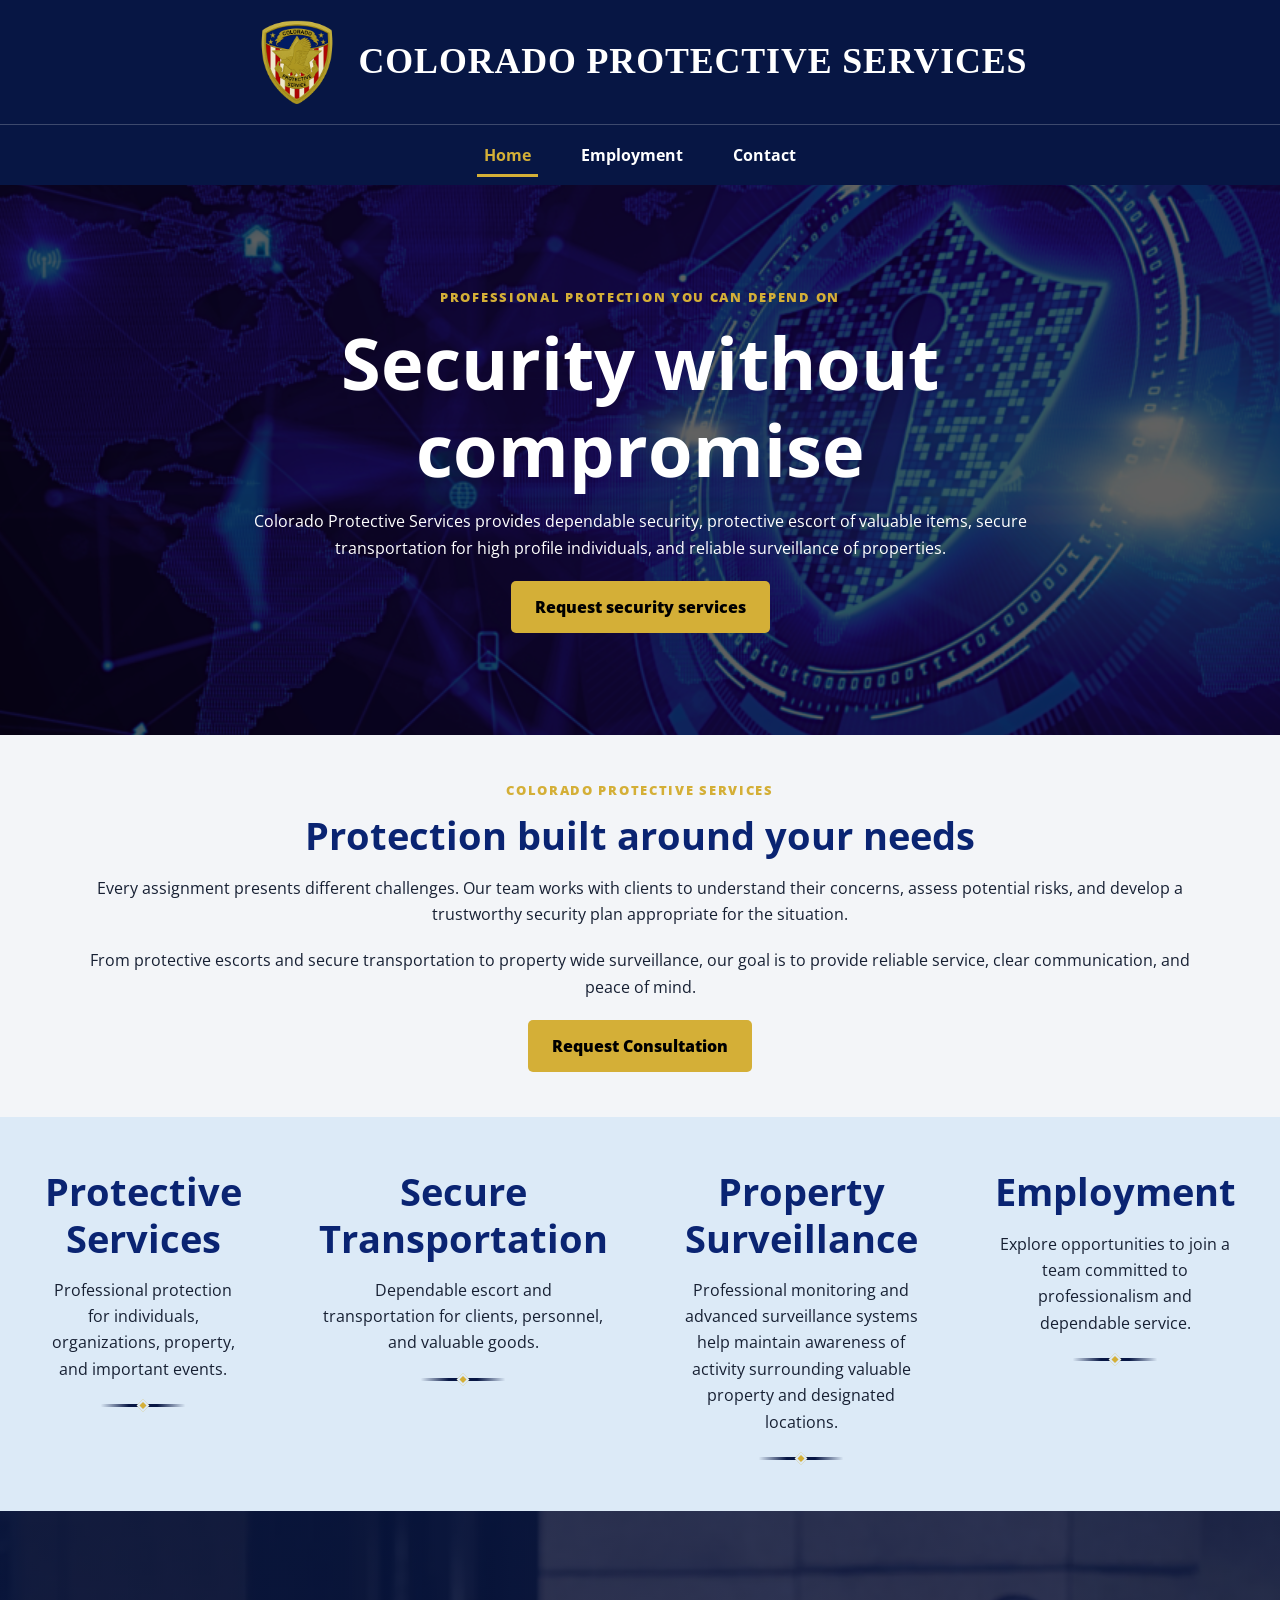
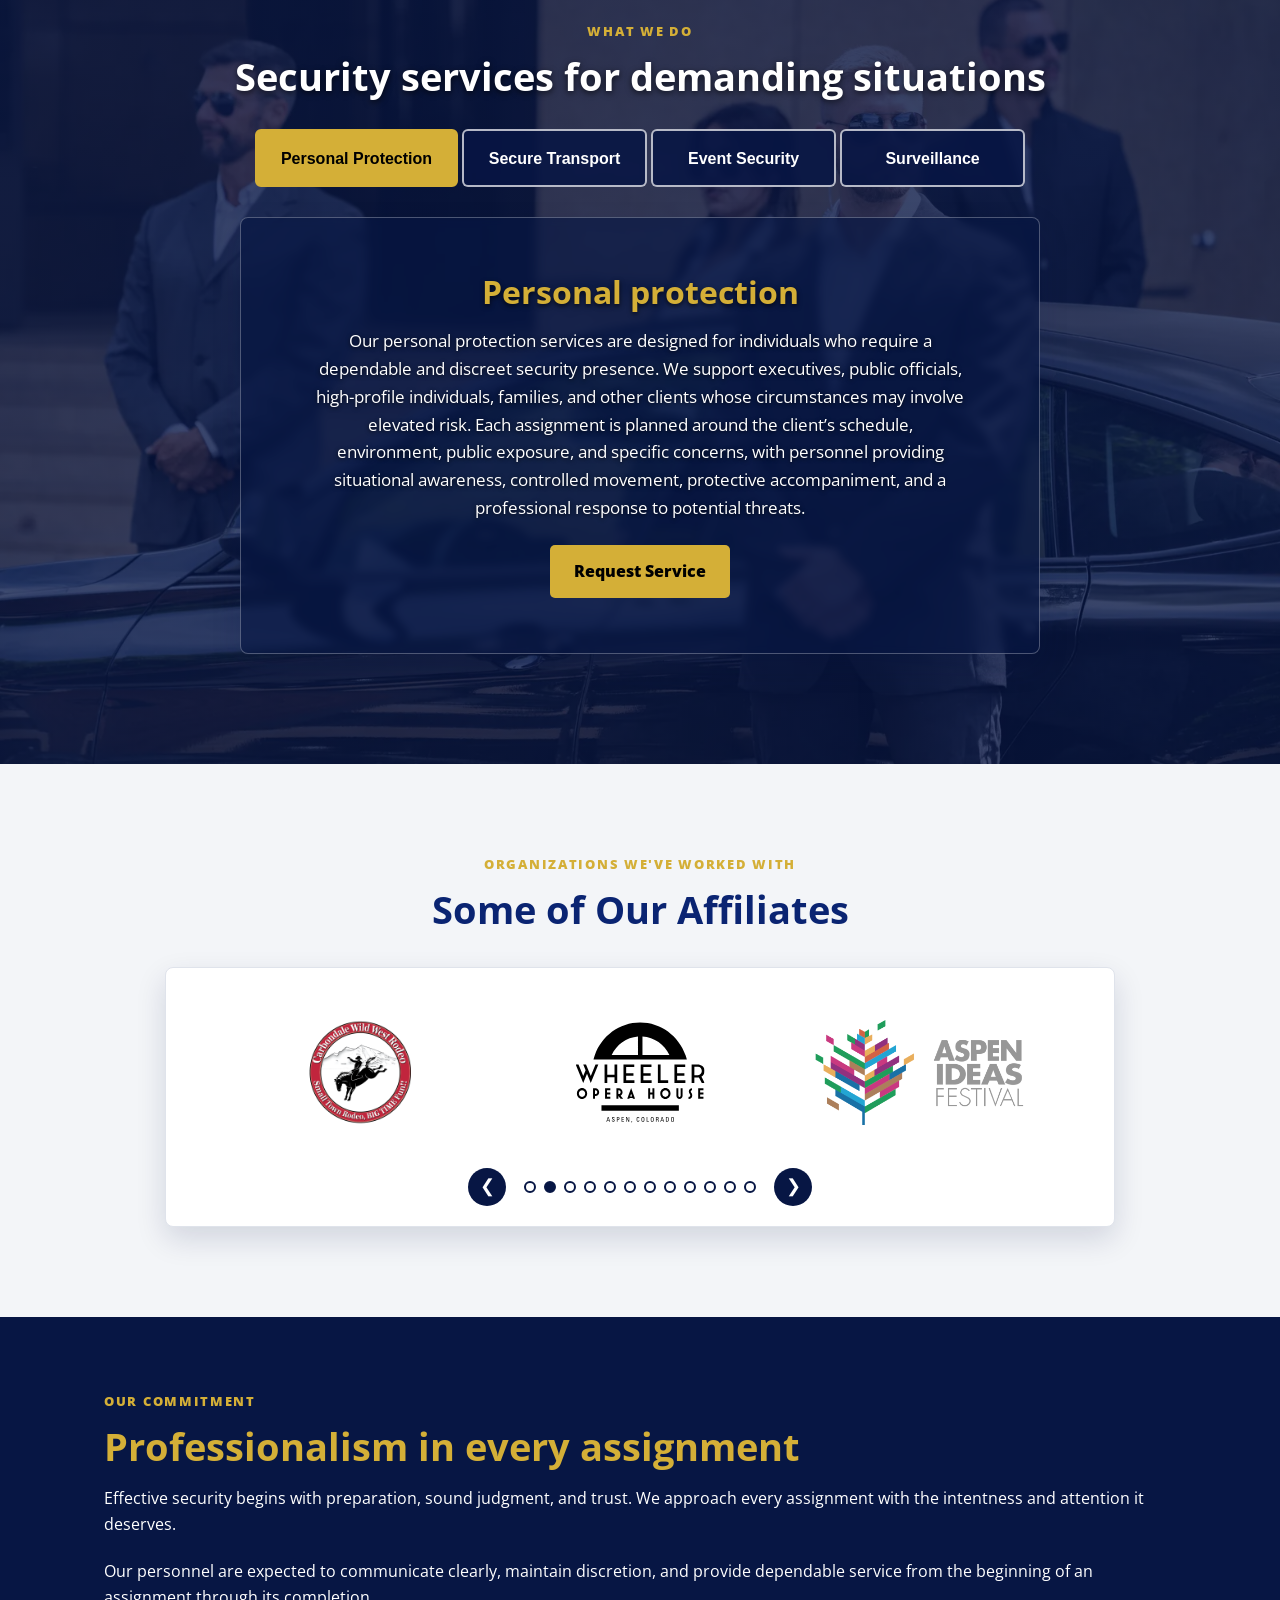
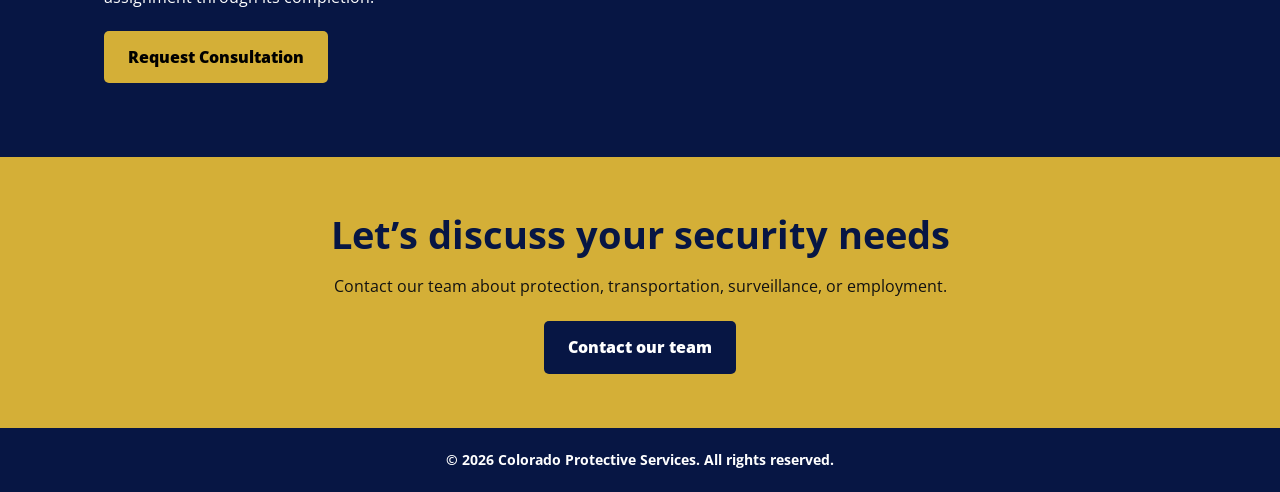
==== index.html @ ccb8c399 "Initial website launch" ====
<!doctype html>
<html lang="en">
<head>
  <meta charset="utf-8">
  <meta name="viewport" content="width=device-width, initial-scale=1">

  <meta
  name="description"
  content="Colorado Protective Services provides dependable security, protective escorts, secure transportation, and surveillance services."
>

  <title>Colorado Protective Services</title>

  <link rel="preconnect" href="https://fonts.googleapis.com">
  <link rel="preconnect" href="https://fonts.gstatic.com" crossorigin>

  <link
    href="https://fonts.googleapis.com/css2?family=Open+Sans:wght@400;600;700;800&display=swap"
    rel="stylesheet"
  >

  <link rel="stylesheet" href="css/style.css">
</head>

<body>
  <a class="skip-link" href="#main-content">
    Skip to main content
  </a>

  <div id="wrapper">
    <!-- Header -->
    <header class="site-header">
      <a
        class="brand"
        href="index.html"
        aria-label="Colorado Protective Services home"
      >
        <img
          src="images/badge.png"
          alt=""
          class="header-badge"
          aria-hidden="true"
        >

        <span class="company-name">
          Colorado Protective Services
        </span>
      </a>

      <button
        class="nav-toggle"
        type="button"
        aria-expanded="false"
        aria-controls="primary-navigation"
      >
        <span
          class="nav-toggle-icon"
          aria-hidden="true"
        ></span>

        <span class="menu-label">Menu</span>
      </button>
    </header>

<nav
  id="primary-navigation"
  class="primary-navigation"
  aria-label="Primary navigation"
>
  <a href="index.html"aria-current="page">Home</a>

  <a
    href="employment.html">
    Employment
  </a>

  <a href="contact.html">Contact</a>
</nav>


    <main id="main-content">
      <!-- Hero -->
      <section
        class="banner-container"
        aria-labelledby="home-title"
      >
        <div class="banner-text content-container">
          <p class="eyebrow">
            Professional protection you can depend on
          </p>

          <h1 id="home-title">
            Security without compromise
          </h1>

          <p>
            Colorado Protective Services provides dependable security,
            protective escort of valuable items, secure transportation for high profile individuals, and reliable surveillance of 
            properties. 
          </p>

          <a
            class="banner-button"
            href="contact.html#consultation-form"
          >
            Request security services
          </a>
        </div>
      </section>

      <!-- Introduction -->
      <section id="services" aria-labelledby="intro-title">
        <div class="content-container">
          <p class="eyebrow">
            Colorado Protective Services
          </p>

          <h2 id="intro-title">
            Protection built around your needs
          </h2>

          <p>
            Every assignment presents different challenges. Our team
            works with clients to understand their concerns, assess
            potential risks, and develop a trustworthy security plan appropriate
            for the situation. 
          </p>

          <p>
            From protective escorts and secure transportation to
            property wide surveillance, our goal is to provide reliable
            service, clear communication, and peace of mind.
          </p>

          <a
            class="service-button"
            href="contact.html#consultation-form"
          >
            Request Consultation
          </a>
        </div>
      </section>

 <!-- Featured services -->
<section
  id="more-intro"
  aria-label="Featured services"
>
  <a
    class="intro-item"
    href="#services-overview"
  >
    <h2>Protective Services</h2>

    <p class="featured-service-description">
      Professional protection for individuals, organizations,
      property, and important events.
    </p>
  </a>

  <a
    class="intro-item"
    href="#services-overview"
  >
    <h2>Secure Transportation</h2>

    <p class="featured-service-description">
      Dependable escort and transportation for clients,
      personnel, and valuable goods.
    </p>
  </a>

  <a
    class="intro-item"
    href="#services-overview"
  >
    <h2>Property Surveillance</h2>

    <p class="featured-service-description">
      Professional monitoring and advanced surveillance systems help
      maintain awareness of activity surrounding valuable property
      and designated locations.
    </p>
  </a>

  <a
    class="intro-item"
    href="employment.html"
  >
    <h2>Employment</h2>

    <p class="featured-service-description">
      Explore opportunities to join a team committed to
      professionalism and dependable service.
    </p>
  </a>
</section>
     <!-- Services with changing full-section backgrounds -->
<section
  id="services-overview"
  data-service="personal-security"
  aria-labelledby="services-title"
>
  <div class="content-container">
    <p class="eyebrow">What we do</p>

    <h2 id="services-title">
      Security services for demanding situations
    </h2>

    <div
      class="tabs"
      role="tablist"
      aria-label="Security service categories"
    >
      <button
        class="tab-button active"
        id="personal-tab"
        type="button"
        role="tab"
        aria-selected="true"
        aria-controls="personal-security"
        data-tab="personal-security"
      >
        Personal Protection
      </button>

      <button
        class="tab-button"
        id="transport-tab"
        type="button"
        role="tab"
        aria-selected="false"
        aria-controls="secure-transport"
        data-tab="secure-transport"
      >
        Secure Transport
      </button>

      <button
        class="tab-button"
        id="event-tab"
        type="button"
        role="tab"
        aria-selected="false"
        aria-controls="event-security"
        data-tab="event-security"
      >
        Event Security
      </button>

      <button
  class="tab-button"
  id="surveillance-tab"
  type="button"
  role="tab"
  aria-selected="false"
  aria-controls="surveillance-services"
  data-tab="surveillance-services"
>
  Surveillance
</button>
    </div>

    <div
      class="tab-content active"
      id="personal-security"
      role="tabpanel"
      aria-labelledby="personal-tab"
    >
      <h3>Personal protection</h3>

      <p>
      Our personal protection services are designed for individuals who require a
      dependable and discreet security presence. We support executives, public
      officials, high-profile individuals, families, and other clients whose
      circumstances may involve elevated risk. Each assignment is planned around
      the client’s schedule, environment, public exposure, and specific concerns,
      with personnel providing situational awareness, controlled movement,
      protective accompaniment, and a professional response to potential threats.
      </p>

      <a
        class="service-button"
        href="contact.html#consultation-form"
      >
        Request Service
      </a>
    </div>

    <div
      class="tab-content"
      id="secure-transport"
      role="tabpanel"
      aria-labelledby="transport-tab"
      hidden
    >
      <h3>Secure transportation</h3>
        <p>
          Our secure transportation services help clients, personnel, documents, and
          valuable property travel safely between designated locations. Before and
          during an assignment, our team considers routes, timing, access points,
          destination conditions, and potential disruptions. Our personnel can provide
          protective driving, transportation coordination, arrival and departure
          security, and continuous monitoring throughout the journey while maintaining
          the confidentiality and professionalism each client expects.
        </p>

      <a
        class="service-button"
        href="contact.html#consultation-form"
      >
        Request Service
      </a>
    </div>

    <div
      class="tab-content"
      id="event-security"
      role="tabpanel"
      aria-labelledby="event-tab"
      hidden
    >
      <h3>Event security</h3>

    <p>
    Our event security services provide professional protection for government
    buildings, exclusive conferences, private retreats, and large, high-profile
    forums. We work closely with clients, organizers, venue personnel, and other
    authorized partners to support access control, risk management, guest and credential
    verification, crowd management, perimeter monitoring, and incident response.
    Our personnel also frequently coordinate with local, state, and federal
    government agencies to support unified security operations and assignment-
    specific safety requirements.Every assignment is approached with discretion, professionalism, and careful
    attention to the unique risks, attendance requirements, and security
    expectations of the event.
  </p>

      <a
        class="service-button"
        href="contact.html#consultation-form"
      >
        Request Service
      </a>
    </div>

    <article
  class="tab-content"
  id="surveillance-services"
  role="tabpanel"
  aria-labelledby="surveillance-tab"
  tabindex="0"
  hidden
>
  <h3>Surveillance Services</h3>

   <p>
  Our surveillance services provide attentive monitoring and detailed
  observation for clients who need greater awareness of activity surrounding
  their people, property, facilities, or operations. Depending on the
  assignment, our personnel may monitor designated locations, identify unusual
  behavior, document relevant activity, maintain accurate timestamps, and
  communicate time-sensitive concerns. Every surveillance assignment is
  performed professionally, discreetly, and within applicable legal and
  contractual requirements.
</p>


  <a
    class="service-button"
    href="contact.html#consultation-form"
  >
    Request Service
  </a>
</article>
  </div>
</section>

      <!-- Affiliates -->
      <section
        id="affiliates"
        aria-labelledby="affiliates-title"
      >
        <div class="content-container">
          <p class="eyebrow">
            Organizations we've worked with
          </p>

          <h2 id="affiliates-title">
            Some of Our Affiliates
          </h2>

          <div
            class="carousel"
            role="region"
            aria-label="Company affiliates"
            tabindex="0"
          >
            <div class="carousel-track">
              <div class="affiliate-slide">
                <img
                  src="images/rfta.png"
                  alt="RFTA"
                >
              </div>

              <div class="affiliate-slide">
                <img
                  src="images/rodeo.png"
                  alt="Rodeo"
                >
              </div>

              <div class="affiliate-slide">
                <img
                  src="images/wheeler.svg"
                  alt="Wheeler"
                >
              </div>

              <div class="affiliate-slide">
                <img
                  src="images/ideas.png"
                  alt="IDEAS"
                >
              </div>

              <div class="affiliate-slide">
                <img
                  src="images/institute.png"
                  alt="Institute"
                >
              </div>

              <div class="affiliate-slide">
                <img
                  src="images/crms.png"
                  alt="CRMS"
                >
              </div>

              <div class="affiliate-slide">
                <img
                  src="images/library.png"
                  alt="Library"
                >
              </div>

              <div class="affiliate-slide">
                <img
                  src="images/airport.png"
                  alt="Airport"
                >
              </div>

              <div class="affiliate-slide">
                <img
                  src="images/X_Games_Aspen_2016_lightmode.png"
                  alt="Airport"
                >
              </div>

              <div class="affiliate-slide">
                <img
                  src="images/hhs.png"
                  alt="HHS"
                >
              </div>

              <div class="affiliate-slide">
                <img
                  src="images/asf.png"
                  alt="ASF"
            >
            </div>

              <div class="affiliate-slide">
                <img
                  src="images/jerome.jpeg"
                  alt="Jerome"
                >
              </div>

              <div class="affiliate-slide">
                <img
                  src="images/aspen.png"
                  alt="City of Aspen"
                >
              </div>

              <div class="affiliate-slide">
                <img
                  src="images/pitkincounty.png"
                  alt="Pitkin County"
                >
              </div>
            </div>


            <div
              class="carousel-controls"
              aria-label="Affiliate carousel controls"
            >
              <button
                class="carousel-arrow carousel-previous"
                type="button"
                aria-label="Show previous affiliate"
              >
                &#10094;
              </button>

              <div class="carousel-dots"></div>

              <button
                class="carousel-arrow carousel-next"
                type="button"
                aria-label="Show next affiliate"
              >
                &#10095;
              </button>
            </div>
          </div>
        </div>
      </section>

      <!-- Company values -->
      <section
        id="founder"
        aria-labelledby="values-title"
      >
        <div class="founder-content">
          <div class="founder-text">
            <p class="eyebrow">Our commitment</p>

            <h2 id="values-title">
              Professionalism in every assignment
            </h2>

            <p>
              Effective security begins with preparation, sound
              judgment, and trust. We approach every assignment with
              the intentness and attention it deserves.
            </p>

            <p>
              Our personnel are expected to communicate clearly,
              maintain discretion, and provide dependable service
              from the beginning of an assignment through its
              completion.
            </p>

            <a
              class="button button-gold"
              href="contact.html#consultation-form"
            >
              Request Consultation
            </a>
          </div>
        </div>
      </section>

      <!-- Call to action -->
      <section
        class="contact-cta"
        aria-labelledby="home-cta-title"
      >
        <div class="content-container">
          <h2 id="home-cta-title">
            Let’s discuss your security needs
          </h2>

          <p>
            Contact our team about protection, transportation,
            surveillance, or employment.
          </p>

          <a
            class="button button-navy"
            href="contact.html"
          >
            Contact our team
          </a>
        </div>
      </section>
    </main>

    <!-- Footer -->
    <footer class="site-footer">
      <p>
        &copy;
        <span id="copyright-year">2026</span>
        Colorado Protective Services. All rights reserved.
      </p>
    </footer>
  </div>

  <script>
  /*
   * Mobile navigation
   */
  const navToggle = document.querySelector(".nav-toggle");
  const navigation = document.querySelector(
    "#primary-navigation"
  );

  navToggle.addEventListener("click", () => {
    const isOpen =
      navToggle.getAttribute("aria-expanded") === "true";

    navToggle.setAttribute(
      "aria-expanded",
      String(!isOpen)
    );

    navigation.classList.toggle("is-open", !isOpen);
  });

  navigation.addEventListener("click", (event) => {
    if (
      event.target.matches("a") &&
      window.innerWidth <= 768
    ) {
      navToggle.setAttribute("aria-expanded", "false");
      navigation.classList.remove("is-open");
    }
  });

  /*
   * Service tabs and changing section backgrounds
   */
  const servicesOverview =
    document.querySelector("#services-overview");

  const tabButtons =
    document.querySelectorAll(".tab-button");

  const tabPanels =
    document.querySelectorAll(".tab-content");

  tabButtons.forEach((button) => {
    button.addEventListener("click", () => {
      const selectedPanel = button.dataset.tab;

      servicesOverview.dataset.service = selectedPanel;

      tabButtons.forEach((tabButton) => {
        const isSelected = tabButton === button;

        tabButton.classList.toggle(
          "active",
          isSelected
        );

        tabButton.setAttribute(
          "aria-selected",
          String(isSelected)
        );
      });

      tabPanels.forEach((panel) => {
        const isSelected =
          panel.id === selectedPanel;

        panel.classList.toggle(
          "active",
          isSelected
        );

        panel.hidden = !isSelected;
      });
    });
  });

  /*
   * Automatically cycling affiliate carousel
   */
  const carousel =
    document.querySelector(".carousel");

  const carouselTrack =
    document.querySelector(".carousel-track");

  const affiliateSlides =
    document.querySelectorAll(".affiliate-slide");

  const carouselDots =
    document.querySelector(".carousel-dots");

  const previousButton =
    document.querySelector(".carousel-previous");

  const nextButton =
    document.querySelector(".carousel-next");

  const carouselIntervalTime = 2000;

  let currentAffiliate = 0;
  let carouselInterval;
  let visibleAffiliates = getVisibleAffiliateCount();

  function getVisibleAffiliateCount() {
    if (window.innerWidth <= 520) {
      return 1;
    }

    if (window.innerWidth <= 768) {
      return 2;
    }

    return 3;
  }

  function getMaximumAffiliateIndex() {
    return Math.max(
      0,
      affiliateSlides.length - visibleAffiliates
    );
  }

  function createCarouselDots() {
    carouselDots.innerHTML = "";

    const numberOfPositions =
      getMaximumAffiliateIndex() + 1;

    for (
      let index = 0;
      index < numberOfPositions;
      index++
    ) {
      const dot = document.createElement("button");

      dot.classList.add("carousel-dot");
      dot.type = "button";

      dot.setAttribute(
        "aria-label",
        `Show affiliate group ${index + 1}`
      );

      dot.addEventListener("click", () => {
        currentAffiliate = index;
        updateAffiliateCarousel();
        restartCarousel();
      });

      carouselDots.appendChild(dot);
    }
  }

  function updateAffiliateCarousel() {
    const maximumIndex =
      getMaximumAffiliateIndex();

    currentAffiliate = Math.min(
      currentAffiliate,
      maximumIndex
    );

    const slideWidth =
      affiliateSlides[0]
        .getBoundingClientRect()
        .width;

    carouselTrack.style.transform =
      `translateX(-${currentAffiliate * slideWidth}px)`;

    const dots =
      carouselDots.querySelectorAll(".carousel-dot");

    dots.forEach((dot, index) => {
      const isActive =
        index === currentAffiliate;

      dot.classList.toggle(
        "active",
        isActive
      );

      dot.setAttribute(
        "aria-current",
        isActive ? "true" : "false"
      );
    });

  previousButton.disabled = false;
  nextButton.disabled = false;
  }

  function showNextAffiliate() {
    const maximumIndex =
      getMaximumAffiliateIndex();

    if (currentAffiliate >= maximumIndex) {
      currentAffiliate = 0;
    } else {
      currentAffiliate++;
    }

    updateAffiliateCarousel();
  }

  function startCarousel() {
    /*
     * Do not automatically animate when the user has requested
     * reduced motion through their device settings.
     */
    const reducedMotion =
      window.matchMedia(
        "(prefers-reduced-motion: reduce)"
      ).matches;

    if (reducedMotion) {
      return;
    }

    clearInterval(carouselInterval);

    carouselInterval = setInterval(
      showNextAffiliate,
      carouselIntervalTime
    );
  }

  function stopCarousel() {
    clearInterval(carouselInterval);
  }

  function restartCarousel() {
    stopCarousel();
    startCarousel();
  }

  previousButton.addEventListener("click", () => {
    if (currentAffiliate > 0) {
      currentAffiliate--;
    } else {
      currentAffiliate =
        getMaximumAffiliateIndex();
    }

    updateAffiliateCarousel();
    restartCarousel();
  });

  nextButton.addEventListener("click", () => {
    showNextAffiliate();
    restartCarousel();
  });

  carousel.addEventListener("keydown", (event) => {
    if (event.key === "ArrowLeft") {
      event.preventDefault();
      previousButton.click();
    }

    if (event.key === "ArrowRight") {
      event.preventDefault();
      nextButton.click();
    }
  });

  /*
   * Pause while the visitor is interacting with the carousel.
   */
  carousel.addEventListener("mouseenter", stopCarousel);
  carousel.addEventListener("mouseleave", startCarousel);
  carousel.addEventListener("focusin", stopCarousel);
  carousel.addEventListener("focusout", (event) => {
    if (!carousel.contains(event.relatedTarget)) {
      startCarousel();
    }
  });

  /*
   * Stop cycling when the browser tab isn't visible.
   */
  document.addEventListener("visibilitychange", () => {
    if (document.hidden) {
      stopCarousel();
    } else {
      startCarousel();
    }
  });

  window.addEventListener("resize", () => {
    const newVisibleCount =
      getVisibleAffiliateCount();

    if (newVisibleCount !== visibleAffiliates) {
      visibleAffiliates = newVisibleCount;
      createCarouselDots();
    }

    updateAffiliateCarousel();
    restartCarousel();
  });

  createCarouselDots();
  updateAffiliateCarousel();
  startCarousel();

  /*
   * Automatically update the footer year
   */
  document.querySelector(
    "#copyright-year"
  ).textContent = new Date().getFullYear();
</script>
</body>
</html>
---- css/style.css ----
:root {
  --navy: #071644;
  --blue: #0a2472;
  --gold: #d4af37;
  --gold-dark: #a9831f;
  --text: #172033;
  --muted: #566071;
  --surface: #f3f5f8;
  --light-blue: #dceaf7;
  --white: #ffffff;
  --shadow: 0 12px 30px rgba(7, 22, 68, 0.14);
  --radius: 8px;
  --content-width: 1120px;
}

*,
*::before,
*::after {
  box-sizing: border-box;
}

html {
  scroll-behavior: smooth;
}

body {
  margin: 0;
  background: var(--white);
  color: var(--text);
  font-family: "Open Sans", Arial, sans-serif;
  font-size: 16px;
  line-height: 1.65;
}

img {
  display: block;
  max-width: 100%;
  height: auto;
}

a {
  color: var(--blue);
  text-underline-offset: 0.18em;
}

a:hover {
  color: var(--gold-dark);
}

a:focus-visible,
button:focus-visible {
  outline: 3px solid var(--gold);
  outline-offset: 3px;
}

h1,
h2,
h3,
p {
  margin-top: 0;
}

h1,
h2,
h3 {
  line-height: 1.2;
}

h1 {
  margin-bottom: 1rem;
  font-size: clamp(2.35rem, 6vw, 4.5rem);
}

h2 {
  margin-bottom: 1rem;
  color: var(--blue);
  font-size: clamp(1.7rem, 3vw, 2.4rem);
}

p {
  margin-bottom: 1.25rem;
}

#wrapper {
  width: 100%;
  overflow-x: hidden;
}

.content-container {
  width: min(calc(100% - 2rem), var(--content-width));
  margin-inline: auto;
}

.skip-link {
  position: fixed;
  top: 12px;
  left: 12px;
  z-index: 1000;
  padding: 10px 16px;
  border-radius: 4px;
  background: var(--gold);
  color: #000;
  font-weight: 800;
  transform: translateY(-160%);
  transition: transform 0.2s ease;
}

.skip-link:focus {
  color: #000;
  transform: translateY(0);
}

/* Header and navigation */
.site-header {
  position: relative;
  display: flex;
  align-items: center;
  justify-content: center;
  min-height: 112px;
  padding: 18px max(1rem, calc((100% - var(--content-width)) / 2));
  background: var(--navy);
}

.brand {
  display: flex;
  align-items: center;
  justify-content: center;
  gap: 18px;
  max-width: min(950px, calc(100% - 190px));
  color: var(--white);
  text-align: center;
  text-decoration: none;
}

.brand:hover {
  color: var(--gold);
}

.header-badge {
  flex: 0 0 auto;
  width: 88px;
  max-height: 96px;
  object-fit: contain;
}

.company-name {
  color: inherit;
  font-family: "Times New Roman", Times, serif;
  font-size: clamp(1.4rem, 2.8vw, 3.0rem);
  font-weight: 800;
  line-height: 1;
  letter-spacing: 0.025em;
  text-transform: uppercase;
}

.nav-toggle {
  position: absolute;
  right: 16px;
  display: none;
  align-items: center;
  gap: 8px;
  padding: 9px 12px;
  border: 1px solid rgba(255, 255, 255, 0.65);
  border-radius: 4px;
  background: transparent;
  color: var(--white);
  font: inherit;
  font-weight: 700;
  cursor: pointer;
}

.nav-toggle-icon,
.nav-toggle-icon::before,
.nav-toggle-icon::after {
  display: block;
  width: 21px;
  height: 2px;
  background: currentColor;
}

.nav-toggle-icon {
  position: relative;
}

.nav-toggle-icon::before,
.nav-toggle-icon::after {
  position: absolute;
  left: 0;
  content: "";
}

.nav-toggle-icon::before {
  top: -6px;
}

.nav-toggle-icon::after {
  top: 6px;
}

.primary-navigation {
  display: flex;
  align-items: center;
  justify-content: center;
  gap: clamp(0.4rem, 2.8vw, 2.5rem);
  min-height: 58px;
  padding: 8px 1rem;
  border-top: 1px solid rgba(255, 255, 255, 0.22);
  background: var(--navy);
}

.primary-navigation a {
  display: inline-block;
  padding: 9px 7px;
  color: var(--white);
  font-weight: 700;
  text-decoration: none;
  transition: color 0.2s ease, transform 0.2s ease;
}

.primary-navigation > a:hover,
.primary-navigation .dropdown > a:hover,
.primary-navigation a[aria-current="page"] {
  color: var(--gold);
}

.primary-navigation a[aria-current="page"] {
  box-shadow: inset 0 -3px var(--gold);
}

.dropdown {
  position: relative;
}

.dropdown-content {
  position: absolute;
  top: 100%;
  left: 0;
  z-index: 20;
  display: none;
  min-width: 220px;
  margin: 0;
  padding: 6px;
  border-radius: 0 0 6px 6px;
  background: var(--blue);
  box-shadow: var(--shadow);
  list-style: none;
}

.dropdown-content a {
  display: block;
  padding: 10px 12px;
  border-radius: 4px;
  white-space: nowrap;
}

.dropdown-content a:hover,
.dropdown-content a:focus-visible {
  background: var(--gold);
  color: #000;
}

.dropdown:hover .dropdown-content,
.dropdown:focus-within .dropdown-content {
  display: block;
}

/* Reusable buttons */
.button,
.service-button,
.banner-button {
  display: inline-flex;
  align-items: center;
  justify-content: center;
  min-height: 48px;
  padding: 11px 22px;
  border: 2px solid transparent;
  border-radius: 5px;
  font-weight: 800;
  text-decoration: none;
  transition: background-color 0.2s ease, color 0.2s ease,
    transform 0.2s ease;
}

.button:hover,
.service-button:hover,
.banner-button:hover {
  transform: translateY(-2px);
}

.button-gold,
.service-button,
.banner-button {
  background: var(--gold);
  color: #000;
}

.button-gold:hover,
.service-button:hover,
.banner-button:hover {
  background: var(--gold-dark);
  color: #000;
}

.button-outline {
  border-color: var(--white);
  color: var(--white);
}

.button-outline:hover {
  background: var(--white);
  color: var(--navy);
}

.button-navy {
  background: var(--navy);
  color: var(--white);
}

.button-navy:hover {
  background: var(--blue);
  color: var(--white);
}

/* Contact-page parallax hero */

.contact-hero {
  position: relative;
  display: grid;
  min-height: 500px;
  place-items: center;
  padding: 72px 0;
  overflow: hidden;
  background: var(--navy);
  color: var(--white);
  text-align: center;
  isolation: isolate;
}

/* Moving image layer */

.contact-hero-background {
  position: absolute;
  inset: -15%;
  z-index: -2;
  background:
    url("../images/contact.jpeg")
    center / cover no-repeat;
  transform: translate3d(0, 0, 0);
  will-change: transform;
}

/* Dark overlay */

.contact-hero::after {
  position: absolute;
  inset: 0;
  z-index: -1;
  background:
    linear-gradient(
      rgba(7, 22, 68, 0.84),
      rgba(7, 22, 68, 0.72)
    );
  content: "";
}

.contact-hero-content {
  position: relative;
  z-index: 1;
  max-width: 850px;
}

.contact-hero h1 {
  color: var(--white);
  text-shadow:
    0 3px 8px rgba(0, 0, 0, 0.65);
}

.contact-hero p:not(.eyebrow) {
  max-width: 68ch;
  margin-right: auto;
  margin-left: auto;
  font-size: clamp(1rem, 2vw, 1.2rem);
  text-shadow:
    0 2px 5px rgba(0, 0, 0, 0.7);
}

.eyebrow {
  margin-bottom: 0.65rem;
  color: var(--gold);
  font-size: 0.82rem;
  font-weight: 800;
  letter-spacing: 0.13em;
  text-transform: uppercase;
}

.contact-actions {
  display: flex;
  flex-wrap: wrap;
  justify-content: center;
  gap: 12px;
  margin-top: 28px;
}

.contact-section {
  padding: clamp(55px, 8vw, 90px) 0;
}

.contact-grid {
  display: grid;
  grid-template-columns: minmax(0, 1.05fr) minmax(300px, 0.95fr);
  align-items: center;
  gap: clamp(32px, 7vw, 80px);
}

.contact-copy > p:not(.eyebrow),
.contact-copy > h2 {
  max-width: 68ch;
}

.contact-details {
  margin-top: 30px;
  font-style: normal;
}

.contact-details ul {
  display: grid;
  gap: 1px;
  margin: 0;
  padding: 0;
  overflow: hidden;
  border: 1px solid #d9dee8;
  border-radius: var(--radius);
  background: #d9dee8;
  list-style: none;
}

.contact-details li {
  display: grid;
  grid-template-columns: 110px 1fr;
  gap: 18px;
  padding: 14px 16px;
  background: var(--white);
}

.detail-label {
  color: var(--navy);
  font-weight: 800;
}

.contact-image-wrapper {
  position: relative;
  margin: 0;
}

.contact-image-wrapper::before {
  position: absolute;
  top: -14px;
  right: -14px;
  width: 58%;
  height: 58%;
  border-radius: var(--radius);
  background: var(--gold);
  content: "";
}

#contact-phone {
  position: relative;
  width: 100%;
  min-height: 420px;
  border-radius: var(--radius);
  box-shadow: var(--shadow);
  object-fit: cover;
}

.placeholder-note {
  margin-top: 18px;
  padding: 12px 14px;
  border-left: 4px solid var(--gold);
  background: #fff9e8;
  color: #4c4123;
  font-size: 0.9rem;
}

.consultation-form {
  flex: 1 1 520px;
  display: grid;
  gap: 20px;
  padding: clamp(26px, 5vw, 42px);
  border-top: 5px solid var(--gold);
  border-radius: var(--radius);
  background: var(--white);
  box-shadow: var(--shadow);
  color: var(--text);
  text-align: left;
}

.consultation-form-heading {
  margin-bottom: 4px;
  text-align: center;
}

.consultation-form-heading .eyebrow {
  margin-bottom: 7px;
  color: var(--gold);
}

.consultation-form-heading h3 {
  margin: 0 0 12px;
  color: var(--navy);
  font-size: clamp(1.6rem, 4vw, 2.2rem);
}

.consultation-form-heading p:last-child {
  max-width: 58ch;
  margin-inline: auto;
}

.form-row {
  display: grid;
  grid-template-columns: repeat(2, minmax(0, 1fr));
  gap: 18px;
}

.form-field {
  display: grid;
  gap: 8px;
}

.form-field label {
  color: var(--navy);
  font-weight: 800;
}

.form-field label span {
  color: #a51616;
}

.form-field input,
.form-field select,
.form-field textarea {
  width: 100%;
  padding: 13px 14px;
  border: 1px solid #aeb7c7;
  border-radius: 5px;
  background: var(--white);
  color: var(--text);
  font: inherit;
}

.form-field textarea {
  min-height: 150px;
  resize: vertical;
}

.form-field input:focus,
.form-field select:focus,
.form-field textarea:focus {
  border-color: var(--blue);
  outline: 3px solid rgba(10, 36, 114, 0.18);
}

.form-security-note {
  margin: 0;
  color: #555;
  font-size: 0.82rem;
  line-height: 1.5;
}

.form-consent {
  display: flex;
  align-items: flex-start;
  gap: 11px;
}

.form-consent input {
  width: 18px;
  height: 18px;
  margin-top: 3px;
  accent-color: var(--navy);
}

.form-consent label {
  font-size: 0.9rem;
  line-height: 1.5;
}

.consultation-submit {
  justify-self: start;
  border: 0;
  cursor: pointer;
}

@media (max-width: 700px) {
  .form-row {
    grid-template-columns: 1fr;
  }

  .consultation-form {
    padding: 25px 20px;
  }

  .consultation-submit {
    width: 100%;
  }
}

.contact-cta {
  padding: 54px 0;
  background: var(--gold);
  color: #111;
  text-align: center;
}

.contact-cta h2 {
  color: var(--navy);
}

.contact-cta p {
  margin-bottom: 22px;
}

/* Other shared site sections retained from the original stylesheet */
.banner-container {
  position: relative;
  display: grid;
  min-height: 550px;
  place-items: center;
  padding: 70px 1rem;
  overflow: hidden;

  background-image:
    url("../images/Cybersecurity-Hero.png");

  background-position: center;
  background-repeat: no-repeat;
  background-size: cover;
  background-attachment: fixed;

  color: var(--white);
  text-align: center;
  isolation: isolate;
}


.banner-container::after {
  position: absolute;
  inset: 0;
  background: rgba(0, 0, 0, 0.62);
  content: "";
}

.banner-text {
  position: relative;
  z-index: 1;
  max-width: 850px;
}

/* Decorative lines below featured-service descriptions */

.featured-service-description {
  position: relative;
  margin-bottom: 0;
  padding-bottom: 25px;
}

/* Gold line */

.featured-service-description::after {
  position: absolute;
  bottom: 0;
  left: 50%;
  width: 85px;
  height: 3px;
  border-radius: 10px;
  background:
    linear-gradient(
      90deg,
      transparent,
      var(--navy),
      var(--navy),
      transparent
    );
  content: "";
  transform: translateX(-50%);
  transition: width 0.3s ease;
}

/* Center diamond */

.featured-service-description::before {
  position: absolute;
  bottom: -3px;
  left: 50%;
  z-index: 1;
  width: 9px;
  height: 9px;
  border: 2px solid var(--light-blue);
  background: var(--gold);
  content: "";
  transform:
    translateX(-50%)
    rotate(45deg);
  transition:
    background-color 0.3s ease,
    transform 0.3s ease;
}

/* Hover and keyboard-focus animation */

#more-intro .intro-item:hover
.featured-service-description::after,
#more-intro .intro-item:focus-visible
.featured-service-description::after {
  width: 140px;
}

#more-intro .intro-item:hover
.featured-service-description::before,
#more-intro .intro-item:focus-visible
.featured-service-description::before {
  background: var(--gold-dark);
  transform:
    translateX(-50%)
    rotate(225deg)
    scale(1.15);
}

#more-intro {
  display: flex;
  flex-wrap: wrap;
  justify-content: space-around;
  gap: 20px;
  padding: 35px 1rem;
  background: var(--light-blue);
}

#more-intro .intro-item {
  display: flex;
  flex: 0 1 180px;
  flex-direction: column;
  align-items: center;
  padding: 16px;
  border-radius: var(--radius);
  color: var(--text);
  text-align: center;
  text-decoration: none;
  transition: background-color 0.2s ease, transform 0.2s ease;
}

#more-intro .intro-item:hover {
  background: rgba(0, 0, 0, 0.08);
  transform: translateY(-4px);
}

#more-intro .intro-item img {
  width: 120px;
  margin-bottom: 10px;
}

#founder .founder-content,
#guard-info .guard-content {
  display: flex;
  align-items: stretch;
  flex-wrap: wrap;
}

#founder .founder-content {
  padding: 50px max(1rem, calc((100% - var(--content-width)) / 2));
  background: var(--navy);
  color: var(--white);
}

#founder .founder-text,
#guard-info .guard-text {
  flex: 1 1 400px;
  padding: 24px;
}

#founder .founder-text h2,
#guard-info .guard-text h2 {
  color: var(--gold);
}

#founder .founder-image-wrapper {
  display: flex;
  flex: 1 1 420px;
  align-items: flex-start;
  padding: 20px;
}

#founder .founder-image {
  width: 100%;
  border: 4px solid var(--gold);
  object-fit: cover;
}

#guard-info {
  padding-top: 20px;
}

#guard-info .guard-text {
  display: flex;
  flex-direction: column;
  align-items: flex-start;
  justify-content: center;
  background: #111;
  color: var(--white);
}

#guard-info .guard-image {
  flex: 1 1 400px;
  width: 100%;
  min-height: 360px;
  object-fit: cover;
}

#services {
  padding: 45px 1rem;
  background: var(--surface);
  text-align: center;
}

/* Full-background service section */

#services-overview {
  position: relative;
  min-height: 620px;
  padding: clamp(65px, 9vw, 110px) 0;
  overflow: hidden;
  background-position: center;
  background-repeat: no-repeat;
  background-size: cover;
  color: var(--white);
  text-align: center;
  isolation: isolate;
  transition: background-image 0.35s ease;
}

/* Personal protection background */

#services-overview[data-service="personal-security"] {
  background-image:
    url("../images/optimized/personal-protection.webp");
}

/* Secure transport background */

#services-overview[data-service="secure-transport"] {
  background-image:
    url("../images/optimized/secure-transport.webp");
}

/* Event security background */

#services-overview[data-service="event-security"] {
  background-image:
    url("../images/optimized/event-security.webp");
}

/* Training background */

#services-overview[data-service="surveillance-services"] {
  background-image:
    linear-gradient(
      rgba(7, 22, 68, 0.1),
      rgba(7, 22, 68, 0.1)
    ),
    url("../images/optimized/surveillance.webp");
}

/* Dark overlay across the entire section */

#services-overview::before {
  position: absolute;
  inset: 0;
  z-index: -1;
  background:
    linear-gradient(
      rgba(7, 22, 68, 0.82),
      rgba(7, 22, 68, 0.74)
    );
  content: "";
}

#services-overview .content-container {
  position: relative;
  z-index: 1;
}

#services-overview .eyebrow {
  color: var(--gold);
}

#services-overview #services-title {
  margin-bottom: 28px;
  color: var(--white);
  text-shadow: 0 2px 6px rgba(0, 0, 0, 0.65);
}

#services-overview .tabs {
  gap: 16px;
  margin: 30px auto;
}

/* Tab buttons */

#services-overview .tab-button {
  min-width: 185px;
  min-height: 58px;
  padding: 14px 24px;
  border: 2px solid rgba(255, 255, 255, 0.7);
  border-radius: 6px;
  background: rgba(7, 22, 68, 0.86);
  color: var(--white);
  font-size: 1rem;
  font-weight: 800;
  line-height: 1.2;
  backdrop-filter: blur(3px);
}

#services-overview .tab-button:hover {
  border-color: var(--gold);
  background: var(--blue);
}

#services-overview .tab-button.active {
  border-color: var(--gold);
  background: var(--gold);
  color: #000000;
}

/* Service descriptions */

.tab-content {
  display: none;
  width: min(100%, 800px);
  min-height: 270px;
  margin-inline: auto;
  padding: clamp(30px, 5vw, 55px);
  border: 1px solid rgba(255, 255, 255, 0.28);
  border-radius: var(--radius);
  background: rgba(7, 22, 68, 0.64);
  box-shadow: var(--shadow);
  color: var(--white);
  text-align: center;
  backdrop-filter: blur(4px);
}

.tab-content.active {
  display: flex;
  flex-direction: column;
  align-items: center;
  justify-content: center;
  animation: show-service 0.35s ease;
}

.tab-content h3 {
  margin-bottom: 16px;
  color: var(--gold);
  font-size: clamp(1.5rem, 3vw, 2rem);
  text-shadow: 0 2px 5px rgba(0, 0, 0, 0.7);
}

.tab-content p {
  max-width: 65ch;
  margin-right: auto;
  margin-bottom: 24px;
  margin-left: auto;
  color: var(--white);
  font-size: 1.05rem;
  text-shadow: 0 1px 4px rgba(0, 0, 0, 0.8);
}

@keyframes show-service {
  from {
    opacity: 0;
    transform: translateY(8px);
  }

  to {
    opacity: 1;
    transform: translateY(0);
  }
}

@media (max-width: 768px) {
  .contact-hero {
    min-height: 450px;
    padding: 60px 0;
  }

  .contact-hero-background {
    inset: -12%;
  }
}

@media (max-width: 768px) {
  #services-overview {
    min-height: 680px;
    padding: 55px 0;
  }

  #services-overview .tabs {
    margin-block: 25px;
  }

  .tab-content {
    min-height: 300px;
    padding: 35px 24px;
  }
}


@keyframes show-service {
  from {
    opacity: 0;
    transform: translateY(8px);
  }

  to {
    opacity: 1;
    transform: translateY(0);
  }
}

/* Affiliate carousel */
#affiliates {
  padding: clamp(55px, 8vw, 90px) 0;
  background: var(--surface);
  text-align: center;
}

#affiliates h2 {
  margin-bottom: 35px;
}

.carousel {
  position: relative;
  width: 100%;
  max-width: 950px;
  margin-inline: auto;
  padding: 30px 55px 20px;
  overflow: hidden;
  border: 1px solid #dfe3eb;
  border-radius: var(--radius);
  background: var(--white);
  box-shadow: var(--shadow);
}

.carousel-track {
  display: flex;
  align-items: center;
  transition: transform 0.4s ease;
}

.affiliate-slide {
  display: flex;
  flex: 0 0 33.333%;
  align-items: center;
  justify-content: center;
  min-height: 150px;
  padding: 20px;
}

.affiliate-slide img {
  width: auto;
  max-width: 100%;
  height: 105px;
  object-fit: contain;
  filter: grayscale(25%);
  transition: filter 0.2s ease, transform 0.2s ease;
}

.affiliate-slide:hover img {
  filter: grayscale(0%);
  transform: scale(1.05);
}

.carousel-controls {
  display: flex;
  align-items: center;
  justify-content: center;
  gap: 18px;
  margin-top: 20px;
}

.carousel-arrow {
  display: inline-flex;
  align-items: center;
  justify-content: center;
  width: 38px;
  height: 38px;
  padding: 0;
  border: 0;
  border-radius: 50%;
  background: var(--navy);
  color: var(--white);
  font-size: 1.1rem;
  cursor: pointer;
  transition: background-color 0.2s ease, transform 0.2s ease;
}

.carousel-arrow:hover {
  background: var(--blue);
  transform: scale(1.08);
}

.carousel-arrow:disabled {
  background: #a7adba;
  cursor: not-allowed;
  transform: none;
}

.carousel-dots {
  display: flex;
  justify-content: center;
  gap: 8px;
  margin: 0;
}

.carousel-dot {
  width: 12px;
  height: 12px;
  padding: 0;
  border: 2px solid var(--navy);
  border-radius: 50%;
  background: transparent;
  cursor: pointer;
  transition: background-color 0.2s ease, transform 0.2s ease;
}

.carousel-dot:hover {
  transform: scale(1.2);
}

.carousel-dot.active {
  background: var(--navy);
}

.site-footer {
  padding: 20px 1rem;
  background: var(--navy);
  color: var(--white);
  font-size: 0.9rem;
  font-weight: 700;
  text-align: center;
}

.site-footer p {
  margin: 0;
}

/* Join our team */

#join-our-team {
  padding: clamp(60px, 8vw, 95px) 0;
  background:
    linear-gradient(
      135deg,
      var(--surface),
      var(--light-blue)
    );
}

.join-team-heading {
  max-width: 750px;
  margin: 0 auto 42px;
  text-align: center;
}

.join-team-heading h2 {
  margin-bottom: 16px;
}

.join-team-heading > p:not(.eyebrow) {
  max-width: 65ch;
  margin-right: auto;
  margin-left: auto;
}

.opportunity-grid {
  display: grid;
  grid-template-columns: repeat(2, minmax(0, 1fr));
  gap: 28px;
}

.opportunity-card {
  position: relative;
  display: flex;
  flex-direction: column;
  align-items: flex-start;
  padding: clamp(28px, 4vw, 42px);
  overflow: hidden;
  border-top: 5px solid var(--gold);
  border-radius: var(--radius);
  background: var(--white);
  box-shadow: var(--shadow);
  transition:
    transform 0.25s ease,
    box-shadow 0.25s ease;
}

.opportunity-card:hover {
  transform: translateY(-6px);
  box-shadow:
    0 18px 38px rgba(7, 22, 68, 0.2);
}

.opportunity-card h3 {
  position: relative;
  z-index: 1;
  max-width: 80%;
  margin-bottom: 18px;
  color: var(--navy);
  font-size: clamp(1.35rem, 2.5vw, 1.8rem);
}

.opportunity-card p {
  position: relative;
  z-index: 1;
}

.opportunity-number {
  position: absolute;
  top: 10px;
  right: 20px;
  color: rgba(7, 22, 68, 0.08);
  font-family: "Times New Roman", Times, serif;
  font-size: clamp(4.5rem, 9vw, 7rem);
  font-weight: 800;
  line-height: 1;
  pointer-events: none;
}

.opportunity-list {
  display: grid;
  gap: 10px;
  width: 100%;
  margin: 6px 0 28px;
  padding: 0;
  list-style: none;
}

.opportunity-list li {
  position: relative;
  margin: 0;
  padding-left: 25px;
}

.opportunity-list li::before {
  position: absolute;
  top: 0.55em;
  left: 2px;
  width: 8px;
  height: 8px;
  background: var(--gold);
  content: "";
  transform: rotate(45deg);
}

.opportunity-card .button {
  margin-top: auto;
}

.employment-contact {
  margin: 34px 0 0;
  text-align: center;
}

.employment-contact a {
  color: var(--navy);
  font-weight: 800;
}

.employment-contact a:hover {
  color: var(--blue);
}

.employment-actions {
  display: flex;
  align-items: center;
  flex-direction: column;
  gap: 16px;
  margin-top: 34px;
  text-align: center;
}

.employment-actions .employment-contact {
  margin: 0;
}

.apply-button {
  min-width: 170px;
}

.visually-hidden {
  position: absolute;
  width: 1px;
  height: 1px;
  margin: -1px;
  padding: 0;
  overflow: hidden;
  clip: rect(0, 0, 0, 0);
  white-space: nowrap;
  border: 0;
}

.application-buttons {
  display: flex;
  flex-wrap: wrap;
  justify-content: center;
  gap: 14px;
}

.application-instructions {
  max-width: 620px;
  margin: 4px auto 0;
  color: var(--muted);
  font-size: 0.9rem;
}

@media (max-width: 520px) {
  .application-buttons {
    align-items: stretch;
    flex-direction: column;
    width: 100%;
  }

  .application-buttons .button {
    width: 100%;
  }
}

/* Join-our-team mobile layout */

@media (max-width: 768px) {
  .opportunity-grid {
    grid-template-columns: 1fr;
  }

  .opportunity-card {
    max-width: 620px;
    margin-inline: auto;
  }
}

@media (max-width: 520px) {
  .opportunity-card {
    padding: 28px 22px;
  }

  .opportunity-card h3 {
    max-width: 75%;
  }

  .opportunity-card .button {
    width: 100%;
    text-align: center;
  }
}

@media (max-width: 768px) {
  .site-header {
    display: grid;
    grid-template-columns: 80px minmax(0, 1fr) 80px;
    align-items: center;
    min-height: 96px;
    padding: 12px;
  }

  .brand {
    grid-column: 2;
    justify-self: center;
    gap: 10px;
    width: 100%;
    max-width: 100%;
    min-width: 0;
  }

  .header-badge {
    width: 52px;
    max-height: 66px;
  }

  .company-name {
    font-size: clamp(1.05rem, 3.5vw, 1.75rem);
    line-height: 1.05;
  }

  .nav-toggle {
    position: static;
    grid-column: 3;
    justify-self: end;
    display: inline-flex;
  }

  .primary-navigation {
    display: none;
    align-items: stretch;
    flex-direction: column;
    gap: 0;
    padding: 8px 1rem 18px;
  }

  .primary-navigation.is-open {
    display: flex;
  }

  .primary-navigation > a,
  .primary-navigation .dropdown > a {
    display: block;
    padding: 12px;
    border-bottom: 1px solid rgba(255, 255, 255, 0.15);
  }

  .primary-navigation a[aria-current="page"] {
    box-shadow: inset 4px 0 var(--gold);
  }

  .dropdown-content {
    position: static;
    display: block;
    margin: 0 0 4px 16px;
    padding: 0;
    background: transparent;
    box-shadow: none;
  }

  .dropdown-content a {
    padding: 9px 12px;
    color: #dce5ff;
    font-size: 0.92rem;
  }

  .contact-hero {
    min-height: 390px;
    padding: 55px 0;
  }

  .contact-grid {
    grid-template-columns: 1fr;
  }

  .contact-image-wrapper {
    max-width: 620px;
    margin-inline: auto;
  }

  #contact-phone {
    min-height: 320px;
  }

  .carousel {
    padding-inline: 45px;
  }

  .affiliate-slide {
    flex-basis: 50%;
  }
}

@media (max-width: 520px) {
  .site-header {
    grid-template-columns: 48px minmax(0, 1fr) 48px;
    min-height: 88px;
    padding-inline: 8px;
  }

   .banner-container {
    min-height: 475px;
    background-attachment: scroll;
    background-position: center;
  }

   #services-overview .tabs {
    display: grid;
    grid-template-columns: 1fr 1fr;
    width: 100%;
    gap: 10px;
  }

  #services-overview .tab-button {
    width: 100%;
    min-width: 0;
    min-height: 56px;
    padding: 12px 8px;
    font-size: 0.9rem;
  }

  .brand {
    gap: 7px;
  }

  .header-badge {
    width: 38px;
    max-height: 52px;
  }

  .company-name {
    font-size: clamp(0.8rem, 3.6vw, 1.1rem);
    line-height: 1.05;
    letter-spacing: 0.01em;
  }

  .nav-toggle {
    width: 42px;
    height: 42px;
    padding: 0;
    justify-content: center;
  }

  .menu-label,
  .nav-toggle > span:last-child {
    position: absolute;
    width: 1px;
    height: 1px;
    margin: -1px;
    padding: 0;
    overflow: hidden;
    clip: rect(0, 0, 0, 0);
    white-space: nowrap;
    border: 0;
  }

  .contact-actions {
    align-items: stretch;
    flex-direction: column;
  }

  .contact-details li {
    grid-template-columns: 1fr;
    gap: 2px;
  }

  .contact-image-wrapper::before {
    right: -8px;
  }

  .carousel {
    padding-inline: 35px;
  }

  .affiliate-slide {
    flex-basis: 100%;
  }

  .affiliate-slide img {
    height: 90px;
  }

  .carousel-controls {
    gap: 12px;
  }
}

@media (prefers-reduced-motion: reduce) {
  html {
    scroll-behavior: auto;
  }

  *,
  *::before,
  *::after {
    scroll-behavior: auto !important;
    transition-duration: 0.01ms !important;
  }
}
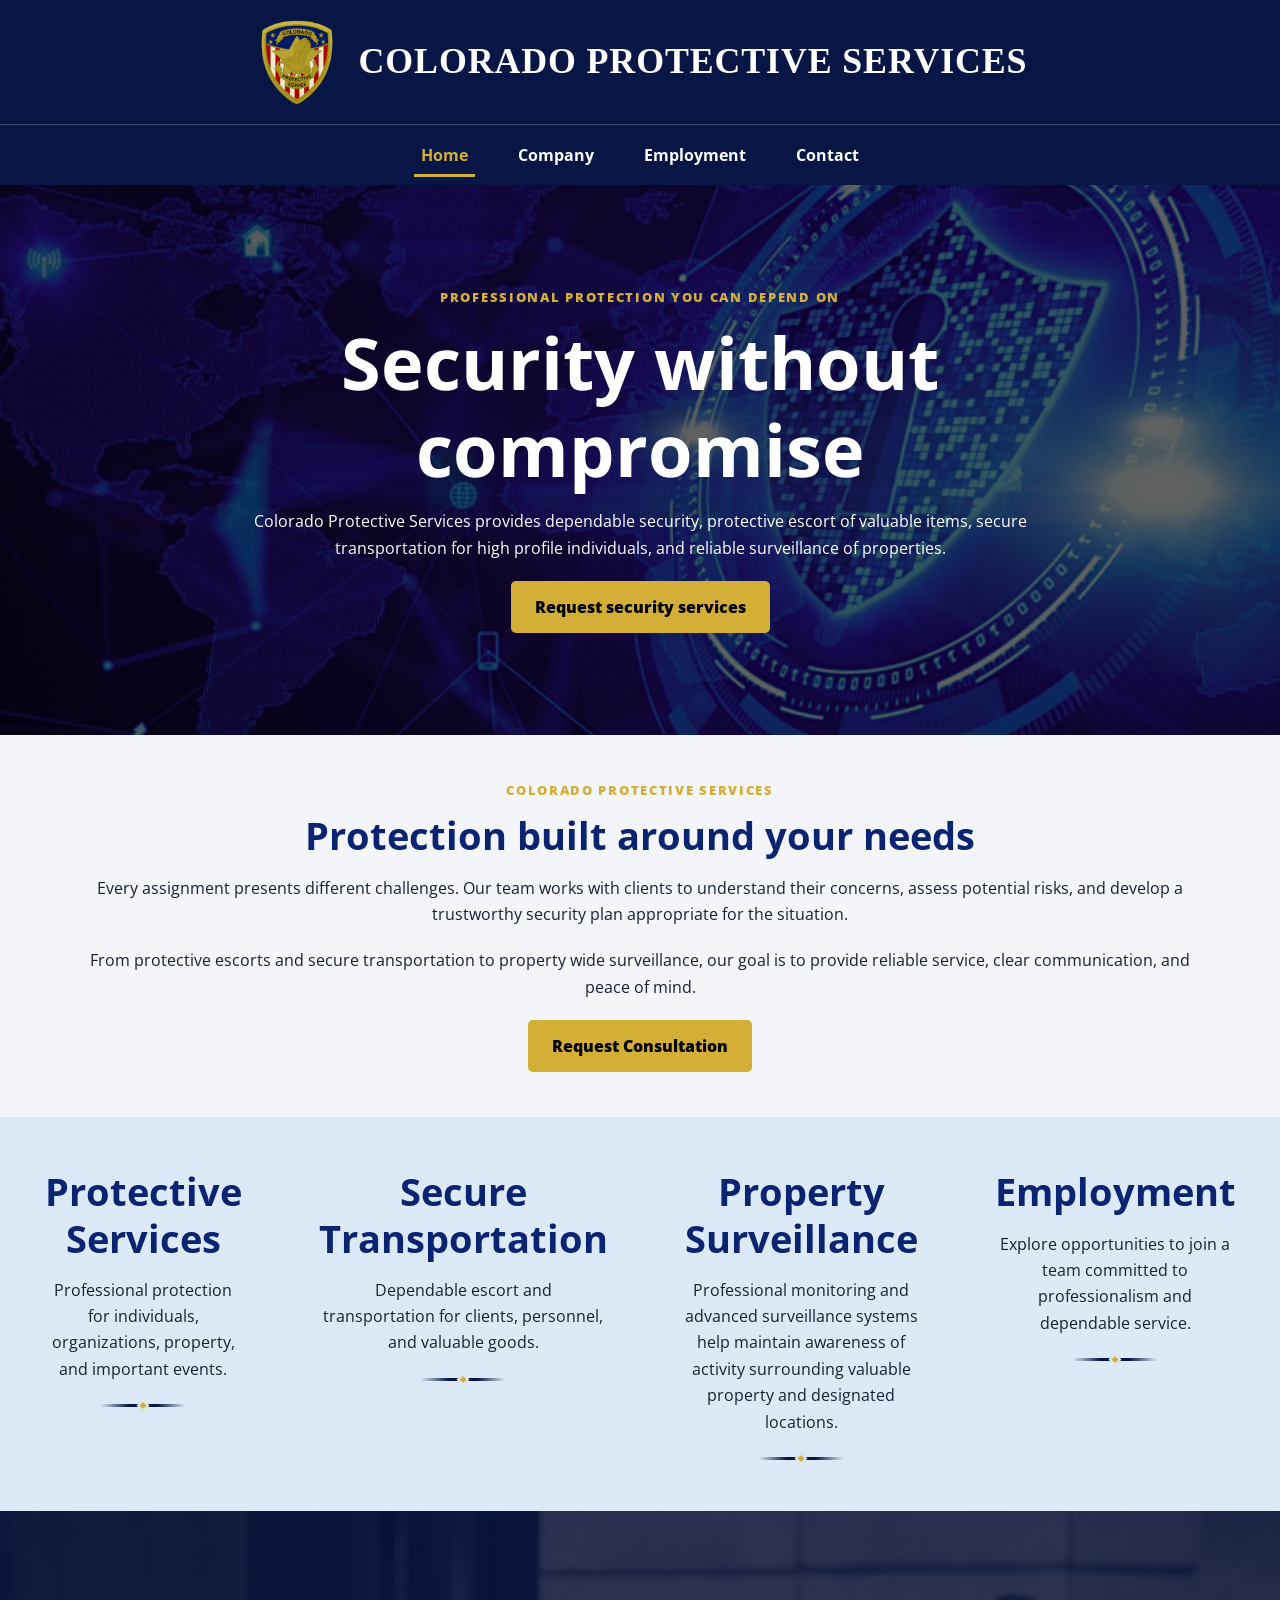
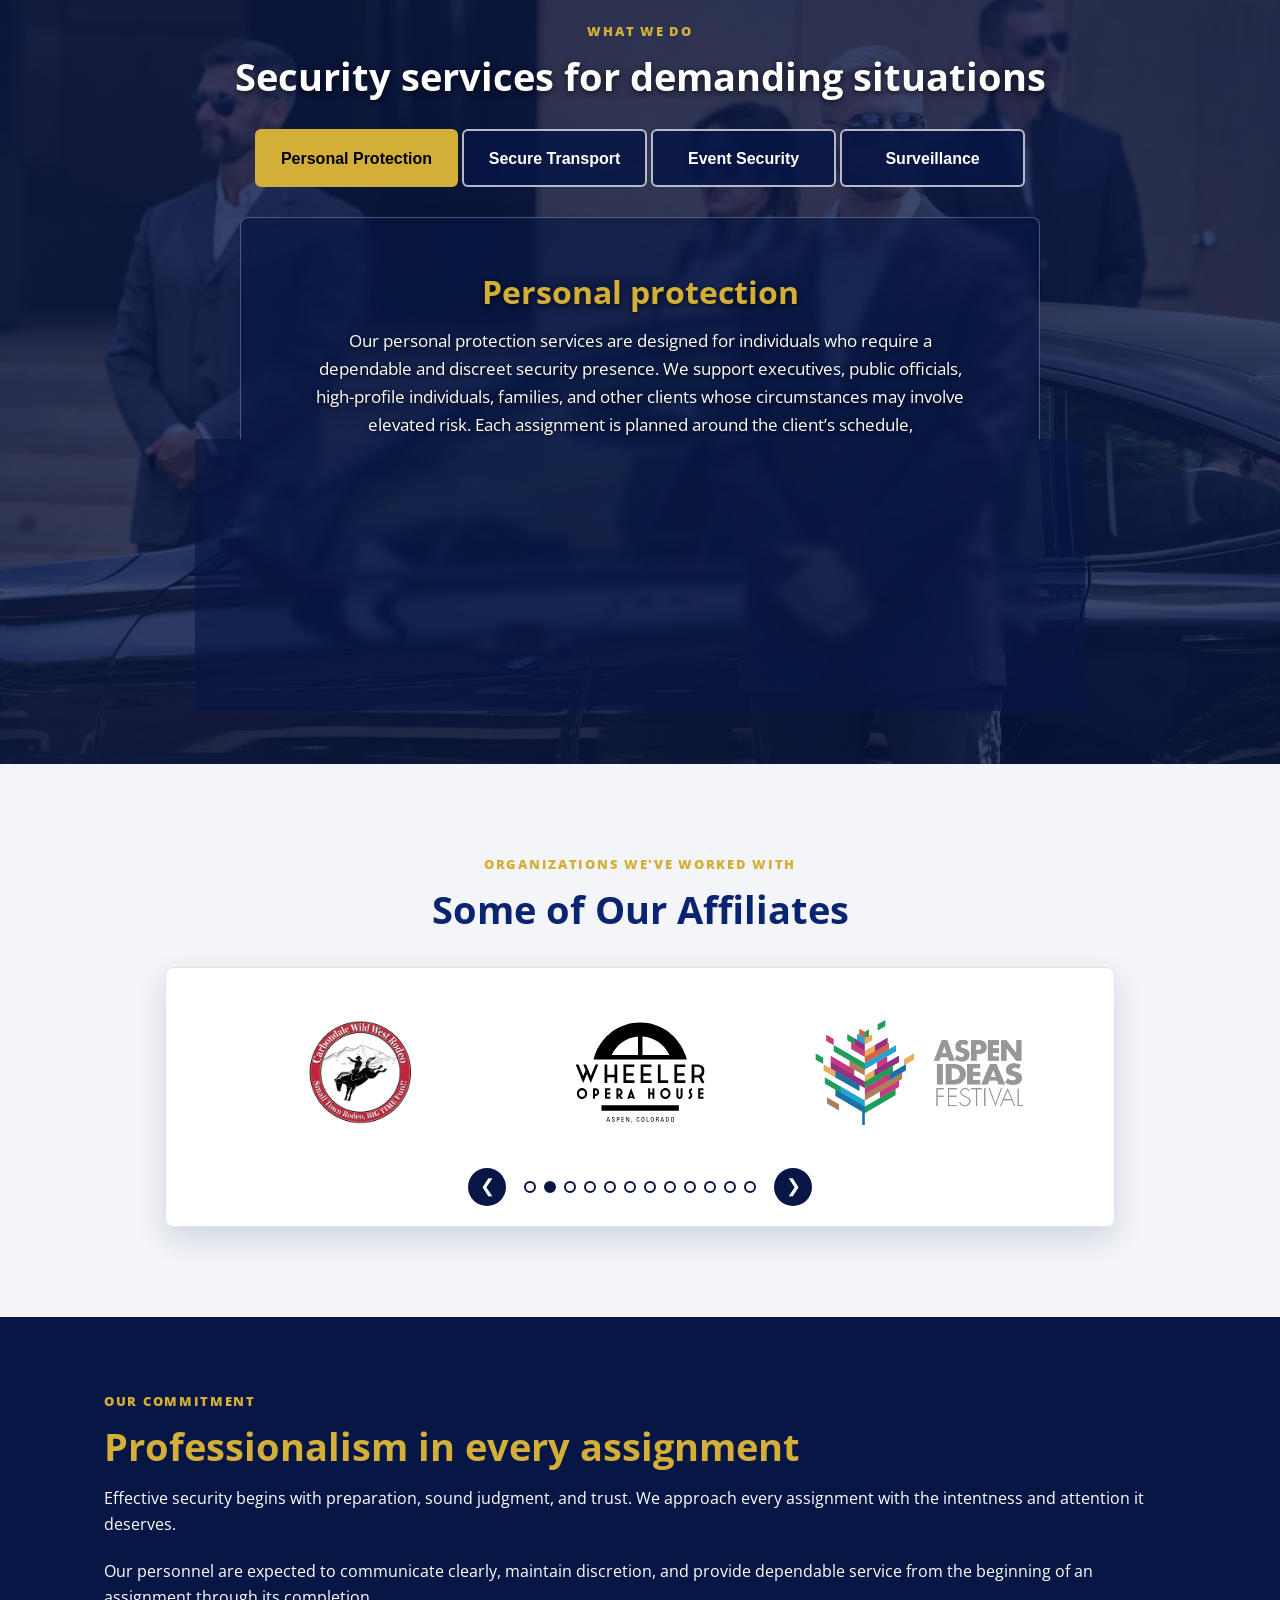
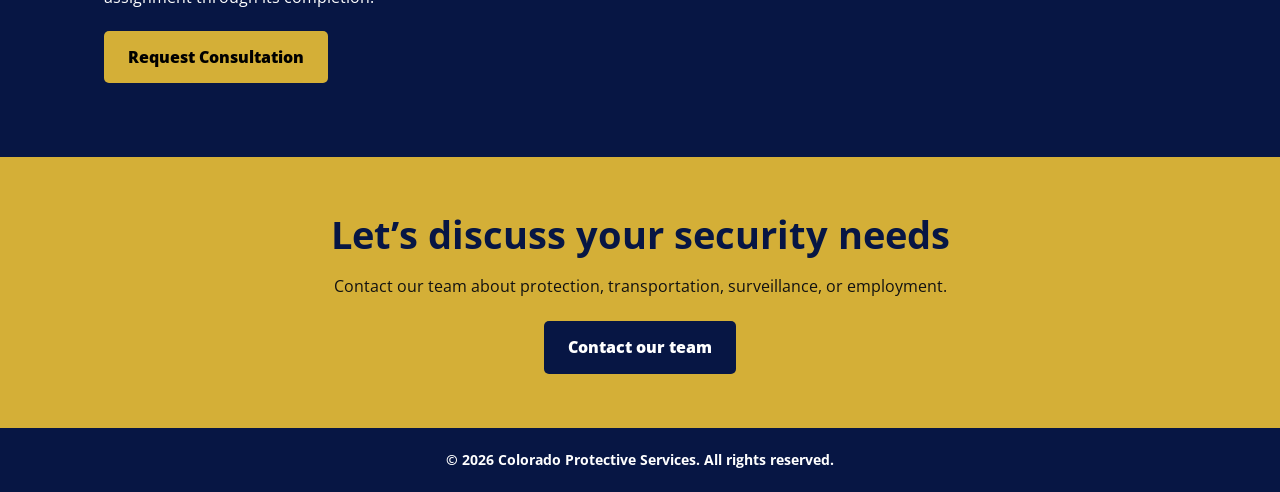
==== commit 5de4daa4: "Added company to navigation" ====
--- a/index.html
+++ b/index.html
@@ -69,6 +69,10 @@
 >
   <a href="index.html"aria-current="page">Home</a>
 
+   <a href="company.html">
+  Company
+  </a>
+  
   <a
     href="employment.html">
     Employment
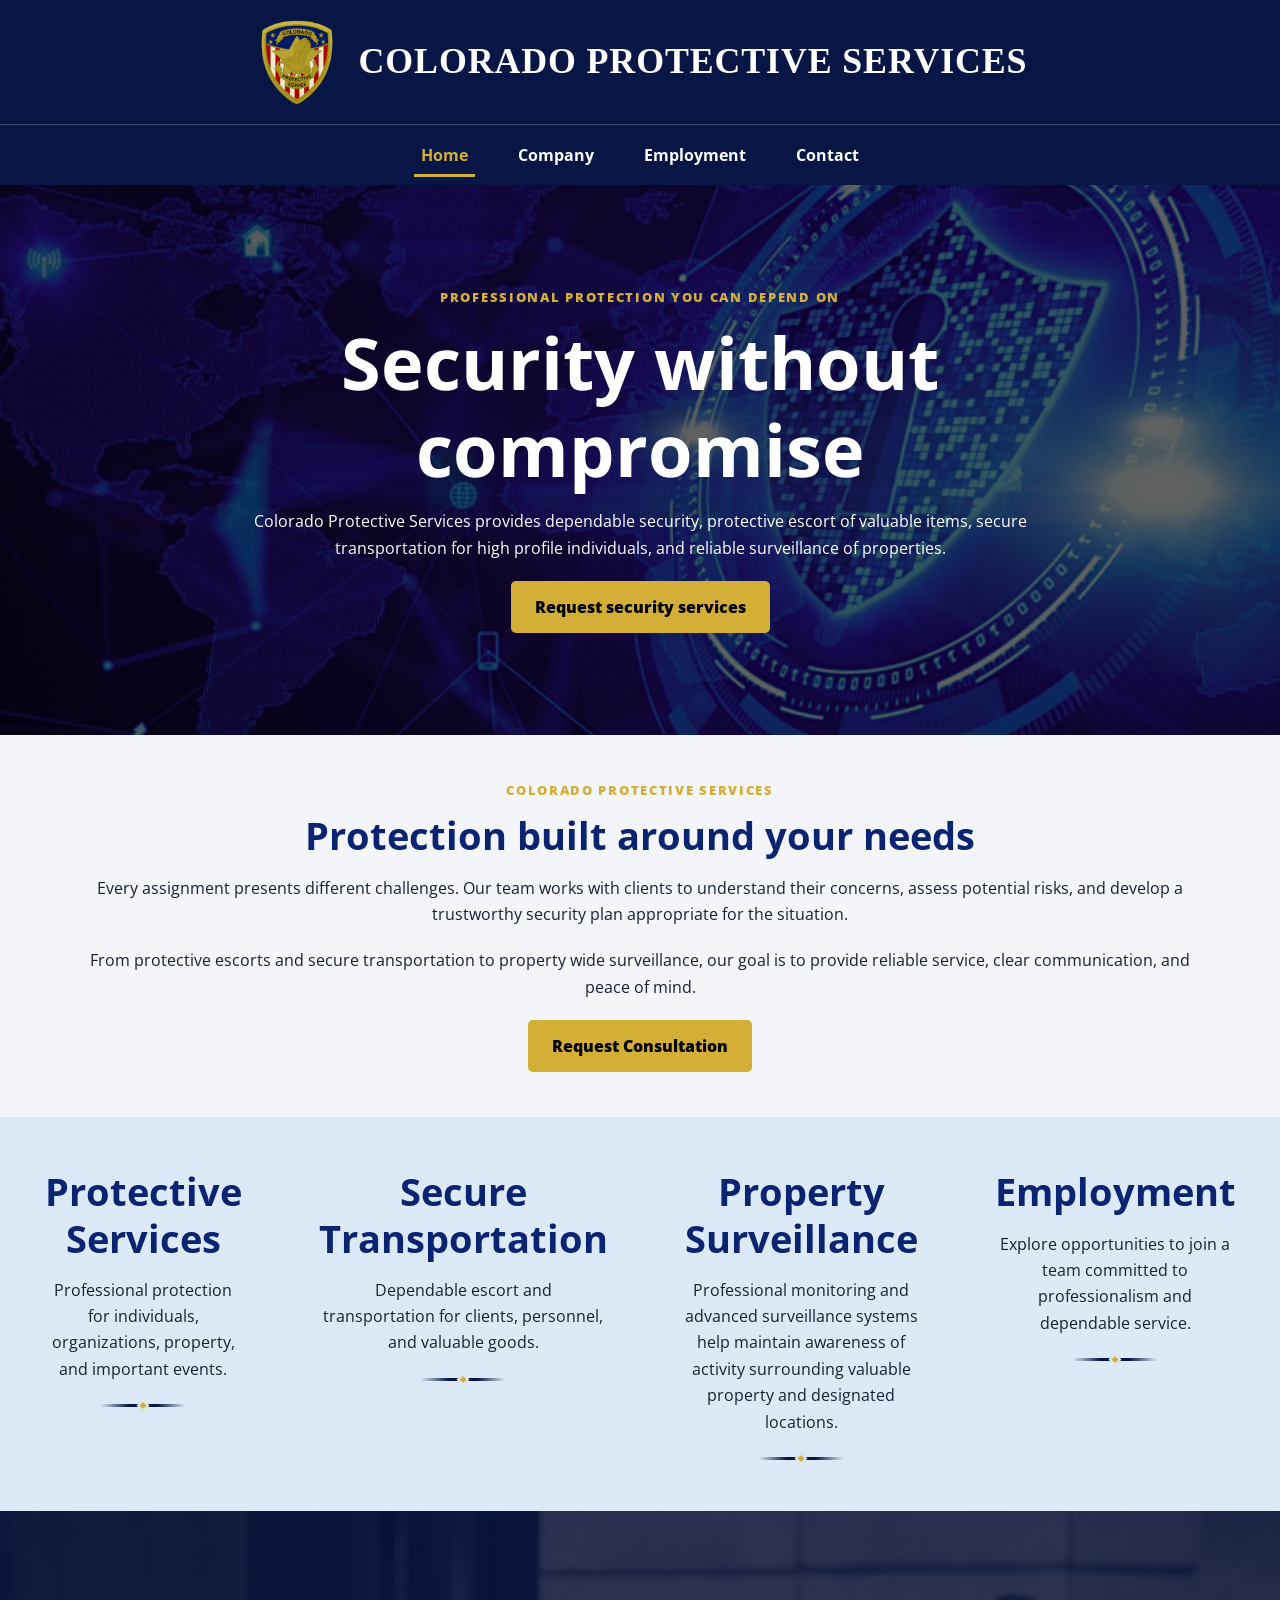
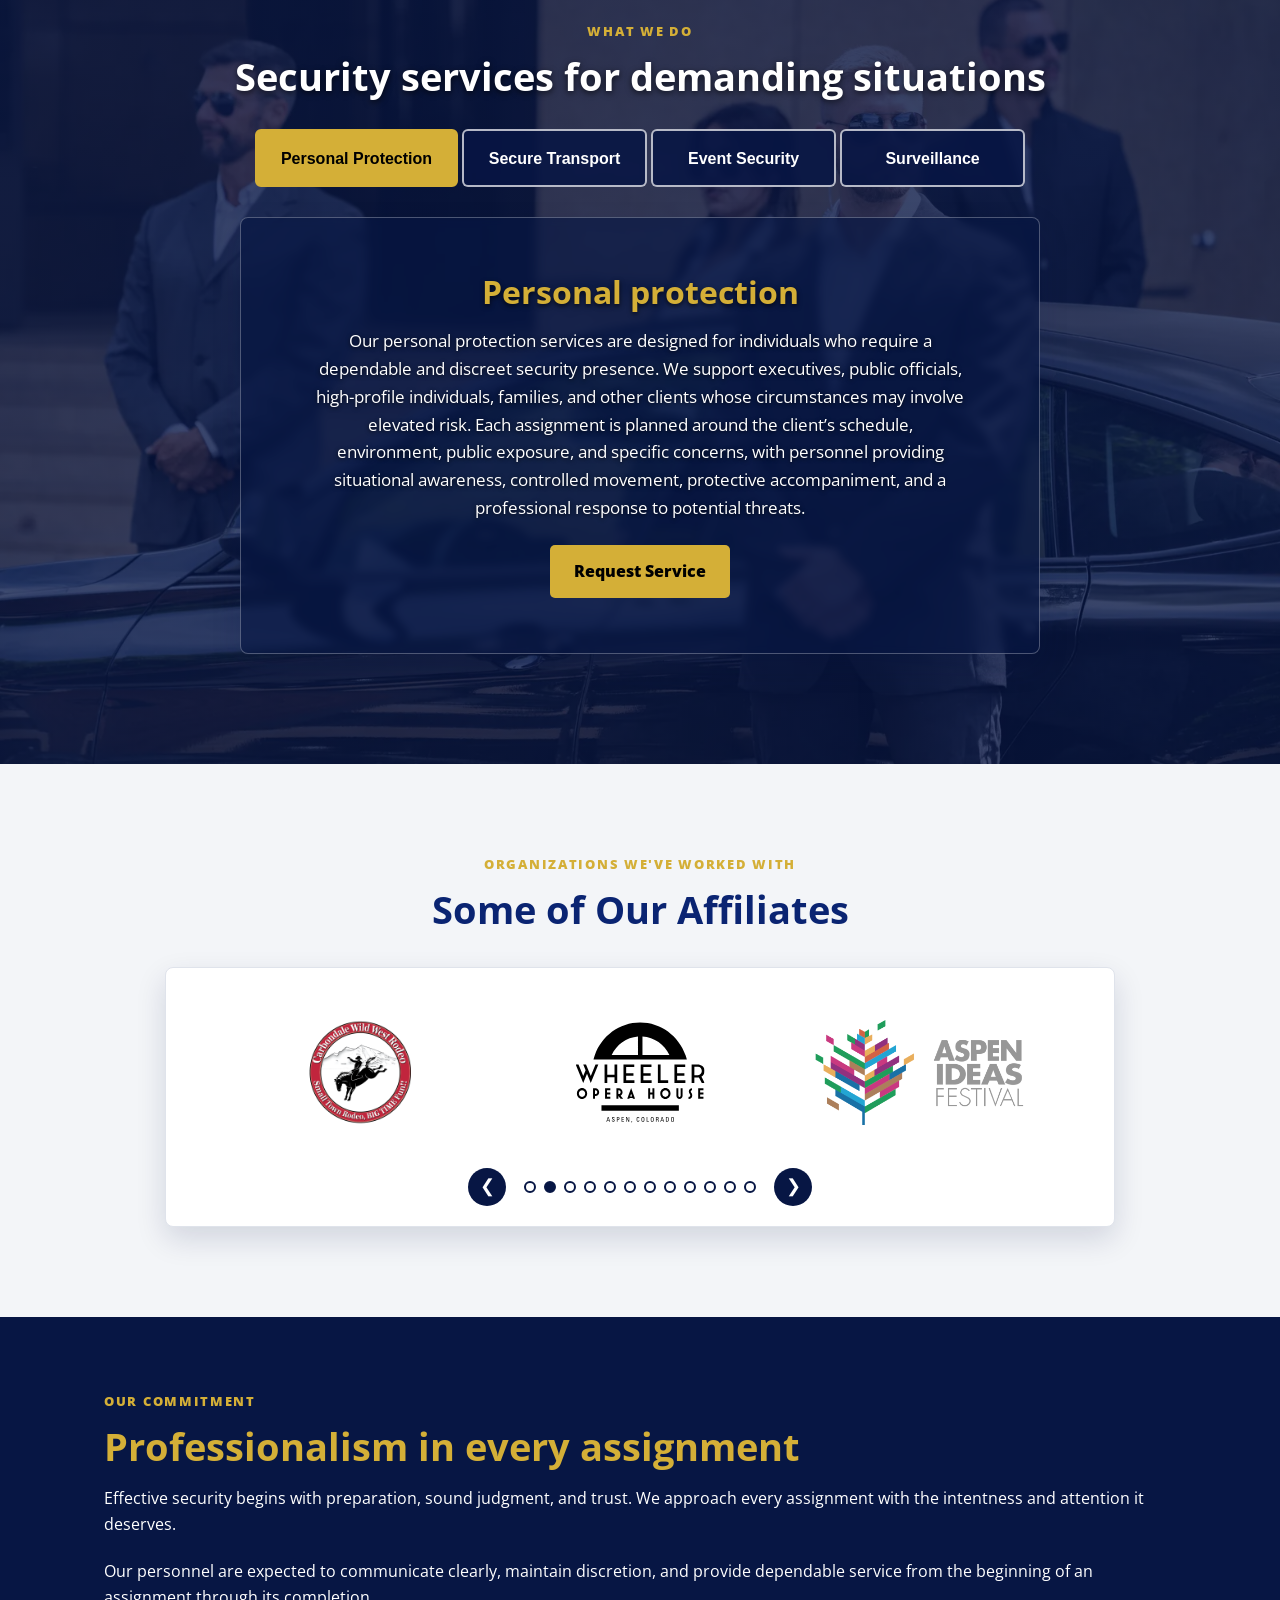
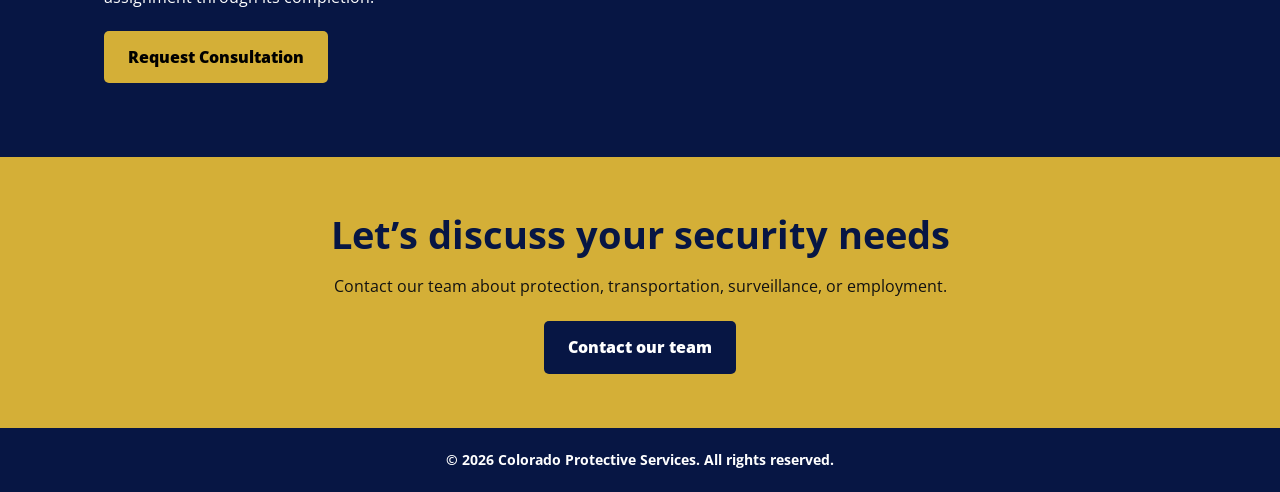
==== commit 21aed5ba: "Added badge icon to preview and tab" ====
--- a/index.html
+++ b/index.html
@@ -9,6 +9,56 @@
   content="Colorado Protective Services provides dependable security, protective escorts, secure transportation, and surveillance services."
 >
 
+  <meta
+  property="og:title"
+  content="Colorado Protective Services"
+>
+<meta
+  property="og:description"
+  content="Dependable protective services, secure transportation, surveillance, and event security."
+>
+<meta
+  property="og:type"
+  content="website"
+>
+<meta
+  property="og:url"
+  content="https://coloradoprotectiveservices.com/"
+>
+<meta
+  property="og:image"
+  content="https://coloradoprotectiveservices.com/images/badge.png"
+>
+<meta
+  property="og:image:width"
+  content="1200"
+>
+<meta
+  property="og:image:height"
+  content="630"
+>
+<meta
+  property="og:image:alt"
+  content="Colorado Protective Services"
+>
+
+<meta
+  name="twitter:card"
+  content="summary_large_image"
+>
+<meta
+  name="twitter:title"
+  content="Colorado Protective Services"
+>
+<meta
+  name="twitter:description"
+  content="Dependable protective services, secure transportation, surveillance, and event security."
+>
+<meta
+  name="twitter:image"
+  content="https://coloradoprotectiveservices.com/images/badge.png"
+>
+
   <title>Colorado Protective Services</title>
 
   <link rel="preconnect" href="https://fonts.googleapis.com">
@@ -17,6 +67,19 @@
   <link
     href="https://fonts.googleapis.com/css2?family=Open+Sans:wght@400;600;700;800&display=swap"
     rel="stylesheet"
+  >
+
+    <link
+  rel="icon"
+  type="image/png"
+  sizes="48x48"
+  href="images/badge.png"
+  >
+
+  <link
+  rel="apple-touch-icon"
+  sizes="180x180"
+  href="images/badge.png"
   >
 
   <link rel="stylesheet" href="css/style.css">
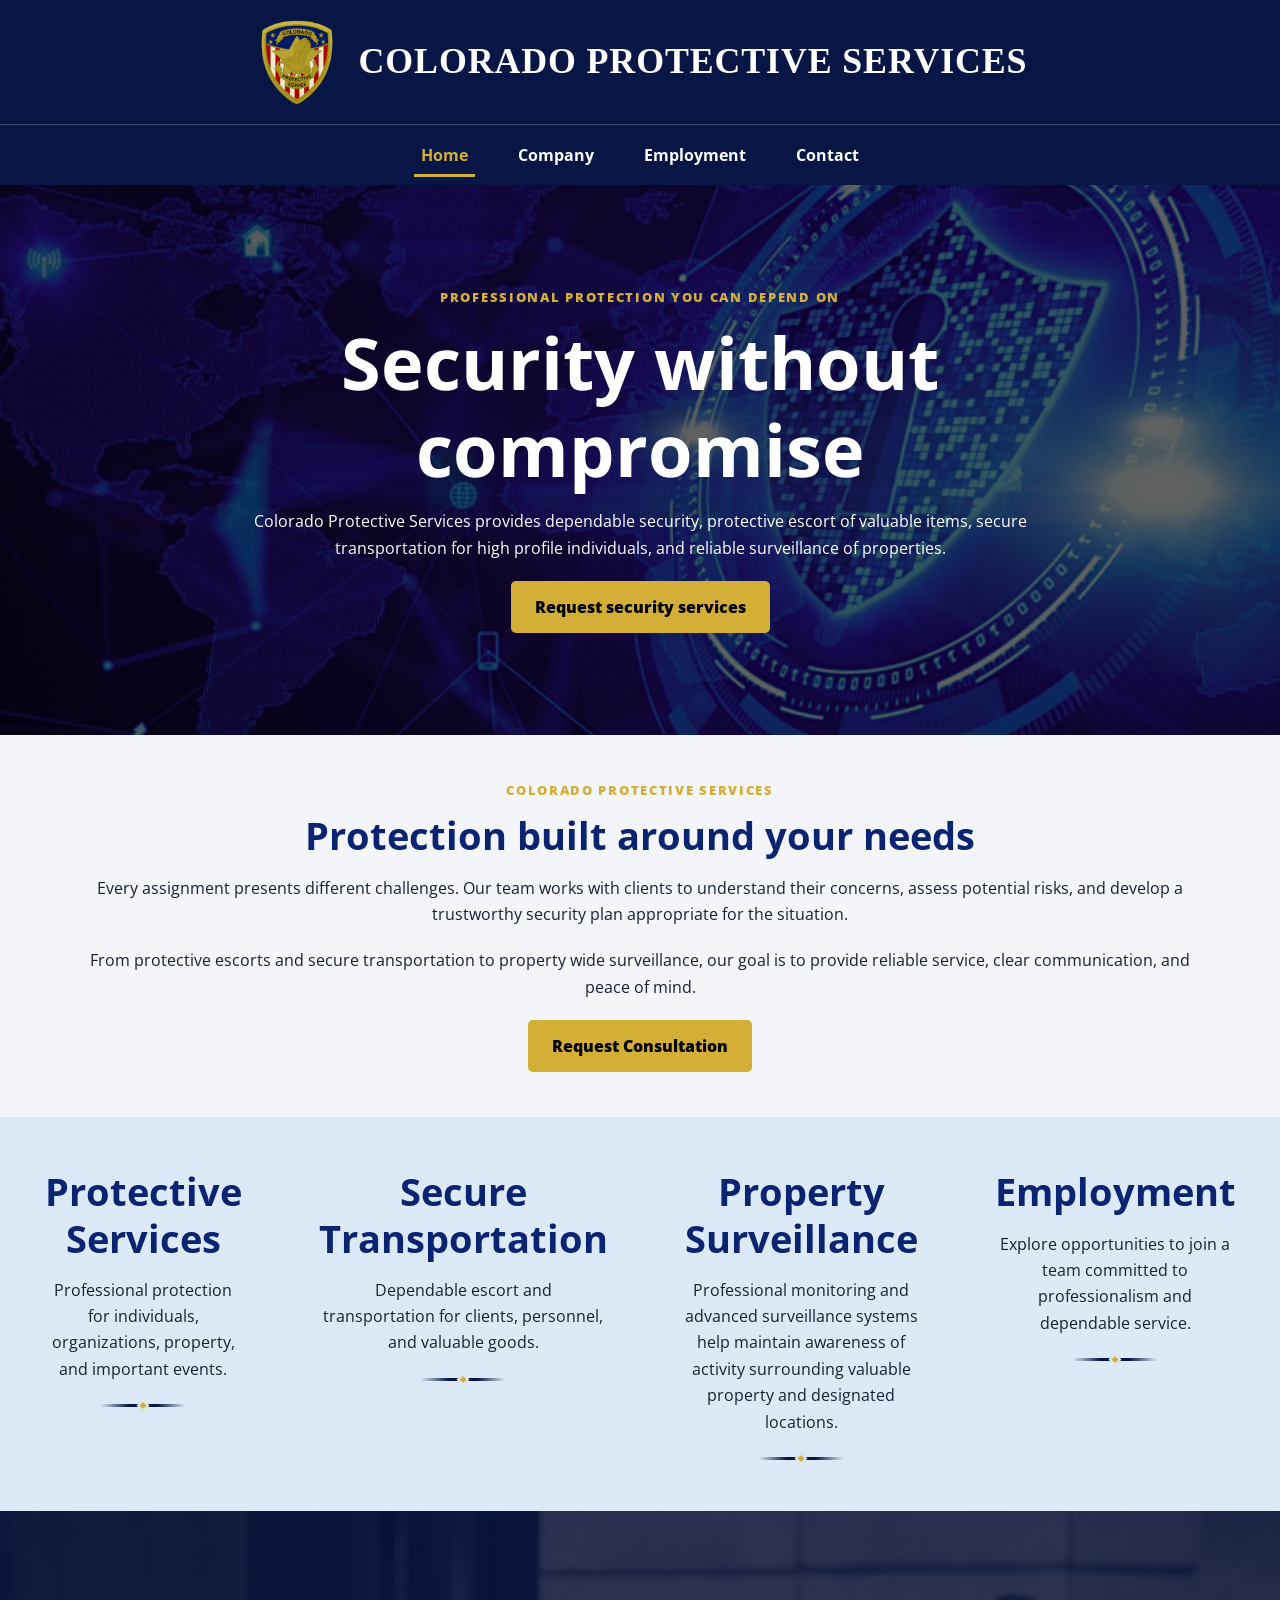
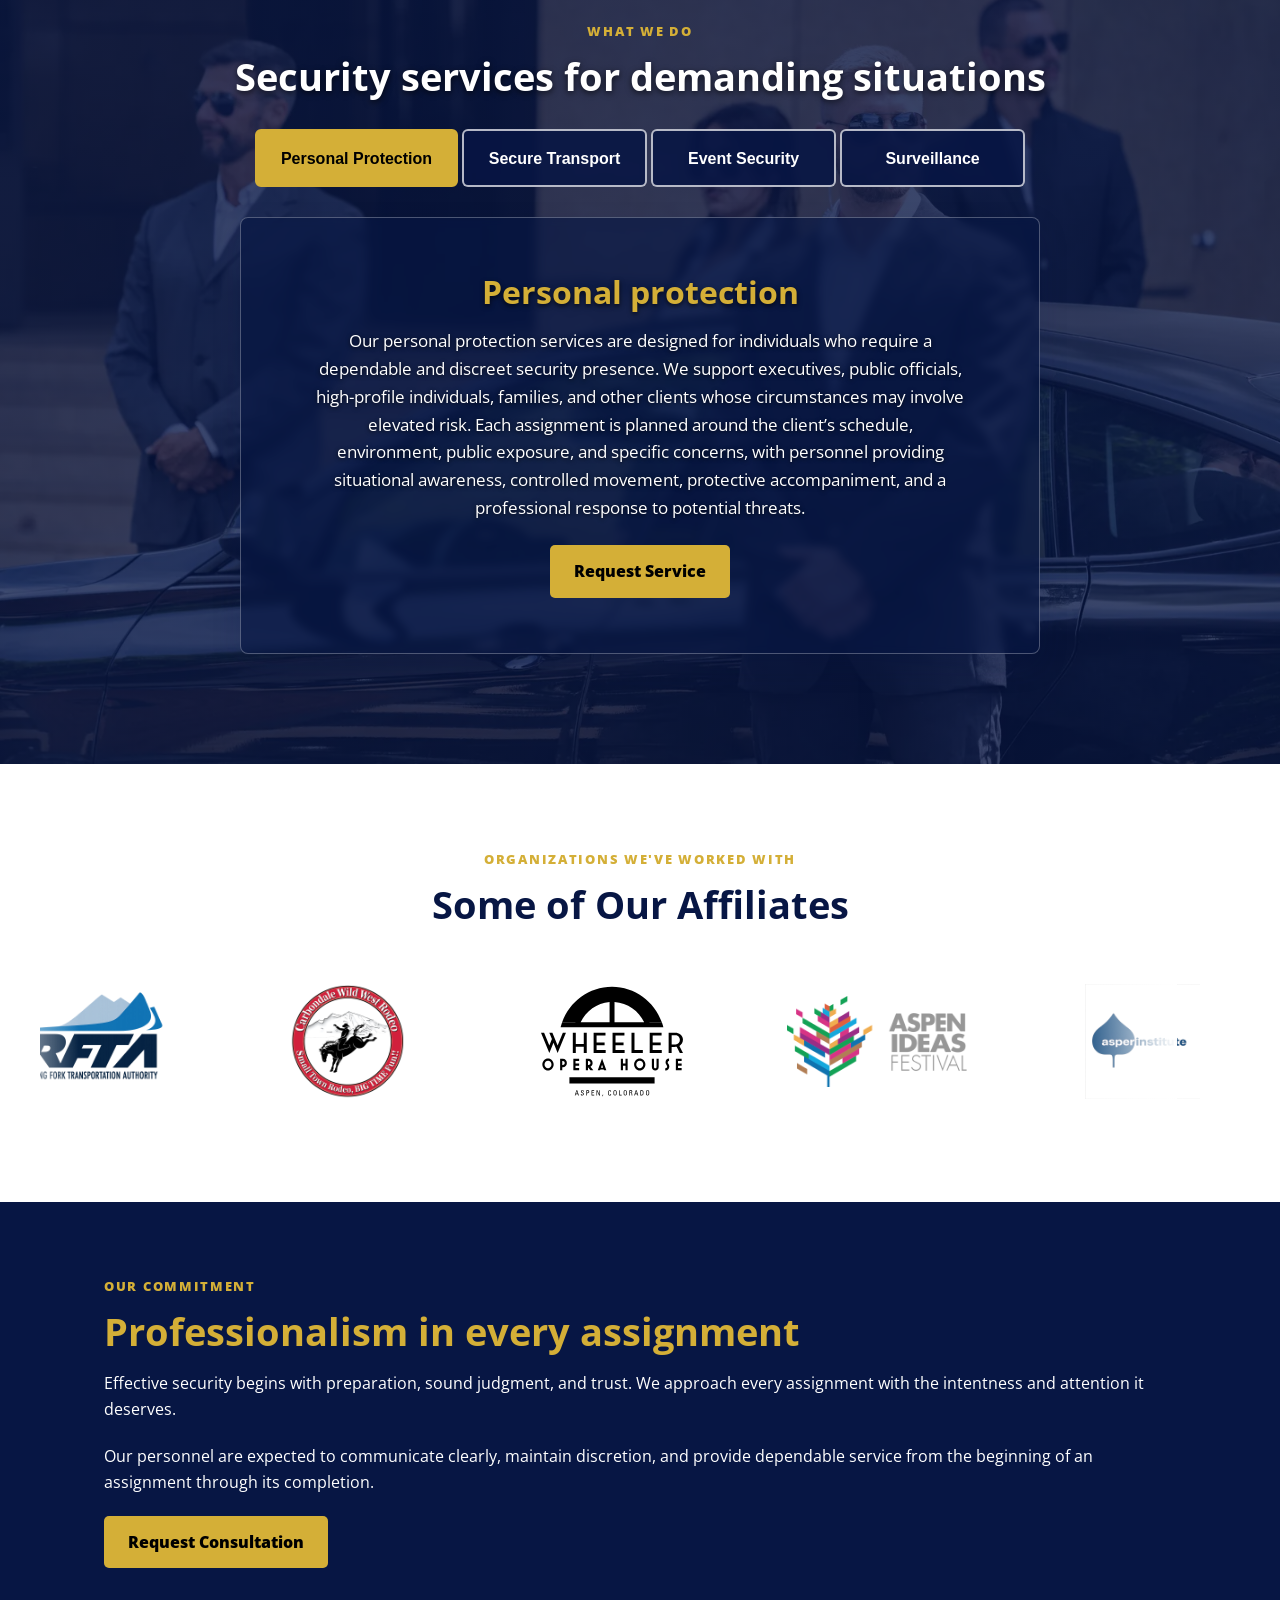
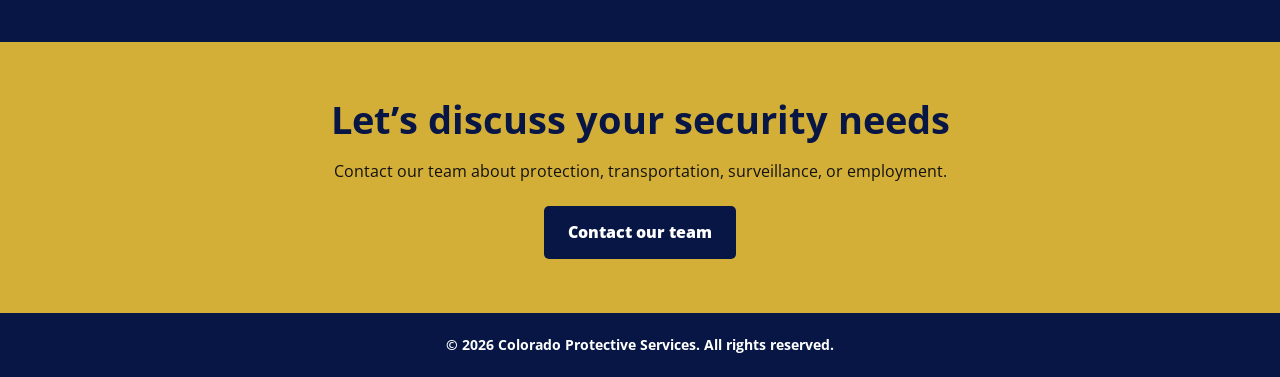
==== commit 71dea07a: "Ben's bio and changed affiliates" ====
--- a/index.html
+++ b/index.html
@@ -6,7 +6,7 @@
 
   <meta
   name="description"
-  content="Colorado Protective Services provides dependable security, protective escorts, secure transportation, and surveillance services."
+  content="Colorado Protective Services provides professional security, personal protection, secure transportation, and surveillance services throughout Colorado."
 >
 
   <meta
@@ -59,7 +59,7 @@
   content="https://coloradoprotectiveservices.com/images/badge.png"
 >
 
-  <title>Colorado Protective Services</title>
+  <title>Colorado Protective Services | Private Security in Western Colorado</title>
 
   <link rel="preconnect" href="https://fonts.googleapis.com">
   <link rel="preconnect" href="https://fonts.gstatic.com" crossorigin>
@@ -443,152 +443,235 @@
   </div>
 </section>
 
-      <!-- Affiliates -->
-      <section
-        id="affiliates"
-        aria-labelledby="affiliates-title"
-      >
-        <div class="content-container">
-          <p class="eyebrow">
-            Organizations we've worked with
-          </p>
-
-          <h2 id="affiliates-title">
-            Some of Our Affiliates
-          </h2>
-
-          <div
-            class="carousel"
-            role="region"
-            aria-label="Company affiliates"
-            tabindex="0"
-          >
-            <div class="carousel-track">
-              <div class="affiliate-slide">
-                <img
-                  src="images/rfta.png"
-                  alt="RFTA"
-                >
-              </div>
-
-              <div class="affiliate-slide">
-                <img
-                  src="images/rodeo.png"
-                  alt="Rodeo"
-                >
-              </div>
-
-              <div class="affiliate-slide">
-                <img
-                  src="images/wheeler.svg"
-                  alt="Wheeler"
-                >
-              </div>
-
-              <div class="affiliate-slide">
-                <img
-                  src="images/ideas.png"
-                  alt="IDEAS"
-                >
-              </div>
-
-              <div class="affiliate-slide">
-                <img
-                  src="images/institute.png"
-                  alt="Institute"
-                >
-              </div>
-
-              <div class="affiliate-slide">
-                <img
-                  src="images/crms.png"
-                  alt="CRMS"
-                >
-              </div>
-
-              <div class="affiliate-slide">
-                <img
-                  src="images/library.png"
-                  alt="Library"
-                >
-              </div>
-
-              <div class="affiliate-slide">
-                <img
-                  src="images/airport.png"
-                  alt="Airport"
-                >
-              </div>
-
-              <div class="affiliate-slide">
-                <img
-                  src="images/X_Games_Aspen_2016_lightmode.png"
-                  alt="Airport"
-                >
-              </div>
-
-              <div class="affiliate-slide">
-                <img
-                  src="images/hhs.png"
-                  alt="HHS"
-                >
-              </div>
-
-              <div class="affiliate-slide">
-                <img
-                  src="images/asf.png"
-                  alt="ASF"
-            >
-            </div>
-
-              <div class="affiliate-slide">
-                <img
-                  src="images/jerome.jpeg"
-                  alt="Jerome"
-                >
-              </div>
-
-              <div class="affiliate-slide">
-                <img
-                  src="images/aspen.png"
-                  alt="City of Aspen"
-                >
-              </div>
-
-              <div class="affiliate-slide">
-                <img
-                  src="images/pitkincounty.png"
-                  alt="Pitkin County"
-                >
-              </div>
-            </div>
-
-
-            <div
-              class="carousel-controls"
-              aria-label="Affiliate carousel controls"
-            >
-              <button
-                class="carousel-arrow carousel-previous"
-                type="button"
-                aria-label="Show previous affiliate"
-              >
-                &#10094;
-              </button>
-
-              <div class="carousel-dots"></div>
-
-              <button
-                class="carousel-arrow carousel-next"
-                type="button"
-                aria-label="Show next affiliate"
-              >
-                &#10095;
-              </button>
-            </div>
-          </div>
-        </div>
-      </section>
+     <!-- Affiliates -->
+<section
+  id="affiliates"
+  aria-labelledby="affiliates-title"
+>
+  <div class="content-container">
+    <p class="eyebrow">
+      Organizations we've worked with
+    </p>
+
+    <h2 id="affiliates-title">
+      Some of Our Affiliates
+    </h2>
+  </div>
+
+  <div
+    class="affiliate-marquee"
+    role="region"
+    aria-label="Organizations Colorado Protective Services has worked with"
+    tabindex="0"
+  >
+    <div class="affiliate-track">
+      <!-- Original group -->
+      <div class="affiliate-group">
+        <div class="affiliate-slide">
+          <img
+            src="images/rfta.png"
+            alt="Roaring Fork Transportation Authority"
+          >
+        </div>
+
+        <div class="affiliate-slide">
+          <img
+            src="images/rodeo.png"
+            alt="Rodeo"
+          >
+        </div>
+
+        <div class="affiliate-slide">
+          <img
+            src="images/wheeler.svg"
+            alt="Wheeler Opera House"
+          >
+        </div>
+
+        <div class="affiliate-slide">
+          <img
+            src="images/ideas.png"
+            alt="IDEAS"
+          >
+        </div>
+
+        <div class="affiliate-slide">
+          <img
+            src="images/institute.png"
+            alt="Aspen Institute"
+          >
+        </div>
+
+        <div class="affiliate-slide">
+          <img
+            src="images/crms.png"
+            alt="Colorado Rocky Mountain School"
+          >
+        </div>
+
+        <div class="affiliate-slide">
+          <img
+            src="images/library.png"
+            alt="Library"
+          >
+        </div>
+
+        <div class="affiliate-slide">
+          <img
+            src="images/airport.png"
+            alt="Airport"
+          >
+        </div>
+
+        <div class="affiliate-slide">
+          <img
+            src="images/X_Games_Aspen_2016_lightmode.png"
+            alt="X Games Aspen"
+          >
+        </div>
+
+        <div class="affiliate-slide">
+          <img
+            src="images/hhs.png"
+            alt="Health and Human Services"
+          >
+        </div>
+
+        <div class="affiliate-slide">
+          <img
+            src="images/asf.png"
+            alt="Aspen Security Forum"
+          >
+        </div>
+
+        <div class="affiliate-slide">
+          <img
+            src="images/jerome.jpeg"
+            alt="Hotel Jerome"
+          >
+        </div>
+
+        <div class="affiliate-slide">
+          <img
+            src="images/aspen.png"
+            alt="City of Aspen"
+          >
+        </div>
+
+        <div class="affiliate-slide">
+          <img
+            src="images/pitkincounty.png"
+            alt="Pitkin County"
+          >
+        </div>
+      </div>
+
+      <!-- Duplicate group creates the seamless loop -->
+      <div
+        class="affiliate-group"
+        aria-hidden="true"
+      >
+        <div class="affiliate-slide">
+          <img
+            src="images/rfta.png"
+            alt=""
+          >
+        </div>
+
+        <div class="affiliate-slide">
+          <img
+            src="images/rodeo.png"
+            alt=""
+          >
+        </div>
+
+        <div class="affiliate-slide">
+          <img
+            src="images/wheeler.svg"
+            alt=""
+          >
+        </div>
+
+        <div class="affiliate-slide">
+          <img
+            src="images/ideas.png"
+            alt=""
+          >
+        </div>
+
+        <div class="affiliate-slide">
+          <img
+            src="images/institute.png"
+            alt=""
+          >
+        </div>
+
+        <div class="affiliate-slide">
+          <img
+            src="images/crms.png"
+            alt=""
+          >
+        </div>
+
+        <div class="affiliate-slide">
+          <img
+            src="images/library.png"
+            alt=""
+          >
+        </div>
+
+        <div class="affiliate-slide">
+          <img
+            src="images/airport.png"
+            alt=""
+          >
+        </div>
+
+        <div class="affiliate-slide">
+          <img
+            src="images/X_Games_Aspen_2016_lightmode.png"
+            alt=""
+          >
+        </div>
+
+        <div class="affiliate-slide">
+          <img
+            src="images/hhs.png"
+            alt=""
+          >
+        </div>
+
+        <div class="affiliate-slide">
+          <img
+            src="images/asf.png"
+            alt=""
+          >
+        </div>
+
+        <div class="affiliate-slide">
+          <img
+            src="images/jerome.jpeg"
+            alt=""
+          >
+        </div>
+
+        <div class="affiliate-slide">
+          <img
+            src="images/aspen.png"
+            alt=""
+          >
+        </div>
+
+        <div class="affiliate-slide">
+          <img
+            src="images/pitkincounty.png"
+            alt=""
+          >
+        </div>
+      </div>
+    </div>
+  </div>
+</section>
 
       <!-- Company values -->
       <section
@@ -738,234 +821,6 @@
     });
   });
 
-  /*
-   * Automatically cycling affiliate carousel
-   */
-  const carousel =
-    document.querySelector(".carousel");
-
-  const carouselTrack =
-    document.querySelector(".carousel-track");
-
-  const affiliateSlides =
-    document.querySelectorAll(".affiliate-slide");
-
-  const carouselDots =
-    document.querySelector(".carousel-dots");
-
-  const previousButton =
-    document.querySelector(".carousel-previous");
-
-  const nextButton =
-    document.querySelector(".carousel-next");
-
-  const carouselIntervalTime = 2000;
-
-  let currentAffiliate = 0;
-  let carouselInterval;
-  let visibleAffiliates = getVisibleAffiliateCount();
-
-  function getVisibleAffiliateCount() {
-    if (window.innerWidth <= 520) {
-      return 1;
-    }
-
-    if (window.innerWidth <= 768) {
-      return 2;
-    }
-
-    return 3;
-  }
-
-  function getMaximumAffiliateIndex() {
-    return Math.max(
-      0,
-      affiliateSlides.length - visibleAffiliates
-    );
-  }
-
-  function createCarouselDots() {
-    carouselDots.innerHTML = "";
-
-    const numberOfPositions =
-      getMaximumAffiliateIndex() + 1;
-
-    for (
-      let index = 0;
-      index < numberOfPositions;
-      index++
-    ) {
-      const dot = document.createElement("button");
-
-      dot.classList.add("carousel-dot");
-      dot.type = "button";
-
-      dot.setAttribute(
-        "aria-label",
-        `Show affiliate group ${index + 1}`
-      );
-
-      dot.addEventListener("click", () => {
-        currentAffiliate = index;
-        updateAffiliateCarousel();
-        restartCarousel();
-      });
-
-      carouselDots.appendChild(dot);
-    }
-  }
-
-  function updateAffiliateCarousel() {
-    const maximumIndex =
-      getMaximumAffiliateIndex();
-
-    currentAffiliate = Math.min(
-      currentAffiliate,
-      maximumIndex
-    );
-
-    const slideWidth =
-      affiliateSlides[0]
-        .getBoundingClientRect()
-        .width;
-
-    carouselTrack.style.transform =
-      `translateX(-${currentAffiliate * slideWidth}px)`;
-
-    const dots =
-      carouselDots.querySelectorAll(".carousel-dot");
-
-    dots.forEach((dot, index) => {
-      const isActive =
-        index === currentAffiliate;
-
-      dot.classList.toggle(
-        "active",
-        isActive
-      );
-
-      dot.setAttribute(
-        "aria-current",
-        isActive ? "true" : "false"
-      );
-    });
-
-  previousButton.disabled = false;
-  nextButton.disabled = false;
-  }
-
-  function showNextAffiliate() {
-    const maximumIndex =
-      getMaximumAffiliateIndex();
-
-    if (currentAffiliate >= maximumIndex) {
-      currentAffiliate = 0;
-    } else {
-      currentAffiliate++;
-    }
-
-    updateAffiliateCarousel();
-  }
-
-  function startCarousel() {
-    /*
-     * Do not automatically animate when the user has requested
-     * reduced motion through their device settings.
-     */
-    const reducedMotion =
-      window.matchMedia(
-        "(prefers-reduced-motion: reduce)"
-      ).matches;
-
-    if (reducedMotion) {
-      return;
-    }
-
-    clearInterval(carouselInterval);
-
-    carouselInterval = setInterval(
-      showNextAffiliate,
-      carouselIntervalTime
-    );
-  }
-
-  function stopCarousel() {
-    clearInterval(carouselInterval);
-  }
-
-  function restartCarousel() {
-    stopCarousel();
-    startCarousel();
-  }
-
-  previousButton.addEventListener("click", () => {
-    if (currentAffiliate > 0) {
-      currentAffiliate--;
-    } else {
-      currentAffiliate =
-        getMaximumAffiliateIndex();
-    }
-
-    updateAffiliateCarousel();
-    restartCarousel();
-  });
-
-  nextButton.addEventListener("click", () => {
-    showNextAffiliate();
-    restartCarousel();
-  });
-
-  carousel.addEventListener("keydown", (event) => {
-    if (event.key === "ArrowLeft") {
-      event.preventDefault();
-      previousButton.click();
-    }
-
-    if (event.key === "ArrowRight") {
-      event.preventDefault();
-      nextButton.click();
-    }
-  });
-
-  /*
-   * Pause while the visitor is interacting with the carousel.
-   */
-  carousel.addEventListener("mouseenter", stopCarousel);
-  carousel.addEventListener("mouseleave", startCarousel);
-  carousel.addEventListener("focusin", stopCarousel);
-  carousel.addEventListener("focusout", (event) => {
-    if (!carousel.contains(event.relatedTarget)) {
-      startCarousel();
-    }
-  });
-
-  /*
-   * Stop cycling when the browser tab isn't visible.
-   */
-  document.addEventListener("visibilitychange", () => {
-    if (document.hidden) {
-      stopCarousel();
-    } else {
-      startCarousel();
-    }
-  });
-
-  window.addEventListener("resize", () => {
-    const newVisibleCount =
-      getVisibleAffiliateCount();
-
-    if (newVisibleCount !== visibleAffiliates) {
-      visibleAffiliates = newVisibleCount;
-      createCarouselDots();
-    }
-
-    updateAffiliateCarousel();
-    restartCarousel();
-  });
-
-  createCarouselDots();
-  updateAffiliateCarousel();
-  startCarousel();
 
   /*
    * Automatically update the footer year
@@ -974,5 +829,203 @@
     "#copyright-year"
   ).textContent = new Date().getFullYear();
 </script>
+
+<script>
+  /*
+   * Automatically moving, hold-and-drag affiliate conveyor
+   */
+  const affiliateMarquee =
+    document.querySelector(".affiliate-marquee");
+
+  const affiliateTrack =
+    document.querySelector(".affiliate-track");
+
+  const firstAffiliateGroup =
+    document.querySelector(
+      ".affiliate-group:not([aria-hidden='true'])"
+    );
+
+  if (
+    affiliateMarquee &&
+    affiliateTrack &&
+    firstAffiliateGroup
+  ) {
+    /*
+     * Automatic movement speed in pixels per second.
+     */
+    const automaticSpeed = 32;
+
+    let isDragging = false;
+    let activePointerId = null;
+    let previousPointerX = 0;
+    let previousFrameTime = performance.now();
+
+    /*
+     * Store the precise position separately because some
+     * mobile browsers round scrollLeft to whole pixels.
+     */
+    let conveyorPosition = 0;
+
+    function getGroupWidth() {
+      return firstAffiliateGroup.scrollWidth;
+    }
+
+    function setLoopedPosition(position) {
+      const groupWidth = getGroupWidth();
+
+      if (!groupWidth) {
+        return;
+      }
+
+      conveyorPosition =
+        position % groupWidth;
+
+      if (conveyorPosition < 0) {
+        conveyorPosition += groupWidth;
+      }
+
+      affiliateMarquee.scrollLeft =
+        Math.round(conveyorPosition);
+    }
+
+    function animateAffiliateConveyor(currentTime) {
+      const elapsedSeconds =
+        Math.min(
+          (currentTime - previousFrameTime) / 1000,
+          0.1
+        );
+
+      previousFrameTime = currentTime;
+
+      if (!isDragging) {
+        setLoopedPosition(
+          conveyorPosition +
+          automaticSpeed * elapsedSeconds
+        );
+      }
+
+      window.requestAnimationFrame(
+        animateAffiliateConveyor
+      );
+    }
+
+    /*
+     * Begin hold-and-drag movement.
+     */
+    affiliateMarquee.addEventListener(
+      "pointerdown",
+      (event) => {
+        isDragging = true;
+        activePointerId = event.pointerId;
+        previousPointerX = event.clientX;
+
+        /*
+         * Synchronize the stored position before dragging.
+         */
+        conveyorPosition =
+          affiliateMarquee.scrollLeft;
+
+        affiliateMarquee.classList.add(
+          "is-dragging"
+        );
+
+        affiliateMarquee.setPointerCapture(
+          event.pointerId
+        );
+      }
+    );
+
+    affiliateMarquee.addEventListener(
+      "pointermove",
+      (event) => {
+        if (
+          !isDragging ||
+          event.pointerId !== activePointerId
+        ) {
+          return;
+        }
+
+        const pointerMovement =
+          event.clientX - previousPointerX;
+
+        previousPointerX = event.clientX;
+
+        setLoopedPosition(
+          conveyorPosition - pointerMovement
+        );
+      }
+    );
+
+    function stopDragging(event) {
+      if (
+        event &&
+        activePointerId !== null &&
+        event.pointerId !== activePointerId
+      ) {
+        return;
+      }
+
+      isDragging = false;
+      activePointerId = null;
+      previousFrameTime = performance.now();
+
+      conveyorPosition =
+        affiliateMarquee.scrollLeft;
+
+      affiliateMarquee.classList.remove(
+        "is-dragging"
+      );
+    }
+
+    affiliateMarquee.addEventListener(
+      "pointerup",
+      stopDragging
+    );
+
+    affiliateMarquee.addEventListener(
+      "pointercancel",
+      stopDragging
+    );
+
+    affiliateMarquee.addEventListener(
+      "lostpointercapture",
+      stopDragging
+    );
+
+    window.addEventListener(
+      "blur",
+      () => {
+        isDragging = false;
+        activePointerId = null;
+        previousFrameTime = performance.now();
+
+        affiliateMarquee.classList.remove(
+          "is-dragging"
+        );
+      }
+    );
+
+    /*
+     * Prevent a large jump after returning to the page.
+     */
+    document.addEventListener(
+      "visibilitychange",
+      () => {
+        previousFrameTime = performance.now();
+      }
+    );
+
+    /*
+     * Start immediately. Waiting for the load event can
+     * be unreliable when a mobile browser restores a page
+     * from its cache.
+     */
+    window.requestAnimationFrame(
+      animateAffiliateConveyor
+    );
+  }
+</script>
+
+
 </body>
 </html>
--- a/css/style.css
+++ b/css/style.css
@@ -1023,119 +1023,153 @@
   }
 }
 
-/* Affiliate carousel */
+/* Affiliate conveyor */
+
 #affiliates {
-  padding: clamp(55px, 8vw, 90px) 0;
-  background: var(--surface);
+  padding: clamp(55px, 7vw, 85px) 0;
+  overflow: hidden;
+  background-color: var(--white);
   text-align: center;
 }
 
 #affiliates h2 {
-  margin-bottom: 35px;
-}
-
-.carousel {
+  margin-bottom: 40px;
+  color: var(--navy);
+}
+
+.affiliate-marquee {
+  --affiliate-gap: 55px;
+
   position: relative;
-  width: 100%;
-  max-width: 950px;
+  width: calc(100% - 40px);
+  max-width: 1200px;
   margin-inline: auto;
-  padding: 30px 55px 20px;
-  overflow: hidden;
-  border: 1px solid #dfe3eb;
-  border-radius: var(--radius);
-  background: var(--white);
-  box-shadow: var(--shadow);
-}
-
-.carousel-track {
+  overflow-x: hidden;
+  overflow-y: hidden;
+  border-radius: 8px;
+  cursor: grab;
+  touch-action: pan-y;
+  user-select: none;
+  scrollbar-width: none;
+}
+
+.affiliate-marquee::-webkit-scrollbar {
+  display: none;
+}
+
+.affiliate-marquee.is-dragging {
+  cursor: grabbing;
+}
+
+.affiliate-marquee::before,
+.affiliate-marquee::after {
+  position: absolute;
+  top: 0;
+  bottom: 0;
+  z-index: 2;
+  width: clamp(35px, 8vw, 125px);
+  content: "";
+  pointer-events: none;
+}
+
+.affiliate-marquee::before {
+  left: 0;
+  background: linear-gradient(
+    to right,
+    var(--white),
+    transparent
+  );
+}
+
+.affiliate-marquee::after {
+  right: 0;
+  background: linear-gradient(
+    to left,
+    var(--white),
+    transparent
+  );
+}
+
+.affiliate-track {
   display: flex;
+  width: max-content;
+  animation: none;
+  will-change: auto;
+}
+
+.affiliate-group {
+  display: flex;
+  flex-shrink: 0;
   align-items: center;
-  transition: transform 0.4s ease;
+  gap: var(--affiliate-gap);
+  padding-right: var(--affiliate-gap);
 }
 
 .affiliate-slide {
-  display: flex;
-  flex: 0 0 33.333%;
-  align-items: center;
-  justify-content: center;
-  min-height: 150px;
-  padding: 20px;
+  display: grid;
+  flex: 0 0 210px;
+  width: 210px;
+  height: 150px;
+  place-items: center;
+  padding: 15px;
+  box-sizing: border-box;
 }
 
 .affiliate-slide img {
+  display: block;
   width: auto;
+  height: auto;
   max-width: 100%;
-  height: 105px;
+  max-height: 115px;
   object-fit: contain;
-  filter: grayscale(25%);
-  transition: filter 0.2s ease, transform 0.2s ease;
+  filter: grayscale(15%);
+  pointer-events: none;
+  user-select: none;
+  -webkit-user-drag: none;
+  transition:
+    filter 0.25s ease,
+    transform 0.25s ease;
 }
 
 .affiliate-slide:hover img {
   filter: grayscale(0%);
-  transform: scale(1.05);
-}
-
-.carousel-controls {
-  display: flex;
-  align-items: center;
-  justify-content: center;
-  gap: 18px;
-  margin-top: 20px;
-}
-
-.carousel-arrow {
-  display: inline-flex;
-  align-items: center;
-  justify-content: center;
-  width: 38px;
-  height: 38px;
-  padding: 0;
-  border: 0;
-  border-radius: 50%;
-  background: var(--navy);
-  color: var(--white);
-  font-size: 1.1rem;
-  cursor: pointer;
-  transition: background-color 0.2s ease, transform 0.2s ease;
-}
-
-.carousel-arrow:hover {
-  background: var(--blue);
   transform: scale(1.08);
 }
 
-.carousel-arrow:disabled {
-  background: #a7adba;
-  cursor: not-allowed;
-  transform: none;
-}
-
-.carousel-dots {
-  display: flex;
-  justify-content: center;
-  gap: 8px;
-  margin: 0;
-}
-
-.carousel-dot {
-  width: 12px;
-  height: 12px;
-  padding: 0;
-  border: 2px solid var(--navy);
-  border-radius: 50%;
-  background: transparent;
-  cursor: pointer;
-  transition: background-color 0.2s ease, transform 0.2s ease;
-}
-
-.carousel-dot:hover {
-  transform: scale(1.2);
-}
-
-.carousel-dot.active {
-  background: var(--navy);
-}
+@media (max-width: 768px) {
+  .affiliate-marquee {
+    --affiliate-gap: 30px;
+  }
+
+  .affiliate-slide {
+    flex: 0 0 160px;
+    width: 160px;
+    height: 125px;
+    padding: 10px;
+  }
+
+  .affiliate-slide img {
+    max-height: 90px;
+  }
+}
+
+@media (max-width: 520px) {
+  .affiliate-marquee {
+    --affiliate-gap: 22px;
+    width: calc(100% - 24px);
+  }
+
+  .affiliate-slide {
+    flex: 0 0 135px;
+    width: 135px;
+    height: 110px;
+  }
+
+  .affiliate-slide img {
+    max-height: 78px;
+  }
+}
+
 
 .site-footer {
   padding: 20px 1rem;
@@ -1450,13 +1484,6 @@
     min-height: 320px;
   }
 
-  .carousel {
-    padding-inline: 45px;
-  }
-
-  .affiliate-slide {
-    flex-basis: 50%;
-  }
 }
 
 @media (max-width: 520px) {
@@ -1536,21 +1563,7 @@
     right: -8px;
   }
 
-  .carousel {
-    padding-inline: 35px;
-  }
-
-  .affiliate-slide {
-    flex-basis: 100%;
-  }
-
-  .affiliate-slide img {
-    height: 90px;
-  }
-
-  .carousel-controls {
-    gap: 12px;
-  }
+
 }
 
 @media (prefers-reduced-motion: reduce) {
@@ -1565,3 +1578,36 @@
     transition-duration: 0.01ms !important;
   }
 }
+
+/* Final affiliate mobile sizing */
+
+@media (max-width: 768px) {
+  .affiliate-marquee .affiliate-slide {
+    flex: 0 0 160px;
+    width: 160px;
+    height: 125px;
+    padding: 10px;
+  }
+
+  .affiliate-marquee .affiliate-slide img {
+    width: auto;
+    height: auto;
+    max-width: 100%;
+    max-height: 90px;
+  }
+}
+
+@media (max-width: 520px) {
+  .affiliate-marquee .affiliate-slide {
+    flex: 0 0 135px;
+    width: 135px;
+    height: 110px;
+  }
+
+  .affiliate-marquee .affiliate-slide img {
+    width: auto;
+    height: auto;
+    max-width: 100%;
+    max-height: 78px;
+  }
+}
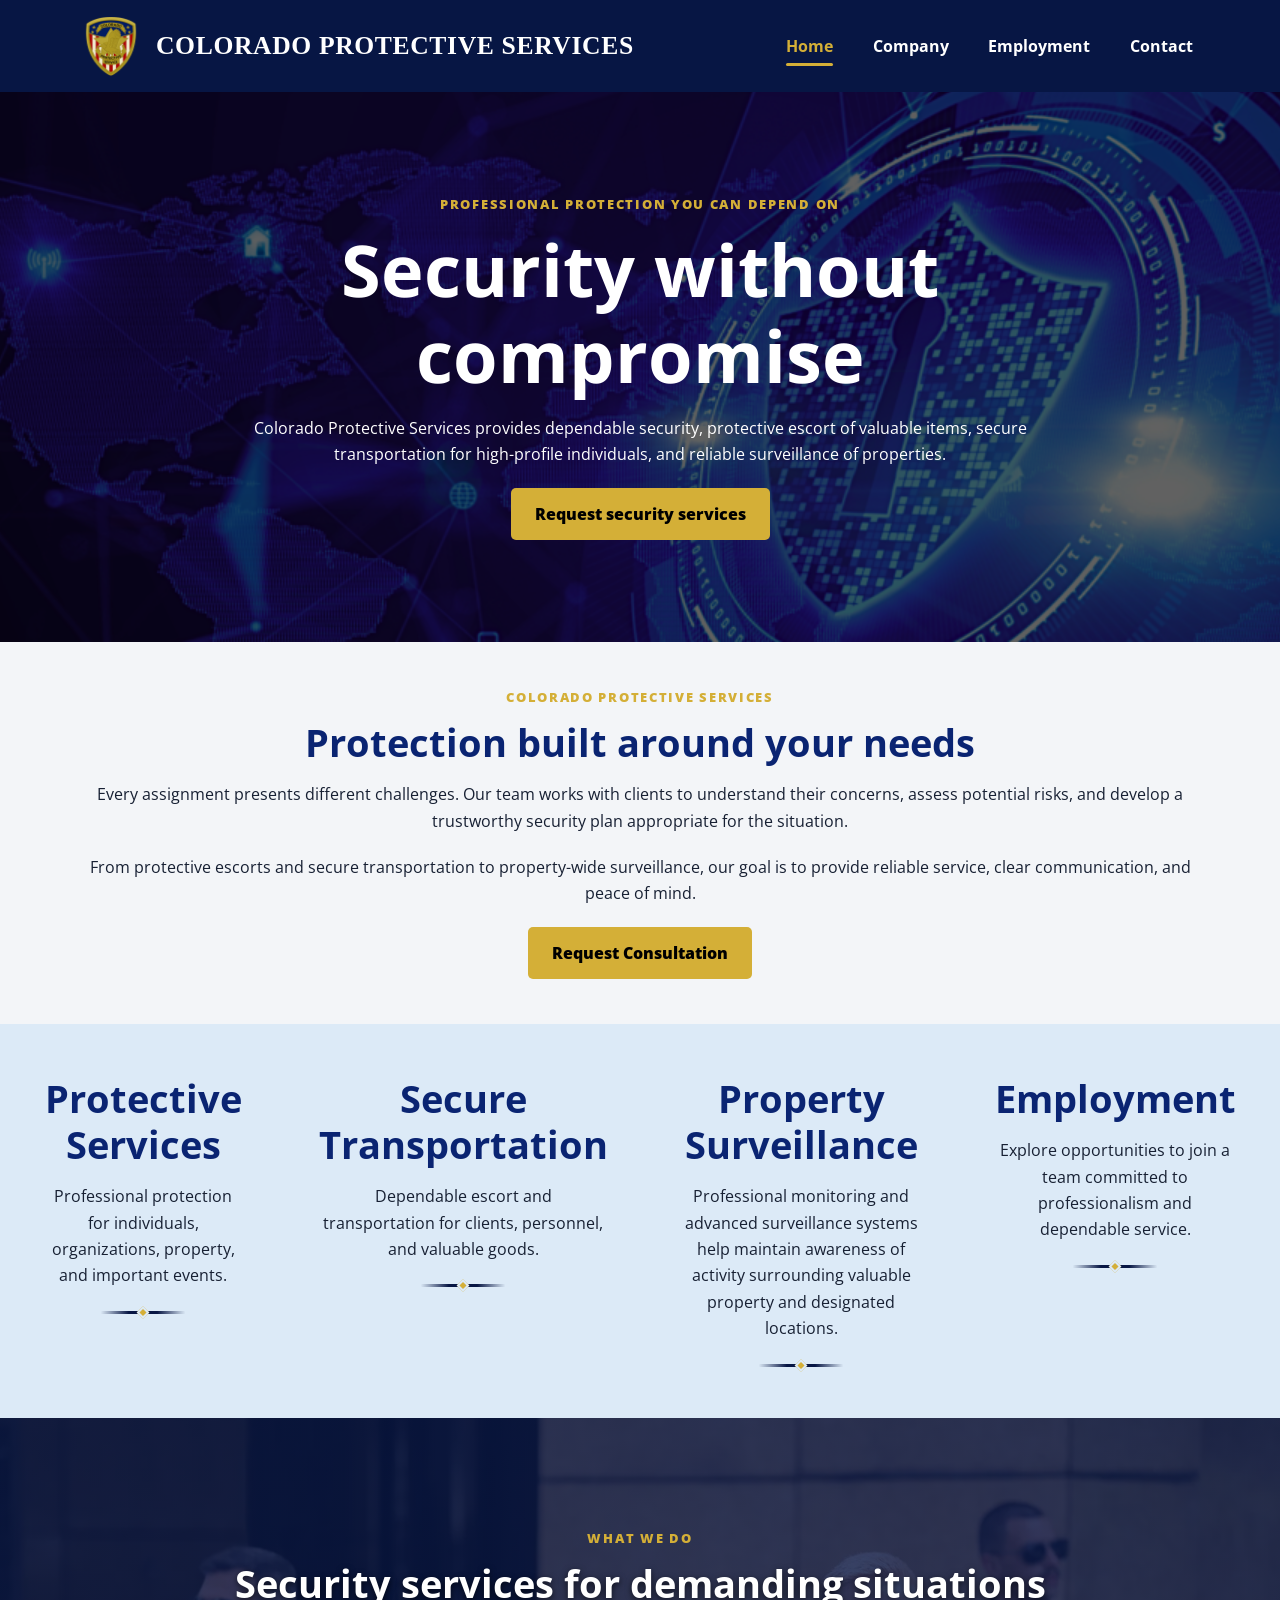
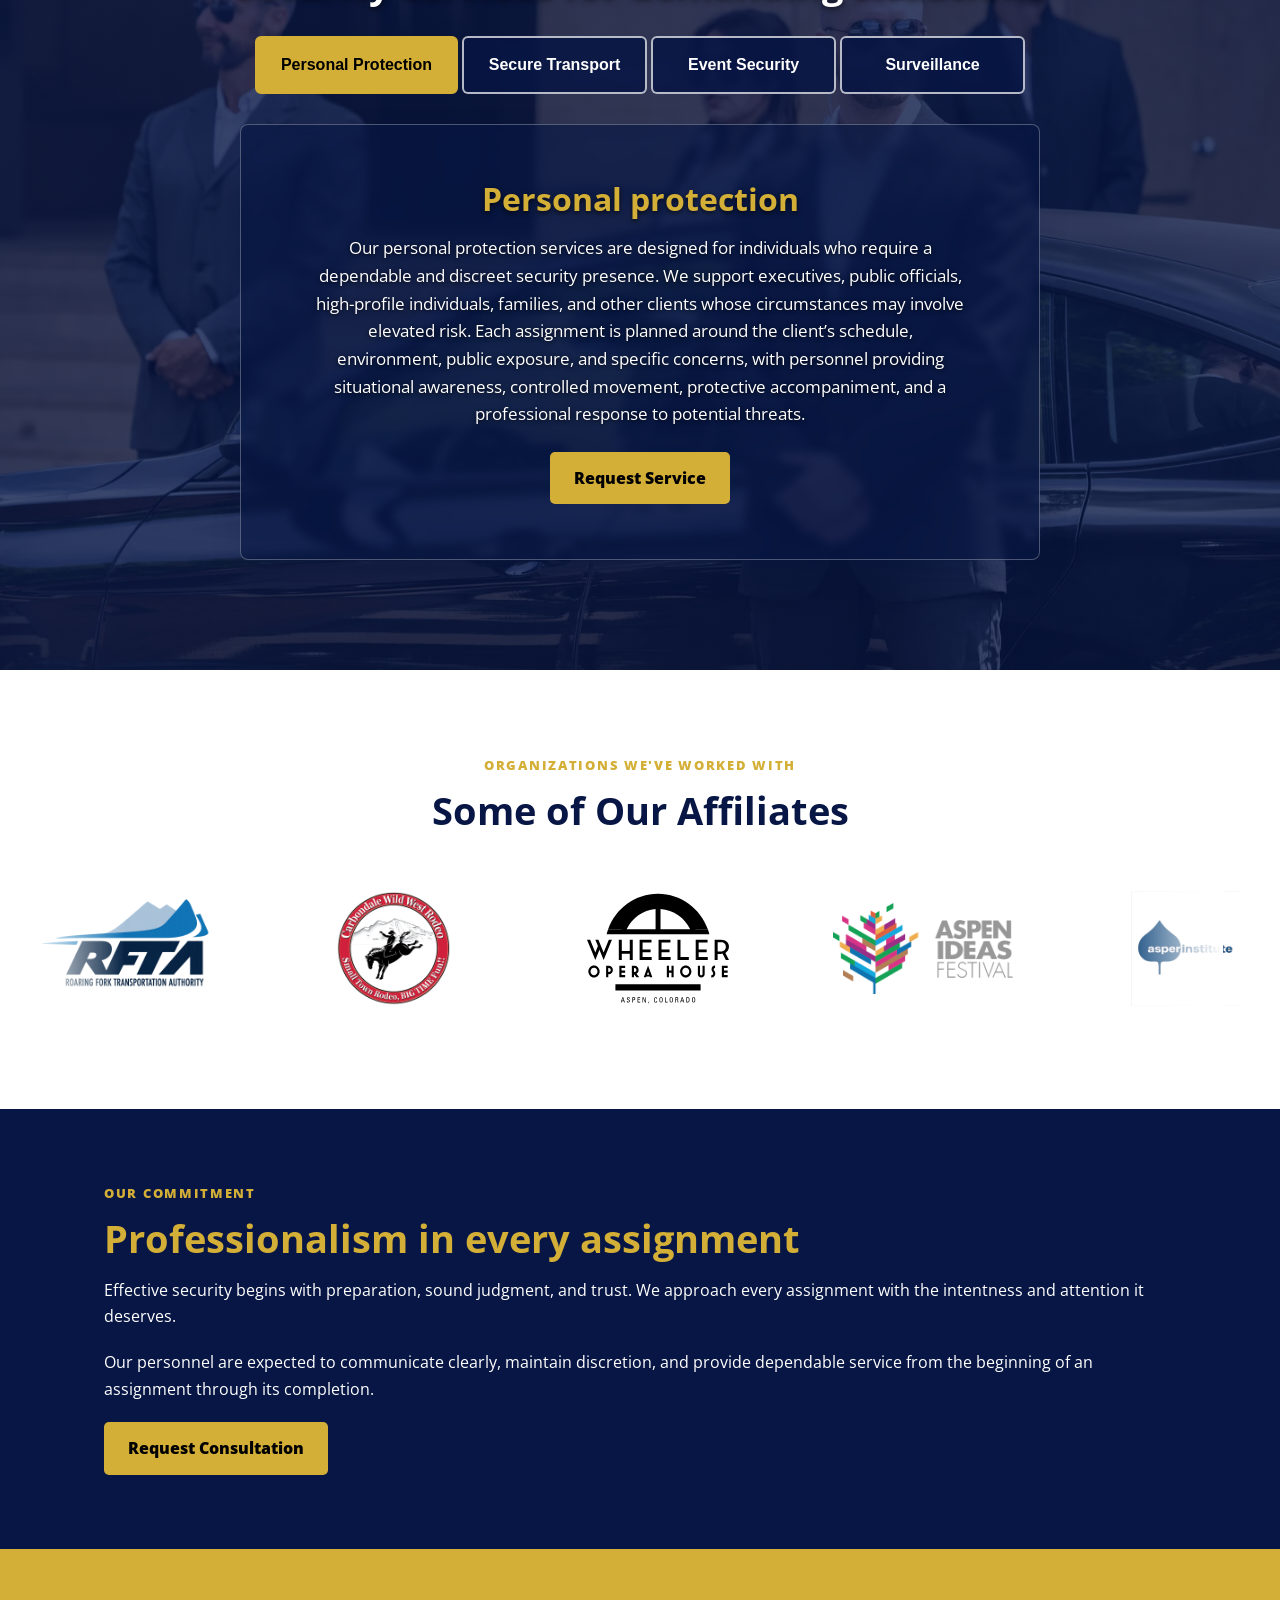
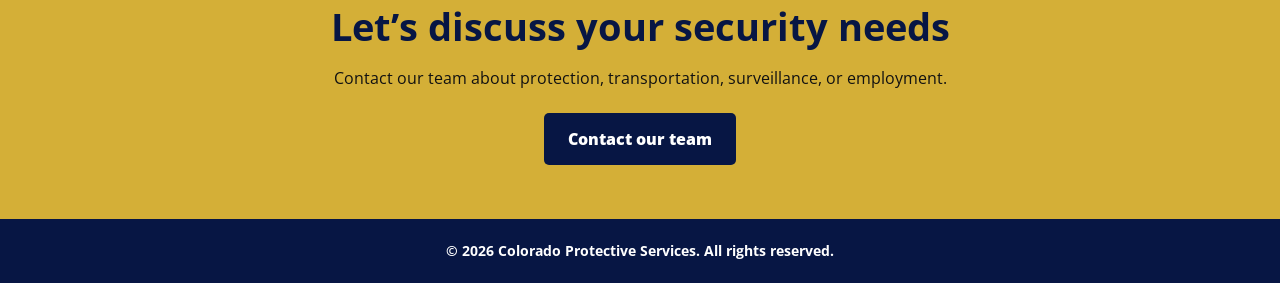
==== commit 0bc035c6: "Adjacent header/nav" ====
--- a/index.html
+++ b/index.html
@@ -1,1031 +1,2107 @@
 <!doctype html>
+
 <html lang="en">
+
 <head>
+
   <meta charset="utf-8">
-  <meta name="viewport" content="width=device-width, initial-scale=1">
 
   <meta
-  name="description"
-  content="Colorado Protective Services provides professional security, personal protection, secure transportation, and surveillance services throughout Colorado."
->
+
+    name="viewport"
+
+    content="width=device-width, initial-scale=1"
+
+  >
+
+
 
   <meta
-  property="og:title"
-  content="Colorado Protective Services"
->
-<meta
-  property="og:description"
-  content="Dependable protective services, secure transportation, surveillance, and event security."
->
-<meta
-  property="og:type"
-  content="website"
->
-<meta
-  property="og:url"
-  content="https://coloradoprotectiveservices.com/"
->
-<meta
-  property="og:image"
-  content="https://coloradoprotectiveservices.com/images/badge.png"
->
-<meta
-  property="og:image:width"
-  content="1200"
->
-<meta
-  property="og:image:height"
-  content="630"
->
-<meta
-  property="og:image:alt"
-  content="Colorado Protective Services"
->
-
-<meta
-  name="twitter:card"
-  content="summary_large_image"
->
-<meta
-  name="twitter:title"
-  content="Colorado Protective Services"
->
-<meta
-  name="twitter:description"
-  content="Dependable protective services, secure transportation, surveillance, and event security."
->
-<meta
-  name="twitter:image"
-  content="https://coloradoprotectiveservices.com/images/badge.png"
->
-
-  <title>Colorado Protective Services | Private Security in Western Colorado</title>
-
-  <link rel="preconnect" href="https://fonts.googleapis.com">
-  <link rel="preconnect" href="https://fonts.gstatic.com" crossorigin>
+
+    name="description"
+
+    content="Colorado Protective Services provides professional security, personal protection, secure transportation, and surveillance services throughout Colorado."
+
+  >
+
+
+
+  <meta
+
+    property="og:title"
+
+    content="Colorado Protective Services"
+
+  >
+
+
+
+  <meta
+
+    property="og:description"
+
+    content="Dependable protective services, secure transportation, surveillance, and event security."
+
+  >
+
+
+
+  <meta
+
+    property="og:type"
+
+    content="website"
+
+  >
+
+
+
+  <meta
+
+    property="og:url"
+
+    content="https://coloradoprotectiveservices.com/"
+
+  >
+
+
+
+  <meta
+
+    property="og:image"
+
+    content="https://coloradoprotectiveservices.com/images/badge.png"
+
+  >
+
+
+
+  <meta
+
+    property="og:image:width"
+
+    content="1200"
+
+  >
+
+
+
+  <meta
+
+    property="og:image:height"
+
+    content="630"
+
+  >
+
+
+
+  <meta
+
+    property="og:image:alt"
+
+    content="Colorado Protective Services"
+
+  >
+
+
+
+  <meta
+
+    name="twitter:card"
+
+    content="summary_large_image"
+
+  >
+
+
+
+  <meta
+
+    name="twitter:title"
+
+    content="Colorado Protective Services"
+
+  >
+
+
+
+  <meta
+
+    name="twitter:description"
+
+    content="Dependable protective services, secure transportation, surveillance, and event security."
+
+  >
+
+
+
+  <meta
+
+    name="twitter:image"
+
+    content="https://coloradoprotectiveservices.com/images/badge.png"
+
+  >
+
+
+
+  <title>
+
+    Colorado Protective Services | Private Security
+
+  </title>
+
+
 
   <link
+
+    rel="preconnect"
+
+    href="https://fonts.googleapis.com"
+
+  >
+
+
+
+  <link
+
+    rel="preconnect"
+
+    href="https://fonts.gstatic.com"
+
+    crossorigin
+
+  >
+
+
+
+  <link
+
     href="https://fonts.googleapis.com/css2?family=Open+Sans:wght@400;600;700;800&display=swap"
+
     rel="stylesheet"
-  >
-
-    <link
-  rel="icon"
-  type="image/png"
-  sizes="48x48"
-  href="images/badge.png"
-  >
+
+  >
+
+
 
   <link
-  rel="apple-touch-icon"
-  sizes="180x180"
-  href="images/badge.png"
-  >
-
-  <link rel="stylesheet" href="css/style.css">
+
+    rel="icon"
+
+    type="image/png"
+
+    sizes="48x48"
+
+    href="images/badge.png"
+
+  >
+
+
+
+  <link
+
+    rel="apple-touch-icon"
+
+    sizes="180x180"
+
+    href="images/badge.png"
+
+  >
+
+
+
+ <link rel="stylesheet" href="css/style.css?v=20260808">
+
 </head>
 
+
+
 <body>
-  <a class="skip-link" href="#main-content">
+
+  <a
+
+    class="skip-link"
+
+    href="#main-content"
+
+  >
+
     Skip to main content
+
   </a>
 
+
+
   <div id="wrapper">
-    <!-- Header -->
-    <header class="site-header">
-      <a
-        class="brand"
-        href="index.html"
-        aria-label="Colorado Protective Services home"
+
+   <!-- Unified header and navigation -->
+
+<header class="site-header">
+
+  <a
+
+    class="brand"
+
+    href="index.html"
+
+    aria-label="Colorado Protective Services home"
+
+  >
+
+    <img
+
+      class="header-badge"
+
+      src="images/badge.png"
+
+      alt=""
+
+      aria-hidden="true"
+
+    >
+
+
+
+    <span class="company-name">
+
+      Colorado Protective Services
+
+    </span>
+
+  </a>
+
+
+
+  <button
+
+    class="nav-toggle"
+
+    type="button"
+
+    aria-expanded="false"
+
+    aria-controls="primary-navigation"
+
+  >
+
+    <span
+
+      class="nav-toggle-icon"
+
+      aria-hidden="true"
+
+    ></span>
+
+
+
+    <span class="menu-label">
+
+      Menu
+
+    </span>
+
+  </button>
+
+
+
+  <nav
+
+    id="primary-navigation"
+
+    class="primary-navigation"
+
+    aria-label="Primary navigation"
+
+  >
+
+    <a
+
+      href="index.html"
+
+      aria-current="page"
+
+    >
+
+      Home
+
+    </a>
+
+
+
+    <a href="company.html">
+
+      Company
+
+    </a>
+
+
+
+    <a href="employment.html">
+
+      Employment
+
+    </a>
+
+
+
+    <a href="contact.html">
+
+      Contact
+
+    </a>
+
+  </nav>
+
+</header>
+
+
+
+    <main id="main-content">
+
+      <!-- Hero -->
+
+      <section
+
+        class="banner-container"
+
+        aria-labelledby="home-title"
+
       >
-        <img
-          src="images/badge.png"
-          alt=""
-          class="header-badge"
-          aria-hidden="true"
+
+        <div class="banner-text content-container">
+
+          <p class="eyebrow">
+
+            Professional protection you can depend on
+
+          </p>
+
+
+
+          <h1 id="home-title">
+
+            Security without compromise
+
+          </h1>
+
+
+
+          <p>
+
+            Colorado Protective Services provides dependable
+
+            security, protective escort of valuable items, secure
+
+            transportation for high-profile individuals, and reliable
+
+            surveillance of properties.
+
+          </p>
+
+
+
+          <a
+
+            class="banner-button"
+
+            href="contact.html#consultation-form"
+
+          >
+
+            Request security services
+
+          </a>
+
+        </div>
+
+      </section>
+
+
+
+      <!-- Introduction -->
+
+      <section
+
+        id="services"
+
+        aria-labelledby="intro-title"
+
+      >
+
+        <div class="content-container">
+
+          <p class="eyebrow">
+
+            Colorado Protective Services
+
+          </p>
+
+
+
+          <h2 id="intro-title">
+
+            Protection built around your needs
+
+          </h2>
+
+
+
+          <p>
+
+            Every assignment presents different challenges. Our team
+
+            works with clients to understand their concerns, assess
+
+            potential risks, and develop a trustworthy security plan
+
+            appropriate for the situation.
+
+          </p>
+
+
+
+          <p>
+
+            From protective escorts and secure transportation to
+
+            property-wide surveillance, our goal is to provide
+
+            reliable service, clear communication, and peace of mind.
+
+          </p>
+
+
+
+          <a
+
+            class="service-button"
+
+            href="contact.html#consultation-form"
+
+          >
+
+            Request Consultation
+
+          </a>
+
+        </div>
+
+      </section>
+
+
+
+      <!-- Featured services -->
+
+      <section
+
+        id="more-intro"
+
+        aria-label="Featured services"
+
+      >
+
+        <a
+
+          class="intro-item"
+
+          href="#services-overview"
+
         >
 
-        <span class="company-name">
-          Colorado Protective Services
-        </span>
-      </a>
-
-      <button
-        class="nav-toggle"
-        type="button"
-        aria-expanded="false"
-        aria-controls="primary-navigation"
+          <h2>
+
+            Protective Services
+
+          </h2>
+
+
+
+          <p class="featured-service-description">
+
+            Professional protection for individuals, organizations,
+
+            property, and important events.
+
+          </p>
+
+        </a>
+
+
+
+        <a
+
+          class="intro-item"
+
+          href="#services-overview"
+
+        >
+
+          <h2>
+
+            Secure Transportation
+
+          </h2>
+
+
+
+          <p class="featured-service-description">
+
+            Dependable escort and transportation for clients,
+
+            personnel, and valuable goods.
+
+          </p>
+
+        </a>
+
+
+
+        <a
+
+          class="intro-item"
+
+          href="#services-overview"
+
+        >
+
+          <h2>
+
+            Property Surveillance
+
+          </h2>
+
+
+
+          <p class="featured-service-description">
+
+            Professional monitoring and advanced surveillance systems
+
+            help maintain awareness of activity surrounding valuable
+
+            property and designated locations.
+
+          </p>
+
+        </a>
+
+
+
+        <a
+
+          class="intro-item"
+
+          href="employment.html"
+
+        >
+
+          <h2>
+
+            Employment
+
+          </h2>
+
+
+
+          <p class="featured-service-description">
+
+            Explore opportunities to join a team committed to
+
+            professionalism and dependable service.
+
+          </p>
+
+        </a>
+
+      </section>
+
+
+
+      <!-- Services overview -->
+
+      <section
+
+        id="services-overview"
+
+        data-service="personal-security"
+
+        aria-labelledby="services-title"
+
       >
-        <span
-          class="nav-toggle-icon"
-          aria-hidden="true"
-        ></span>
-
-        <span class="menu-label">Menu</span>
-      </button>
-    </header>
-
-<nav
-  id="primary-navigation"
-  class="primary-navigation"
-  aria-label="Primary navigation"
->
-  <a href="index.html"aria-current="page">Home</a>
-
-   <a href="company.html">
-  Company
-  </a>
-  
-  <a
-    href="employment.html">
-    Employment
-  </a>
-
-  <a href="contact.html">Contact</a>
-</nav>
-
-
-    <main id="main-content">
-      <!-- Hero -->
+
+        <div class="content-container">
+
+          <p class="eyebrow">
+
+            What we do
+
+          </p>
+
+
+
+          <h2 id="services-title">
+
+            Security services for demanding situations
+
+          </h2>
+
+
+
+          <div
+
+            class="tabs"
+
+            role="tablist"
+
+            aria-label="Security service categories"
+
+          >
+
+            <button
+
+              class="tab-button active"
+
+              id="personal-tab"
+
+              type="button"
+
+              role="tab"
+
+              aria-selected="true"
+
+              aria-controls="personal-security"
+
+              data-tab="personal-security"
+
+            >
+
+              Personal Protection
+
+            </button>
+
+
+
+            <button
+
+              class="tab-button"
+
+              id="transport-tab"
+
+              type="button"
+
+              role="tab"
+
+              aria-selected="false"
+
+              aria-controls="secure-transport"
+
+              data-tab="secure-transport"
+
+            >
+
+              Secure Transport
+
+            </button>
+
+
+
+            <button
+
+              class="tab-button"
+
+              id="event-tab"
+
+              type="button"
+
+              role="tab"
+
+              aria-selected="false"
+
+              aria-controls="event-security"
+
+              data-tab="event-security"
+
+            >
+
+              Event Security
+
+            </button>
+
+
+
+            <button
+
+              class="tab-button"
+
+              id="surveillance-tab"
+
+              type="button"
+
+              role="tab"
+
+              aria-selected="false"
+
+              aria-controls="surveillance-services"
+
+              data-tab="surveillance-services"
+
+            >
+
+              Surveillance
+
+            </button>
+
+          </div>
+
+
+
+          <div
+
+            class="tab-content active"
+
+            id="personal-security"
+
+            role="tabpanel"
+
+            aria-labelledby="personal-tab"
+
+          >
+
+            <h3>
+
+              Personal protection
+
+            </h3>
+
+
+
+            <p>
+
+              Our personal protection services are designed for
+
+              individuals who require a dependable and discreet
+
+              security presence. We support executives, public
+
+              officials, high-profile individuals, families, and
+
+              other clients whose circumstances may involve elevated
+
+              risk. Each assignment is planned around the client’s
+
+              schedule, environment, public exposure, and specific
+
+              concerns, with personnel providing situational
+
+              awareness, controlled movement, protective
+
+              accompaniment, and a professional response to potential
+
+              threats.
+
+            </p>
+
+
+
+            <a
+
+              class="service-button"
+
+              href="contact.html#consultation-form"
+
+            >
+
+              Request Service
+
+            </a>
+
+          </div>
+
+
+
+          <div
+
+            class="tab-content"
+
+            id="secure-transport"
+
+            role="tabpanel"
+
+            aria-labelledby="transport-tab"
+
+            hidden
+
+          >
+
+            <h3>
+
+              Secure transportation
+
+            </h3>
+
+
+
+            <p>
+
+              Our secure transportation services help clients,
+
+              personnel, documents, and valuable property travel
+
+              safely between designated locations. Before and during
+
+              an assignment, our team considers routes, timing,
+
+              access points, destination conditions, and potential
+
+              disruptions. Our personnel can provide protective
+
+              driving, transportation coordination, arrival and
+
+              departure security, and continuous monitoring
+
+              throughout the journey while maintaining the
+
+              confidentiality and professionalism each client
+
+              expects.
+
+            </p>
+
+
+
+            <a
+
+              class="service-button"
+
+              href="contact.html#consultation-form"
+
+            >
+
+              Request Service
+
+            </a>
+
+          </div>
+
+
+
+          <div
+
+            class="tab-content"
+
+            id="event-security"
+
+            role="tabpanel"
+
+            aria-labelledby="event-tab"
+
+            hidden
+
+          >
+
+            <h3>
+
+              Event security
+
+            </h3>
+
+
+
+            <p>
+
+              Our event security services provide professional
+
+              protection for government buildings, exclusive
+
+              conferences, private retreats, and large, high-profile
+
+              forums. We work closely with clients, organizers, venue
+
+              personnel, and other authorized partners to support
+
+              access control, risk management, guest and credential
+
+              verification, crowd management, perimeter monitoring,
+
+              and incident response. Our personnel also frequently
+
+              coordinate with local, state, and federal government
+
+              agencies to support unified security operations and
+
+              assignment-specific safety requirements. Every
+
+              assignment is approached with discretion,
+
+              professionalism, and careful attention to the unique
+
+              risks, attendance requirements, and security
+
+              expectations of the event.
+
+            </p>
+
+
+
+            <a
+
+              class="service-button"
+
+              href="contact.html#consultation-form"
+
+            >
+
+              Request Service
+
+            </a>
+
+          </div>
+
+
+
+          <div
+
+            class="tab-content"
+
+            id="surveillance-services"
+
+            role="tabpanel"
+
+            aria-labelledby="surveillance-tab"
+
+            tabindex="0"
+
+            hidden
+
+          >
+
+            <h3>
+
+              Surveillance Services
+
+            </h3>
+
+
+
+            <p>
+
+              Our surveillance services provide attentive monitoring
+
+              and detailed observation for clients who need greater
+
+              awareness of activity surrounding their people,
+
+              property, facilities, or operations. Depending on the
+
+              assignment, our personnel may monitor designated
+
+              locations, identify unusual behavior, document relevant
+
+              activity, maintain accurate timestamps, and communicate
+
+              time-sensitive concerns. Every surveillance assignment
+
+              is performed professionally, discreetly, and within
+
+              applicable legal and contractual requirements.
+
+            </p>
+
+
+
+            <a
+
+              class="service-button"
+
+              href="contact.html#consultation-form"
+
+            >
+
+              Request Service
+
+            </a>
+
+          </div>
+
+        </div>
+
+      </section>
+
+
+
+      <!-- Affiliates -->
+
       <section
-        class="banner-container"
-        aria-labelledby="home-title"
+
+        id="affiliates"
+
+        aria-labelledby="affiliates-title"
+
       >
-        <div class="banner-text content-container">
+
+        <div class="content-container">
+
           <p class="eyebrow">
-            Professional protection you can depend on
+
+            Organizations we've worked with
+
           </p>
 
-          <h1 id="home-title">
-            Security without compromise
-          </h1>
+
+
+          <h2 id="affiliates-title">
+
+            Some of Our Affiliates
+
+          </h2>
+
+        </div>
+
+
+
+        <div
+
+          class="affiliate-marquee"
+
+          role="region"
+
+          aria-label="Organizations Colorado Protective Services has worked with"
+
+          tabindex="0"
+
+        >
+
+          <div class="affiliate-track">
+
+            <!-- Original group -->
+
+            <div class="affiliate-group">
+
+              <div class="affiliate-slide">
+
+                <img
+
+                  src="images/rfta.png"
+
+                  alt="Roaring Fork Transportation Authority"
+
+                >
+
+              </div>
+
+
+
+              <div class="affiliate-slide">
+
+                <img
+
+                  src="images/rodeo.png"
+
+                  alt="Rodeo"
+
+                >
+
+              </div>
+
+
+
+              <div class="affiliate-slide">
+
+                <img
+
+                  src="images/wheeler.svg"
+
+                  alt="Wheeler Opera House"
+
+                >
+
+              </div>
+
+
+
+              <div class="affiliate-slide">
+
+                <img
+
+                  src="images/ideas.png"
+
+                  alt="IDEAS"
+
+                >
+
+              </div>
+
+
+
+              <div class="affiliate-slide">
+
+                <img
+
+                  src="images/institute.png"
+
+                  alt="Aspen Institute"
+
+                >
+
+              </div>
+
+
+
+              <div class="affiliate-slide">
+
+                <img
+
+                  src="images/crms.png"
+
+                  alt="Colorado Rocky Mountain School"
+
+                >
+
+              </div>
+
+
+
+              <div class="affiliate-slide">
+
+                <img
+
+                  src="images/library.png"
+
+                  alt="Library"
+
+                >
+
+              </div>
+
+
+
+              <div class="affiliate-slide">
+
+                <img
+
+                  src="images/airport.png"
+
+                  alt="Airport"
+
+                >
+
+              </div>
+
+
+
+              <div class="affiliate-slide">
+
+                <img
+
+                  src="images/X_Games_Aspen_2016_lightmode.png"
+
+                  alt="X Games Aspen"
+
+                >
+
+              </div>
+
+
+
+              <div class="affiliate-slide">
+
+                <img
+
+                  src="images/hhs.png"
+
+                  alt="Health and Human Services"
+
+                >
+
+              </div>
+
+
+
+              <div class="affiliate-slide">
+
+                <img
+
+                  src="images/asf.png"
+
+                  alt="Aspen Security Forum"
+
+                >
+
+              </div>
+
+
+
+              <div class="affiliate-slide">
+
+                <img
+
+                  src="images/jerome.jpeg"
+
+                  alt="Hotel Jerome"
+
+                >
+
+              </div>
+
+
+
+              <div class="affiliate-slide">
+
+                <img
+
+                  src="images/aspen.png"
+
+                  alt="City of Aspen"
+
+                >
+
+              </div>
+
+
+
+              <div class="affiliate-slide">
+
+                <img
+
+                  src="images/pitkincounty.png"
+
+                  alt="Pitkin County"
+
+                >
+
+              </div>
+
+            </div>
+
+
+
+            <!-- Duplicate group creates the seamless loop -->
+
+            <div
+
+              class="affiliate-group"
+
+              aria-hidden="true"
+
+            >
+
+              <div class="affiliate-slide">
+
+                <img src="images/rfta.png" alt="">
+
+              </div>
+
+
+
+              <div class="affiliate-slide">
+
+                <img src="images/rodeo.png" alt="">
+
+              </div>
+
+
+
+              <div class="affiliate-slide">
+
+                <img src="images/wheeler.svg" alt="">
+
+              </div>
+
+
+
+              <div class="affiliate-slide">
+
+                <img src="images/ideas.png" alt="">
+
+              </div>
+
+
+
+              <div class="affiliate-slide">
+
+                <img src="images/institute.png" alt="">
+
+              </div>
+
+
+
+              <div class="affiliate-slide">
+
+                <img src="images/crms.png" alt="">
+
+              </div>
+
+
+
+              <div class="affiliate-slide">
+
+                <img src="images/library.png" alt="">
+
+              </div>
+
+
+
+              <div class="affiliate-slide">
+
+                <img src="images/airport.png" alt="">
+
+              </div>
+
+
+
+              <div class="affiliate-slide">
+
+                <img
+
+                  src="images/X_Games_Aspen_2016_lightmode.png"
+
+                  alt=""
+
+                >
+
+              </div>
+
+
+
+              <div class="affiliate-slide">
+
+                <img src="images/hhs.png" alt="">
+
+              </div>
+
+
+
+              <div class="affiliate-slide">
+
+                <img src="images/asf.png" alt="">
+
+              </div>
+
+
+
+              <div class="affiliate-slide">
+
+                <img src="images/jerome.jpeg" alt="">
+
+              </div>
+
+
+
+              <div class="affiliate-slide">
+
+                <img src="images/aspen.png" alt="">
+
+              </div>
+
+
+
+              <div class="affiliate-slide">
+
+                <img src="images/pitkincounty.png" alt="">
+
+              </div>
+
+            </div>
+
+          </div>
+
+        </div>
+
+      </section>
+
+
+
+      <!-- Company values -->
+
+      <section
+
+        id="founder"
+
+        aria-labelledby="values-title"
+
+      >
+
+        <div class="founder-content">
+
+          <div class="founder-text">
+
+            <p class="eyebrow">
+
+              Our commitment
+
+            </p>
+
+
+
+            <h2 id="values-title">
+
+              Professionalism in every assignment
+
+            </h2>
+
+
+
+            <p>
+
+              Effective security begins with preparation, sound
+
+              judgment, and trust. We approach every assignment with
+
+              the intentness and attention it deserves.
+
+            </p>
+
+
+
+            <p>
+
+              Our personnel are expected to communicate clearly,
+
+              maintain discretion, and provide dependable service
+
+              from the beginning of an assignment through its
+
+              completion.
+
+            </p>
+
+
+
+            <a
+
+              class="button button-gold"
+
+              href="contact.html#consultation-form"
+
+            >
+
+              Request Consultation
+
+            </a>
+
+          </div>
+
+        </div>
+
+      </section>
+
+
+
+      <!-- Call to action -->
+
+      <section
+
+        class="contact-cta"
+
+        aria-labelledby="home-cta-title"
+
+      >
+
+        <div class="content-container">
+
+          <h2 id="home-cta-title">
+
+            Let’s discuss your security needs
+
+          </h2>
+
+
 
           <p>
-            Colorado Protective Services provides dependable security,
-            protective escort of valuable items, secure transportation for high profile individuals, and reliable surveillance of 
-            properties. 
+
+            Contact our team about protection, transportation,
+
+            surveillance, or employment.
+
           </p>
 
+
+
           <a
-            class="banner-button"
-            href="contact.html#consultation-form"
+
+            class="button button-navy"
+
+            href="contact.html"
+
           >
-            Request security services
+
+            Contact our team
+
           </a>
+
         </div>
+
       </section>
 
-      <!-- Introduction -->
-      <section id="services" aria-labelledby="intro-title">
-        <div class="content-container">
-          <p class="eyebrow">
-            Colorado Protective Services
-          </p>
-
-          <h2 id="intro-title">
-            Protection built around your needs
-          </h2>
-
-          <p>
-            Every assignment presents different challenges. Our team
-            works with clients to understand their concerns, assess
-            potential risks, and develop a trustworthy security plan appropriate
-            for the situation. 
-          </p>
-
-          <p>
-            From protective escorts and secure transportation to
-            property wide surveillance, our goal is to provide reliable
-            service, clear communication, and peace of mind.
-          </p>
-
-          <a
-            class="service-button"
-            href="contact.html#consultation-form"
-          >
-            Request Consultation
-          </a>
-        </div>
-      </section>
-
- <!-- Featured services -->
-<section
-  id="more-intro"
-  aria-label="Featured services"
->
-  <a
-    class="intro-item"
-    href="#services-overview"
-  >
-    <h2>Protective Services</h2>
-
-    <p class="featured-service-description">
-      Professional protection for individuals, organizations,
-      property, and important events.
-    </p>
-  </a>
-
-  <a
-    class="intro-item"
-    href="#services-overview"
-  >
-    <h2>Secure Transportation</h2>
-
-    <p class="featured-service-description">
-      Dependable escort and transportation for clients,
-      personnel, and valuable goods.
-    </p>
-  </a>
-
-  <a
-    class="intro-item"
-    href="#services-overview"
-  >
-    <h2>Property Surveillance</h2>
-
-    <p class="featured-service-description">
-      Professional monitoring and advanced surveillance systems help
-      maintain awareness of activity surrounding valuable property
-      and designated locations.
-    </p>
-  </a>
-
-  <a
-    class="intro-item"
-    href="employment.html"
-  >
-    <h2>Employment</h2>
-
-    <p class="featured-service-description">
-      Explore opportunities to join a team committed to
-      professionalism and dependable service.
-    </p>
-  </a>
-</section>
-     <!-- Services with changing full-section backgrounds -->
-<section
-  id="services-overview"
-  data-service="personal-security"
-  aria-labelledby="services-title"
->
-  <div class="content-container">
-    <p class="eyebrow">What we do</p>
-
-    <h2 id="services-title">
-      Security services for demanding situations
-    </h2>
-
-    <div
-      class="tabs"
-      role="tablist"
-      aria-label="Security service categories"
-    >
-      <button
-        class="tab-button active"
-        id="personal-tab"
-        type="button"
-        role="tab"
-        aria-selected="true"
-        aria-controls="personal-security"
-        data-tab="personal-security"
-      >
-        Personal Protection
-      </button>
-
-      <button
-        class="tab-button"
-        id="transport-tab"
-        type="button"
-        role="tab"
-        aria-selected="false"
-        aria-controls="secure-transport"
-        data-tab="secure-transport"
-      >
-        Secure Transport
-      </button>
-
-      <button
-        class="tab-button"
-        id="event-tab"
-        type="button"
-        role="tab"
-        aria-selected="false"
-        aria-controls="event-security"
-        data-tab="event-security"
-      >
-        Event Security
-      </button>
-
-      <button
-  class="tab-button"
-  id="surveillance-tab"
-  type="button"
-  role="tab"
-  aria-selected="false"
-  aria-controls="surveillance-services"
-  data-tab="surveillance-services"
->
-  Surveillance
-</button>
-    </div>
-
-    <div
-      class="tab-content active"
-      id="personal-security"
-      role="tabpanel"
-      aria-labelledby="personal-tab"
-    >
-      <h3>Personal protection</h3>
+    </main>
+
+
+
+    <!-- Footer -->
+
+    <footer class="site-footer">
 
       <p>
-      Our personal protection services are designed for individuals who require a
-      dependable and discreet security presence. We support executives, public
-      officials, high-profile individuals, families, and other clients whose
-      circumstances may involve elevated risk. Each assignment is planned around
-      the client’s schedule, environment, public exposure, and specific concerns,
-      with personnel providing situational awareness, controlled movement,
-      protective accompaniment, and a professional response to potential threats.
+
+        &copy;
+
+        <span id="copyright-year">2026</span>
+
+        Colorado Protective Services. All rights reserved.
+
       </p>
 
-      <a
-        class="service-button"
-        href="contact.html#consultation-form"
-      >
-        Request Service
-      </a>
-    </div>
-
-    <div
-      class="tab-content"
-      id="secure-transport"
-      role="tabpanel"
-      aria-labelledby="transport-tab"
-      hidden
-    >
-      <h3>Secure transportation</h3>
-        <p>
-          Our secure transportation services help clients, personnel, documents, and
-          valuable property travel safely between designated locations. Before and
-          during an assignment, our team considers routes, timing, access points,
-          destination conditions, and potential disruptions. Our personnel can provide
-          protective driving, transportation coordination, arrival and departure
-          security, and continuous monitoring throughout the journey while maintaining
-          the confidentiality and professionalism each client expects.
-        </p>
-
-      <a
-        class="service-button"
-        href="contact.html#consultation-form"
-      >
-        Request Service
-      </a>
-    </div>
-
-    <div
-      class="tab-content"
-      id="event-security"
-      role="tabpanel"
-      aria-labelledby="event-tab"
-      hidden
-    >
-      <h3>Event security</h3>
-
-    <p>
-    Our event security services provide professional protection for government
-    buildings, exclusive conferences, private retreats, and large, high-profile
-    forums. We work closely with clients, organizers, venue personnel, and other
-    authorized partners to support access control, risk management, guest and credential
-    verification, crowd management, perimeter monitoring, and incident response.
-    Our personnel also frequently coordinate with local, state, and federal
-    government agencies to support unified security operations and assignment-
-    specific safety requirements.Every assignment is approached with discretion, professionalism, and careful
-    attention to the unique risks, attendance requirements, and security
-    expectations of the event.
-  </p>
-
-      <a
-        class="service-button"
-        href="contact.html#consultation-form"
-      >
-        Request Service
-      </a>
-    </div>
-
-    <article
-  class="tab-content"
-  id="surveillance-services"
-  role="tabpanel"
-  aria-labelledby="surveillance-tab"
-  tabindex="0"
-  hidden
->
-  <h3>Surveillance Services</h3>
-
-   <p>
-  Our surveillance services provide attentive monitoring and detailed
-  observation for clients who need greater awareness of activity surrounding
-  their people, property, facilities, or operations. Depending on the
-  assignment, our personnel may monitor designated locations, identify unusual
-  behavior, document relevant activity, maintain accurate timestamps, and
-  communicate time-sensitive concerns. Every surveillance assignment is
-  performed professionally, discreetly, and within applicable legal and
-  contractual requirements.
-</p>
-
-
-  <a
-    class="service-button"
-    href="contact.html#consultation-form"
-  >
-    Request Service
-  </a>
-</article>
+    </footer>
+
   </div>
-</section>
-
-     <!-- Affiliates -->
-<section
-  id="affiliates"
-  aria-labelledby="affiliates-title"
->
-  <div class="content-container">
-    <p class="eyebrow">
-      Organizations we've worked with
-    </p>
-
-    <h2 id="affiliates-title">
-      Some of Our Affiliates
-    </h2>
-  </div>
-
-  <div
-    class="affiliate-marquee"
-    role="region"
-    aria-label="Organizations Colorado Protective Services has worked with"
-    tabindex="0"
-  >
-    <div class="affiliate-track">
-      <!-- Original group -->
-      <div class="affiliate-group">
-        <div class="affiliate-slide">
-          <img
-            src="images/rfta.png"
-            alt="Roaring Fork Transportation Authority"
-          >
-        </div>
-
-        <div class="affiliate-slide">
-          <img
-            src="images/rodeo.png"
-            alt="Rodeo"
-          >
-        </div>
-
-        <div class="affiliate-slide">
-          <img
-            src="images/wheeler.svg"
-            alt="Wheeler Opera House"
-          >
-        </div>
-
-        <div class="affiliate-slide">
-          <img
-            src="images/ideas.png"
-            alt="IDEAS"
-          >
-        </div>
-
-        <div class="affiliate-slide">
-          <img
-            src="images/institute.png"
-            alt="Aspen Institute"
-          >
-        </div>
-
-        <div class="affiliate-slide">
-          <img
-            src="images/crms.png"
-            alt="Colorado Rocky Mountain School"
-          >
-        </div>
-
-        <div class="affiliate-slide">
-          <img
-            src="images/library.png"
-            alt="Library"
-          >
-        </div>
-
-        <div class="affiliate-slide">
-          <img
-            src="images/airport.png"
-            alt="Airport"
-          >
-        </div>
-
-        <div class="affiliate-slide">
-          <img
-            src="images/X_Games_Aspen_2016_lightmode.png"
-            alt="X Games Aspen"
-          >
-        </div>
-
-        <div class="affiliate-slide">
-          <img
-            src="images/hhs.png"
-            alt="Health and Human Services"
-          >
-        </div>
-
-        <div class="affiliate-slide">
-          <img
-            src="images/asf.png"
-            alt="Aspen Security Forum"
-          >
-        </div>
-
-        <div class="affiliate-slide">
-          <img
-            src="images/jerome.jpeg"
-            alt="Hotel Jerome"
-          >
-        </div>
-
-        <div class="affiliate-slide">
-          <img
-            src="images/aspen.png"
-            alt="City of Aspen"
-          >
-        </div>
-
-        <div class="affiliate-slide">
-          <img
-            src="images/pitkincounty.png"
-            alt="Pitkin County"
-          >
-        </div>
-      </div>
-
-      <!-- Duplicate group creates the seamless loop -->
-      <div
-        class="affiliate-group"
-        aria-hidden="true"
-      >
-        <div class="affiliate-slide">
-          <img
-            src="images/rfta.png"
-            alt=""
-          >
-        </div>
-
-        <div class="affiliate-slide">
-          <img
-            src="images/rodeo.png"
-            alt=""
-          >
-        </div>
-
-        <div class="affiliate-slide">
-          <img
-            src="images/wheeler.svg"
-            alt=""
-          >
-        </div>
-
-        <div class="affiliate-slide">
-          <img
-            src="images/ideas.png"
-            alt=""
-          >
-        </div>
-
-        <div class="affiliate-slide">
-          <img
-            src="images/institute.png"
-            alt=""
-          >
-        </div>
-
-        <div class="affiliate-slide">
-          <img
-            src="images/crms.png"
-            alt=""
-          >
-        </div>
-
-        <div class="affiliate-slide">
-          <img
-            src="images/library.png"
-            alt=""
-          >
-        </div>
-
-        <div class="affiliate-slide">
-          <img
-            src="images/airport.png"
-            alt=""
-          >
-        </div>
-
-        <div class="affiliate-slide">
-          <img
-            src="images/X_Games_Aspen_2016_lightmode.png"
-            alt=""
-          >
-        </div>
-
-        <div class="affiliate-slide">
-          <img
-            src="images/hhs.png"
-            alt=""
-          >
-        </div>
-
-        <div class="affiliate-slide">
-          <img
-            src="images/asf.png"
-            alt=""
-          >
-        </div>
-
-        <div class="affiliate-slide">
-          <img
-            src="images/jerome.jpeg"
-            alt=""
-          >
-        </div>
-
-        <div class="affiliate-slide">
-          <img
-            src="images/aspen.png"
-            alt=""
-          >
-        </div>
-
-        <div class="affiliate-slide">
-          <img
-            src="images/pitkincounty.png"
-            alt=""
-          >
-        </div>
-      </div>
-    </div>
-  </div>
-</section>
-
-      <!-- Company values -->
-      <section
-        id="founder"
-        aria-labelledby="values-title"
-      >
-        <div class="founder-content">
-          <div class="founder-text">
-            <p class="eyebrow">Our commitment</p>
-
-            <h2 id="values-title">
-              Professionalism in every assignment
-            </h2>
-
-            <p>
-              Effective security begins with preparation, sound
-              judgment, and trust. We approach every assignment with
-              the intentness and attention it deserves.
-            </p>
-
-            <p>
-              Our personnel are expected to communicate clearly,
-              maintain discretion, and provide dependable service
-              from the beginning of an assignment through its
-              completion.
-            </p>
-
-            <a
-              class="button button-gold"
-              href="contact.html#consultation-form"
-            >
-              Request Consultation
-            </a>
-          </div>
-        </div>
-      </section>
-
-      <!-- Call to action -->
-      <section
-        class="contact-cta"
-        aria-labelledby="home-cta-title"
-      >
-        <div class="content-container">
-          <h2 id="home-cta-title">
-            Let’s discuss your security needs
-          </h2>
-
-          <p>
-            Contact our team about protection, transportation,
-            surveillance, or employment.
-          </p>
-
-          <a
-            class="button button-navy"
-            href="contact.html"
-          >
-            Contact our team
-          </a>
-        </div>
-      </section>
-    </main>
-
-    <!-- Footer -->
-    <footer class="site-footer">
-      <p>
-        &copy;
-        <span id="copyright-year">2026</span>
-        Colorado Protective Services. All rights reserved.
-      </p>
-    </footer>
-  </div>
+
+
 
   <script>
-  /*
-   * Mobile navigation
-   */
-  const navToggle = document.querySelector(".nav-toggle");
-  const navigation = document.querySelector(
-    "#primary-navigation"
-  );
-
-  navToggle.addEventListener("click", () => {
-    const isOpen =
-      navToggle.getAttribute("aria-expanded") === "true";
-
-    navToggle.setAttribute(
-      "aria-expanded",
-      String(!isOpen)
-    );
-
-    navigation.classList.toggle("is-open", !isOpen);
-  });
-
-  navigation.addEventListener("click", (event) => {
+
+    /*
+
+     * Mobile navigation
+
+     */
+
+    const navToggle =
+
+      document.querySelector(".nav-toggle");
+
+
+
+    const navigation =
+
+      document.querySelector("#primary-navigation");
+
+
+
+    if (navToggle && navigation) {
+
+      navToggle.addEventListener("click", () => {
+
+        const isOpen =
+
+          navToggle.getAttribute("aria-expanded") === "true";
+
+
+
+        navToggle.setAttribute(
+
+          "aria-expanded",
+
+          String(!isOpen)
+
+        );
+
+
+
+        navigation.classList.toggle("is-open", !isOpen);
+
+      });
+
+
+
+      navigation.addEventListener("click", (event) => {
+
+        if (
+
+          event.target.matches("a") &&
+
+          window.innerWidth <= 768
+
+        ) {
+
+          navToggle.setAttribute(
+
+            "aria-expanded",
+
+            "false"
+
+          );
+
+
+
+          navigation.classList.remove("is-open");
+
+        }
+
+      });
+
+    }
+
+
+
+    /*
+
+     * Service tabs and changing section backgrounds
+
+     */
+
+    const servicesOverview =
+
+      document.querySelector("#services-overview");
+
+
+
+    const tabButtons =
+
+      document.querySelectorAll(".tab-button");
+
+
+
+    const tabPanels =
+
+      document.querySelectorAll(".tab-content");
+
+
+
+    tabButtons.forEach((button) => {
+
+      button.addEventListener("click", () => {
+
+        const selectedPanel = button.dataset.tab;
+
+
+
+        servicesOverview.dataset.service =
+
+          selectedPanel;
+
+
+
+        tabButtons.forEach((tabButton) => {
+
+          const isSelected = tabButton === button;
+
+
+
+          tabButton.classList.toggle(
+
+            "active",
+
+            isSelected
+
+          );
+
+
+
+          tabButton.setAttribute(
+
+            "aria-selected",
+
+            String(isSelected)
+
+          );
+
+        });
+
+
+
+        tabPanels.forEach((panel) => {
+
+          const isSelected =
+
+            panel.id === selectedPanel;
+
+
+
+          panel.classList.toggle(
+
+            "active",
+
+            isSelected
+
+          );
+
+
+
+          panel.hidden = !isSelected;
+
+        });
+
+      });
+
+    });
+
+
+
+    /*
+
+     * Automatically update the footer year
+
+     */
+
+    document.querySelector(
+
+      "#copyright-year"
+
+    ).textContent = new Date().getFullYear();
+
+  </script>
+
+
+
+  <script>
+
+    /*
+
+     * Automatically moving, hold-and-drag
+
+     * affiliate conveyor
+
+     */
+
+    const affiliateMarquee =
+
+      document.querySelector(".affiliate-marquee");
+
+
+
+    const affiliateTrack =
+
+      document.querySelector(".affiliate-track");
+
+
+
+    const firstAffiliateGroup =
+
+      document.querySelector(
+
+        ".affiliate-group:not([aria-hidden='true'])"
+
+      );
+
+
+
     if (
-      event.target.matches("a") &&
-      window.innerWidth <= 768
+
+      affiliateMarquee &&
+
+      affiliateTrack &&
+
+      firstAffiliateGroup
+
     ) {
-      navToggle.setAttribute("aria-expanded", "false");
-      navigation.classList.remove("is-open");
+
+      /*
+
+       * Automatic movement speed in pixels per second.
+
+       */
+
+      const automaticSpeed = 32;
+
+
+
+      let isDragging = false;
+
+      let activePointerId = null;
+
+      let previousPointerX = 0;
+
+      let previousFrameTime = performance.now();
+
+
+
+      function getGroupWidth() {
+
+        return firstAffiliateGroup.scrollWidth;
+
+      }
+
+
+
+      /*
+
+       * Keep the conveyor inside the first copy of the
+
+       * affiliate group, producing a seamless loop.
+
+       */
+
+      function setLoopedPosition(position) {
+
+        const groupWidth = getGroupWidth();
+
+
+
+        if (!groupWidth) {
+
+          return;
+
+        }
+
+
+
+        let loopedPosition =
+
+          position % groupWidth;
+
+
+
+        if (loopedPosition < 0) {
+
+          loopedPosition += groupWidth;
+
+        }
+
+
+
+        affiliateMarquee.scrollLeft =
+
+          loopedPosition;
+
+      }
+
+
+
+      /*
+
+       * Move the conveyor automatically.
+
+       */
+
+      function animateAffiliateConveyor(currentTime) {
+
+        const elapsedSeconds = Math.min(
+
+          (currentTime - previousFrameTime) / 1000,
+
+          0.1
+
+        );
+
+
+
+        previousFrameTime = currentTime;
+
+
+
+        if (!isDragging) {
+
+          setLoopedPosition(
+
+            affiliateMarquee.scrollLeft +
+
+            automaticSpeed * elapsedSeconds
+
+          );
+
+        }
+
+
+
+        window.requestAnimationFrame(
+
+          animateAffiliateConveyor
+
+        );
+
+      }
+
+
+
+      /*
+
+       * Begin dragging.
+
+       */
+
+      affiliateMarquee.addEventListener(
+
+        "pointerdown",
+
+        (event) => {
+
+          isDragging = true;
+
+          activePointerId = event.pointerId;
+
+          previousPointerX = event.clientX;
+
+
+
+          affiliateMarquee.classList.add(
+
+            "is-dragging"
+
+          );
+
+
+
+          affiliateMarquee.setPointerCapture(
+
+            event.pointerId
+
+          );
+
+        }
+
+      );
+
+
+
+      /*
+
+       * Follow the user's finger, mouse, or touchpad drag.
+
+       */
+
+      affiliateMarquee.addEventListener(
+
+        "pointermove",
+
+        (event) => {
+
+          if (
+
+            !isDragging ||
+
+            event.pointerId !== activePointerId
+
+          ) {
+
+            return;
+
+          }
+
+
+
+          const pointerMovement =
+
+            event.clientX - previousPointerX;
+
+
+
+          previousPointerX = event.clientX;
+
+
+
+          setLoopedPosition(
+
+            affiliateMarquee.scrollLeft -
+
+            pointerMovement
+
+          );
+
+        }
+
+      );
+
+
+
+      function stopDragging(event) {
+
+        if (
+
+          event &&
+
+          activePointerId !== null &&
+
+          event.pointerId !== activePointerId
+
+        ) {
+
+          return;
+
+        }
+
+
+
+        isDragging = false;
+
+        activePointerId = null;
+
+        previousFrameTime = performance.now();
+
+
+
+        affiliateMarquee.classList.remove(
+
+          "is-dragging"
+
+        );
+
+      }
+
+
+
+      affiliateMarquee.addEventListener(
+
+        "pointerup",
+
+        stopDragging
+
+      );
+
+
+
+      affiliateMarquee.addEventListener(
+
+        "pointercancel",
+
+        stopDragging
+
+      );
+
+
+
+      affiliateMarquee.addEventListener(
+
+        "lostpointercapture",
+
+        stopDragging
+
+      );
+
+
+
+      window.addEventListener("blur", () => {
+
+        isDragging = false;
+
+        activePointerId = null;
+
+
+
+        affiliateMarquee.classList.remove(
+
+          "is-dragging"
+
+        );
+
+      });
+
+
+
+      /*
+
+       * Wait for page and logo dimensions before starting.
+
+       */
+
+      window.addEventListener("load", () => {
+
+        previousFrameTime = performance.now();
+
+
+
+        window.requestAnimationFrame(
+
+          animateAffiliateConveyor
+
+        );
+
+      });
+
     }
-  });
-
-  /*
-   * Service tabs and changing section backgrounds
-   */
-  const servicesOverview =
-    document.querySelector("#services-overview");
-
-  const tabButtons =
-    document.querySelectorAll(".tab-button");
-
-  const tabPanels =
-    document.querySelectorAll(".tab-content");
-
-  tabButtons.forEach((button) => {
-    button.addEventListener("click", () => {
-      const selectedPanel = button.dataset.tab;
-
-      servicesOverview.dataset.service = selectedPanel;
-
-      tabButtons.forEach((tabButton) => {
-        const isSelected = tabButton === button;
-
-        tabButton.classList.toggle(
-          "active",
-          isSelected
-        );
-
-        tabButton.setAttribute(
-          "aria-selected",
-          String(isSelected)
-        );
-      });
-
-      tabPanels.forEach((panel) => {
-        const isSelected =
-          panel.id === selectedPanel;
-
-        panel.classList.toggle(
-          "active",
-          isSelected
-        );
-
-        panel.hidden = !isSelected;
-      });
-    });
-  });
-
-
-  /*
-   * Automatically update the footer year
-   */
-  document.querySelector(
-    "#copyright-year"
-  ).textContent = new Date().getFullYear();
-</script>
-
-<script>
-  /*
-   * Automatically moving, hold-and-drag affiliate conveyor
-   */
-  const affiliateMarquee =
-    document.querySelector(".affiliate-marquee");
-
-  const affiliateTrack =
-    document.querySelector(".affiliate-track");
-
-  const firstAffiliateGroup =
-    document.querySelector(
-      ".affiliate-group:not([aria-hidden='true'])"
-    );
-
-  if (
-    affiliateMarquee &&
-    affiliateTrack &&
-    firstAffiliateGroup
-  ) {
-    /*
-     * Automatic movement speed in pixels per second.
-     */
-    const automaticSpeed = 32;
-
-    let isDragging = false;
-    let activePointerId = null;
-    let previousPointerX = 0;
-    let previousFrameTime = performance.now();
-
-    /*
-     * Store the precise position separately because some
-     * mobile browsers round scrollLeft to whole pixels.
-     */
-    let conveyorPosition = 0;
-
-    function getGroupWidth() {
-      return firstAffiliateGroup.scrollWidth;
-    }
-
-    function setLoopedPosition(position) {
-      const groupWidth = getGroupWidth();
-
-      if (!groupWidth) {
-        return;
-      }
-
-      conveyorPosition =
-        position % groupWidth;
-
-      if (conveyorPosition < 0) {
-        conveyorPosition += groupWidth;
-      }
-
-      affiliateMarquee.scrollLeft =
-        Math.round(conveyorPosition);
-    }
-
-    function animateAffiliateConveyor(currentTime) {
-      const elapsedSeconds =
-        Math.min(
-          (currentTime - previousFrameTime) / 1000,
-          0.1
-        );
-
-      previousFrameTime = currentTime;
-
-      if (!isDragging) {
-        setLoopedPosition(
-          conveyorPosition +
-          automaticSpeed * elapsedSeconds
-        );
-      }
-
-      window.requestAnimationFrame(
-        animateAffiliateConveyor
-      );
-    }
-
-    /*
-     * Begin hold-and-drag movement.
-     */
-    affiliateMarquee.addEventListener(
-      "pointerdown",
-      (event) => {
-        isDragging = true;
-        activePointerId = event.pointerId;
-        previousPointerX = event.clientX;
-
-        /*
-         * Synchronize the stored position before dragging.
-         */
-        conveyorPosition =
-          affiliateMarquee.scrollLeft;
-
-        affiliateMarquee.classList.add(
-          "is-dragging"
-        );
-
-        affiliateMarquee.setPointerCapture(
-          event.pointerId
-        );
-      }
-    );
-
-    affiliateMarquee.addEventListener(
-      "pointermove",
-      (event) => {
-        if (
-          !isDragging ||
-          event.pointerId !== activePointerId
-        ) {
-          return;
-        }
-
-        const pointerMovement =
-          event.clientX - previousPointerX;
-
-        previousPointerX = event.clientX;
-
-        setLoopedPosition(
-          conveyorPosition - pointerMovement
-        );
-      }
-    );
-
-    function stopDragging(event) {
-      if (
-        event &&
-        activePointerId !== null &&
-        event.pointerId !== activePointerId
-      ) {
-        return;
-      }
-
-      isDragging = false;
-      activePointerId = null;
-      previousFrameTime = performance.now();
-
-      conveyorPosition =
-        affiliateMarquee.scrollLeft;
-
-      affiliateMarquee.classList.remove(
-        "is-dragging"
-      );
-    }
-
-    affiliateMarquee.addEventListener(
-      "pointerup",
-      stopDragging
-    );
-
-    affiliateMarquee.addEventListener(
-      "pointercancel",
-      stopDragging
-    );
-
-    affiliateMarquee.addEventListener(
-      "lostpointercapture",
-      stopDragging
-    );
-
-    window.addEventListener(
-      "blur",
-      () => {
-        isDragging = false;
-        activePointerId = null;
-        previousFrameTime = performance.now();
-
-        affiliateMarquee.classList.remove(
-          "is-dragging"
-        );
-      }
-    );
-
-    /*
-     * Prevent a large jump after returning to the page.
-     */
-    document.addEventListener(
-      "visibilitychange",
-      () => {
-        previousFrameTime = performance.now();
-      }
-    );
-
-    /*
-     * Start immediately. Waiting for the load event can
-     * be unreliable when a mobile browser restores a page
-     * from its cache.
-     */
-    window.requestAnimationFrame(
-      animateAffiliateConveyor
-    );
-  }
-</script>
-
+
+  </script>
 
 </body>
+
 </html>
--- a/css/style.css
+++ b/css/style.css
@@ -110,25 +110,34 @@
   transform: translateY(0);
 }
 
-/* Header and navigation */
+/* Unified header and navigation */
+
 .site-header {
   position: relative;
-  display: flex;
+  z-index: 100;
+  display: grid;
+  grid-template-columns:
+    minmax(320px, auto)
+    minmax(0, 1fr);
   align-items: center;
-  justify-content: center;
-  min-height: 112px;
-  padding: 18px max(1rem, calc((100% - var(--content-width)) / 2));
+  gap: clamp(25px, 5vw, 70px);
+  min-height: 92px;
+  padding:
+    14px
+    max(
+      1rem,
+      calc((100% - var(--content-width)) / 2)
+    );
   background: var(--navy);
 }
 
 .brand {
   display: flex;
   align-items: center;
-  justify-content: center;
-  gap: 18px;
-  max-width: min(950px, calc(100% - 190px));
+  gap: 14px;
+  min-width: 0;
   color: var(--white);
-  text-align: center;
+  text-align: left;
   text-decoration: none;
 }
 
@@ -138,26 +147,79 @@
 
 .header-badge {
   flex: 0 0 auto;
-  width: 88px;
-  max-height: 96px;
+  width: 62px;
+  max-height: 70px;
   object-fit: contain;
 }
 
 .company-name {
   color: inherit;
   font-family: "Times New Roman", Times, serif;
-  font-size: clamp(1.4rem, 2.8vw, 3.0rem);
+  font-size: clamp(1.15rem, 2vw, 1.7rem);
   font-weight: 800;
-  line-height: 1;
+  line-height: 1.05;
   letter-spacing: 0.025em;
   text-transform: uppercase;
 }
 
+.primary-navigation {
+  display: flex;
+  align-items: center;
+  justify-content: flex-end;
+  gap: clamp(0.5rem, 2vw, 2rem);
+  min-height: 0;
+  padding: 0;
+  border: 0;
+  background: transparent;
+}
+
+.primary-navigation a {
+  position: relative;
+  display: inline-block;
+  padding: 13px 7px;
+  color: var(--white);
+  font-weight: 700;
+  text-decoration: none;
+  white-space: nowrap;
+  transition:
+    color 0.2s ease,
+    transform 0.2s ease;
+}
+
+.primary-navigation a:hover,
+.primary-navigation a:focus-visible,
+.primary-navigation a[aria-current="page"] {
+  color: var(--gold);
+}
+
+.primary-navigation a::after {
+  position: absolute;
+  right: 7px;
+  bottom: 6px;
+  left: 7px;
+  height: 3px;
+  border-radius: 999px;
+  background: var(--gold);
+  content: "";
+  transform: scaleX(0);
+  transform-origin: center;
+  transition: transform 0.2s ease;
+}
+
+.primary-navigation a:hover::after,
+.primary-navigation a:focus-visible::after,
+.primary-navigation a[aria-current="page"]::after {
+  transform: scaleX(1);
+}
+
+.primary-navigation a[aria-current="page"] {
+  box-shadow: none;
+}
+
 .nav-toggle {
-  position: absolute;
-  right: 16px;
   display: none;
   align-items: center;
+  justify-content: center;
   gap: 8px;
   padding: 9px 12px;
   border: 1px solid rgba(255, 255, 255, 0.65);
@@ -195,36 +257,6 @@
 
 .nav-toggle-icon::after {
   top: 6px;
-}
-
-.primary-navigation {
-  display: flex;
-  align-items: center;
-  justify-content: center;
-  gap: clamp(0.4rem, 2.8vw, 2.5rem);
-  min-height: 58px;
-  padding: 8px 1rem;
-  border-top: 1px solid rgba(255, 255, 255, 0.22);
-  background: var(--navy);
-}
-
-.primary-navigation a {
-  display: inline-block;
-  padding: 9px 7px;
-  color: var(--white);
-  font-weight: 700;
-  text-decoration: none;
-  transition: color 0.2s ease, transform 0.2s ease;
-}
-
-.primary-navigation > a:hover,
-.primary-navigation .dropdown > a:hover,
-.primary-navigation a[aria-current="page"] {
-  color: var(--gold);
-}
-
-.primary-navigation a[aria-current="page"] {
-  box-shadow: inset 0 -3px var(--gold);
 }
 
 .dropdown {
@@ -1393,58 +1425,66 @@
   }
 }
 
-@media (max-width: 768px) {
+@media (max-width: 900px) {
   .site-header {
-    display: grid;
-    grid-template-columns: 80px minmax(0, 1fr) 80px;
-    align-items: center;
-    min-height: 96px;
-    padding: 12px;
+    grid-template-columns: minmax(0, 1fr) auto;
+    gap: 12px;
+    min-height: 88px;
+    padding: 12px 16px;
   }
 
   .brand {
-    grid-column: 2;
-    justify-self: center;
+    grid-column: 1;
+    justify-self: start;
     gap: 10px;
-    width: 100%;
+    width: auto;
     max-width: 100%;
-    min-width: 0;
+    text-align: left;
   }
 
   .header-badge {
-    width: 52px;
-    max-height: 66px;
+    width: 48px;
+    max-height: 62px;
   }
 
   .company-name {
-    font-size: clamp(1.05rem, 3.5vw, 1.75rem);
+    max-width: 310px;
+    font-size: clamp(0.95rem, 3.6vw, 1.3rem);
     line-height: 1.05;
+    text-align: left;
   }
 
   .nav-toggle {
     position: static;
-    grid-column: 3;
+    grid-column: 2;
+    display: inline-flex;
     justify-self: end;
-    display: inline-flex;
   }
 
   .primary-navigation {
+    grid-column: 1 / -1;
     display: none;
     align-items: stretch;
     flex-direction: column;
+    justify-content: flex-start;
     gap: 0;
-    padding: 8px 1rem 18px;
+    width: 100%;
+    padding: 8px 0 4px;
+    border-top: 1px solid rgba(255, 255, 255, 0.2);
   }
 
   .primary-navigation.is-open {
     display: flex;
   }
 
-  .primary-navigation > a,
-  .primary-navigation .dropdown > a {
+  .primary-navigation a {
     display: block;
-    padding: 12px;
-    border-bottom: 1px solid rgba(255, 255, 255, 0.15);
+    padding: 13px 14px;
+    border-bottom: 1px solid rgba(255, 255, 255, 0.14);
+  }
+
+  .primary-navigation a::after {
+    display: none;
   }
 
   .primary-navigation a[aria-current="page"] {
@@ -1483,57 +1523,33 @@
   #contact-phone {
     min-height: 320px;
   }
-
 }
 
 @media (max-width: 520px) {
   .site-header {
-    grid-template-columns: 48px minmax(0, 1fr) 48px;
-    min-height: 88px;
-    padding-inline: 8px;
-  }
-
-   .banner-container {
-    min-height: 475px;
-    background-attachment: scroll;
-    background-position: center;
-  }
-
-   #services-overview .tabs {
-    display: grid;
-    grid-template-columns: 1fr 1fr;
-    width: 100%;
-    gap: 10px;
-  }
-
-  #services-overview .tab-button {
-    width: 100%;
-    min-width: 0;
-    min-height: 56px;
-    padding: 12px 8px;
-    font-size: 0.9rem;
+    padding-inline: 10px;
   }
 
   .brand {
-    gap: 7px;
+    gap: 8px;
   }
 
   .header-badge {
-    width: 38px;
+    width: 40px;
     max-height: 52px;
   }
 
   .company-name {
-    font-size: clamp(0.8rem, 3.6vw, 1.1rem);
+    max-width: 215px;
+    font-size: clamp(0.82rem, 3.7vw, 1.05rem);
     line-height: 1.05;
-    letter-spacing: 0.01em;
+    text-align: left;
   }
 
   .nav-toggle {
-    width: 42px;
-    height: 42px;
+    width: 43px;
+    height: 43px;
     padding: 0;
-    justify-content: center;
   }
 
   .menu-label,
@@ -1544,9 +1560,9 @@
     margin: -1px;
     padding: 0;
     overflow: hidden;
+    border: 0;
     clip: rect(0, 0, 0, 0);
     white-space: nowrap;
-    border: 0;
   }
 
   .contact-actions {
@@ -1562,8 +1578,6 @@
   .contact-image-wrapper::before {
     right: -8px;
   }
-
-
 }
 
 @media (prefers-reduced-motion: reduce) {
@@ -1611,3 +1625,339 @@
     max-height: 78px;
   }
 }
+
+
+/* ======================================================
+   MOBILE LAYOUT
+   Desktop unified header remains unchanged
+====================================================== */
+
+@media (max-width: 900px) {
+  /* Centered mobile header */
+
+  .site-header {
+    display: grid;
+    grid-template-columns: 64px minmax(0, 1fr) 64px;
+    align-items: center;
+    gap: 10px;
+    min-height: 96px;
+    padding: 12px 16px;
+  }
+
+  .brand {
+    grid-column: 2;
+    justify-self: center;
+    justify-content: center;
+    gap: 10px;
+    width: 100%;
+    max-width: 100%;
+    min-width: 0;
+    text-align: center;
+  }
+
+  .header-badge {
+    flex: 0 0 auto;
+    width: 52px;
+    max-height: 66px;
+    object-fit: contain;
+  }
+
+  .company-name {
+    max-width: 310px;
+    color: var(--white);
+    font-size: clamp(1rem, 3.5vw, 1.5rem);
+    line-height: 1.05;
+    text-align: center;
+  }
+
+  /* Hamburger button */
+
+  .nav-toggle {
+    position: static;
+    grid-column: 3;
+    justify-self: end;
+    display: inline-flex;
+    align-items: center;
+    justify-content: center;
+  }
+
+  /* Collapsed mobile navigation */
+
+  .primary-navigation {
+    grid-column: 1 / -1;
+    display: none;
+    align-items: stretch;
+    flex-direction: column;
+    justify-content: flex-start;
+    gap: 0;
+    width: 100%;
+    min-height: 0;
+    margin: 0;
+    padding: 8px 0 4px;
+    border-top: 1px solid rgba(255, 255, 255, 0.2);
+    background: transparent;
+  }
+
+  .primary-navigation.is-open {
+    display: flex;
+  }
+
+  .primary-navigation a {
+    display: block;
+    width: 100%;
+    padding: 13px 14px;
+    border-bottom: 1px solid rgba(255, 255, 255, 0.14);
+    text-align: left;
+  }
+
+  .primary-navigation a::after {
+    display: none;
+  }
+
+  .primary-navigation a[aria-current="page"] {
+    box-shadow: inset 4px 0 var(--gold);
+  }
+
+  /* Mobile dropdown navigation */
+
+  .dropdown-content {
+    position: static;
+    display: block;
+    margin: 0 0 4px 16px;
+    padding: 0;
+    background: transparent;
+    box-shadow: none;
+  }
+
+  .dropdown-content a {
+    padding: 9px 12px;
+    color: #dce5ff;
+    font-size: 0.92rem;
+  }
+
+  /* Contact page */
+
+  .contact-hero {
+    min-height: 450px;
+    padding: 60px 0;
+  }
+
+  .contact-hero-background {
+    inset: -12%;
+  }
+
+  .contact-grid {
+    grid-template-columns: 1fr;
+  }
+
+  .contact-image-wrapper {
+    max-width: 620px;
+    margin-inline: auto;
+  }
+
+  #contact-phone {
+    min-height: 320px;
+  }
+
+  /* Employment opportunities */
+
+  .opportunity-grid {
+    grid-template-columns: 1fr;
+  }
+
+  .opportunity-card {
+    width: min(100%, 620px);
+    margin-inline: auto;
+  }
+
+  /* What We Do section */
+
+  #services-overview {
+    min-height: 680px;
+    padding: 55px 0;
+  }
+
+  #services-overview .tabs {
+    margin-block: 25px;
+  }
+
+  .tab-content {
+    min-height: 300px;
+    padding: 35px 24px;
+  }
+
+  /* Affiliate conveyor */
+
+  .affiliate-marquee .affiliate-slide {
+    flex: 0 0 160px;
+    width: 160px;
+    height: 125px;
+    padding: 10px;
+  }
+
+  .affiliate-marquee .affiliate-slide img {
+    width: auto;
+    height: auto;
+    max-width: 100%;
+    max-height: 90px;
+  }
+}
+
+@media (max-width: 520px) {
+  /* Smaller centered header */
+
+  .site-header {
+    grid-template-columns: 48px minmax(0, 1fr) 48px;
+    gap: 7px;
+    min-height: 88px;
+    padding: 10px 8px;
+  }
+
+  .brand {
+    grid-column: 2;
+    justify-self: center;
+    justify-content: center;
+    gap: 7px;
+    width: 100%;
+    min-width: 0;
+  }
+
+  .header-badge {
+    width: 38px;
+    max-height: 52px;
+  }
+
+  .company-name {
+    max-width: 215px;
+    font-size: clamp(0.8rem, 3.6vw, 1.1rem);
+    line-height: 1.05;
+    letter-spacing: 0.01em;
+    text-align: center;
+  }
+
+  .nav-toggle {
+    grid-column: 3;
+    width: 42px;
+    height: 42px;
+    padding: 0;
+  }
+
+  .menu-label,
+  .nav-toggle > span:last-child {
+    position: absolute;
+    width: 1px;
+    height: 1px;
+    margin: -1px;
+    padding: 0;
+    overflow: hidden;
+    border: 0;
+    clip: rect(0, 0, 0, 0);
+    white-space: nowrap;
+  }
+
+  /* Mobile hero */
+
+  .banner-container {
+    min-height: 475px;
+    background-attachment: scroll;
+    background-position: center;
+  }
+
+  /* Two-column What We Do buttons */
+
+  #services-overview .tabs {
+    display: grid;
+    grid-template-columns: repeat(2, minmax(0, 1fr));
+    gap: 10px;
+    width: 100%;
+  }
+
+  #services-overview .tab-button {
+    width: 100%;
+    min-width: 0;
+    min-height: 56px;
+    padding: 12px 8px;
+    font-size: 0.9rem;
+  }
+
+  .tab-content {
+    min-height: 300px;
+    padding: 30px 20px;
+  }
+
+  /* Contact page */
+
+  .contact-actions {
+    align-items: stretch;
+    flex-direction: column;
+  }
+
+  .contact-actions .button {
+    width: 100%;
+  }
+
+  .contact-details li {
+    grid-template-columns: 1fr;
+    gap: 2px;
+  }
+
+  .contact-image-wrapper::before {
+    right: -8px;
+  }
+
+  .form-row {
+    grid-template-columns: 1fr;
+  }
+
+  .consultation-form {
+    padding: 25px 20px;
+  }
+
+  .consultation-submit {
+    width: 100%;
+  }
+
+  /* Employment and application sections */
+
+  .application-buttons {
+    align-items: stretch;
+    flex-direction: column;
+    width: 100%;
+  }
+
+  .application-buttons .button {
+    width: 100%;
+  }
+
+  .opportunity-card {
+    padding: 28px 22px;
+  }
+
+  .opportunity-card h3 {
+    max-width: 75%;
+  }
+
+  .opportunity-card .button {
+    width: 100%;
+    text-align: center;
+  }
+
+  /* Smaller affiliate logos */
+
+  .affiliate-marquee {
+    width: calc(100% - 24px);
+  }
+
+  .affiliate-marquee .affiliate-slide {
+    flex: 0 0 135px;
+    width: 135px;
+    height: 110px;
+  }
+
+  .affiliate-marquee .affiliate-slide img {
+    width: auto;
+    height: auto;
+    max-width: 100%;
+    max-height: 78px;
+  }
+}
